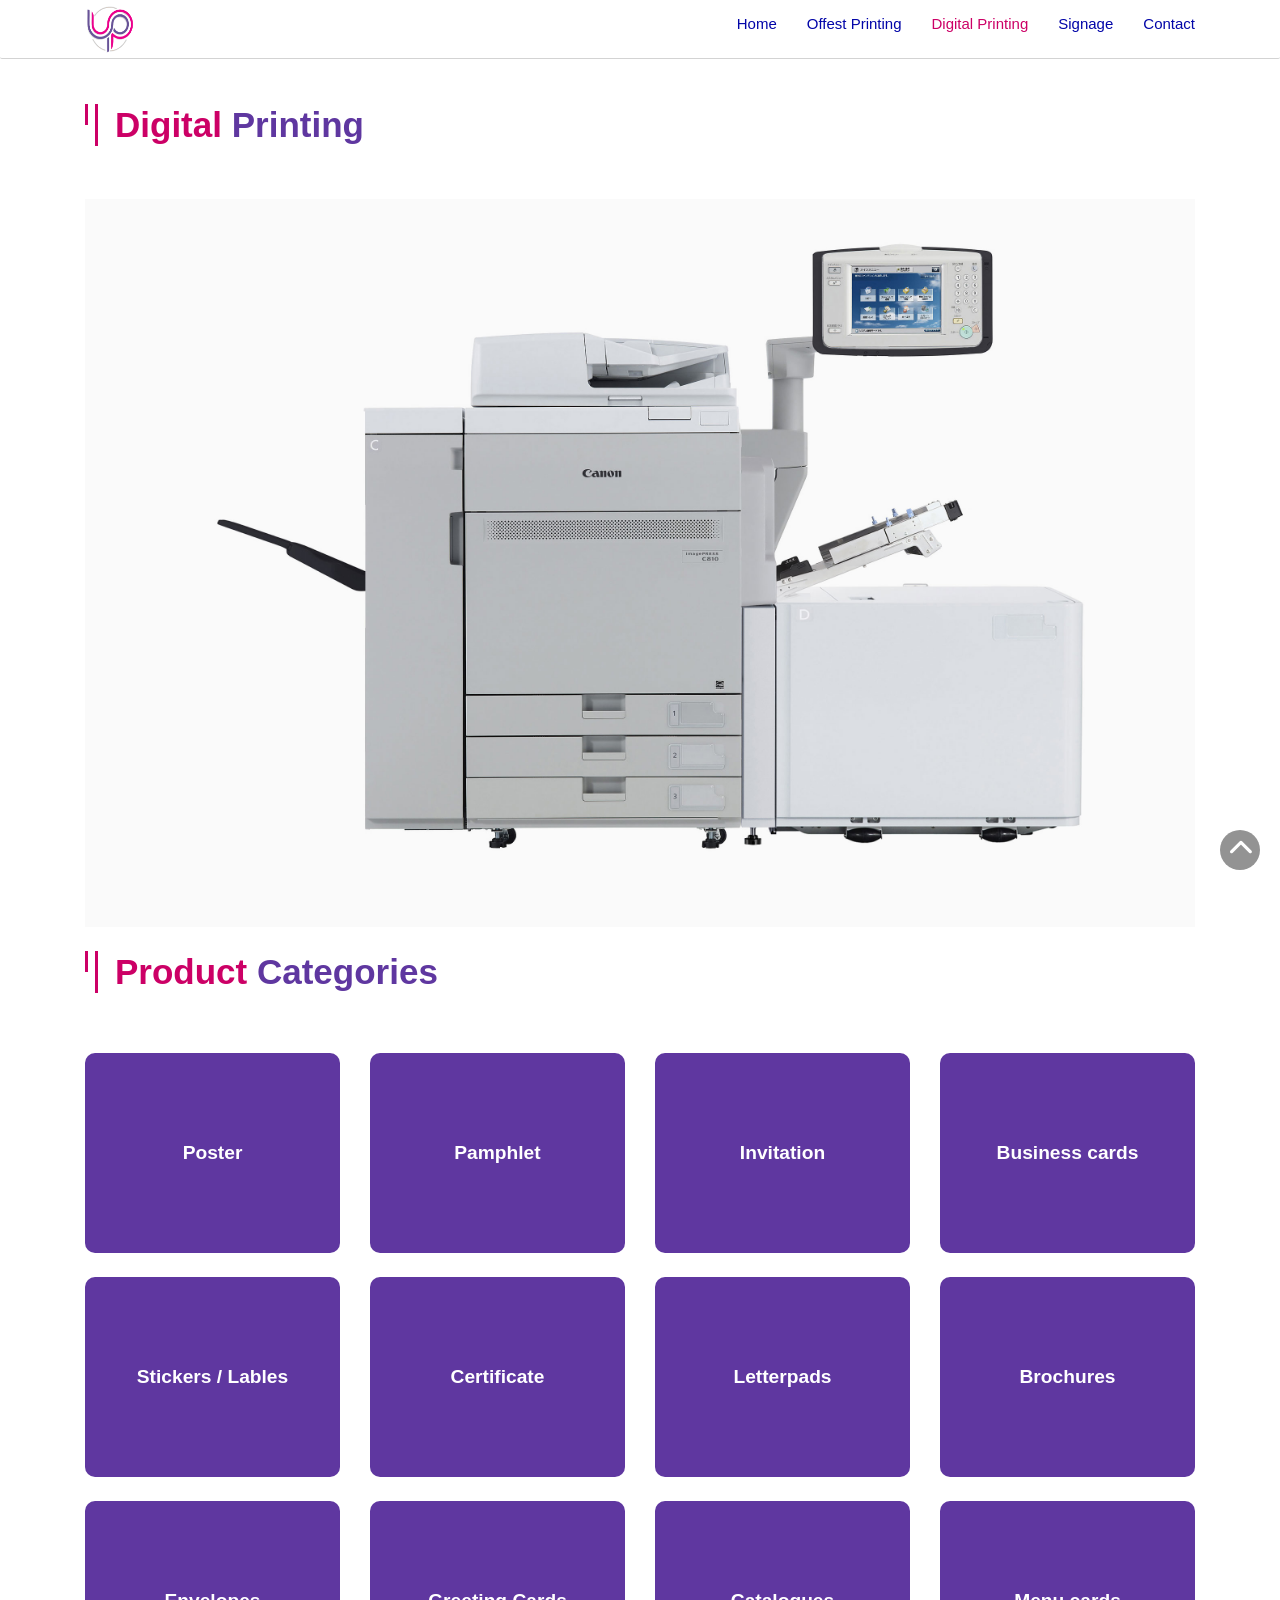
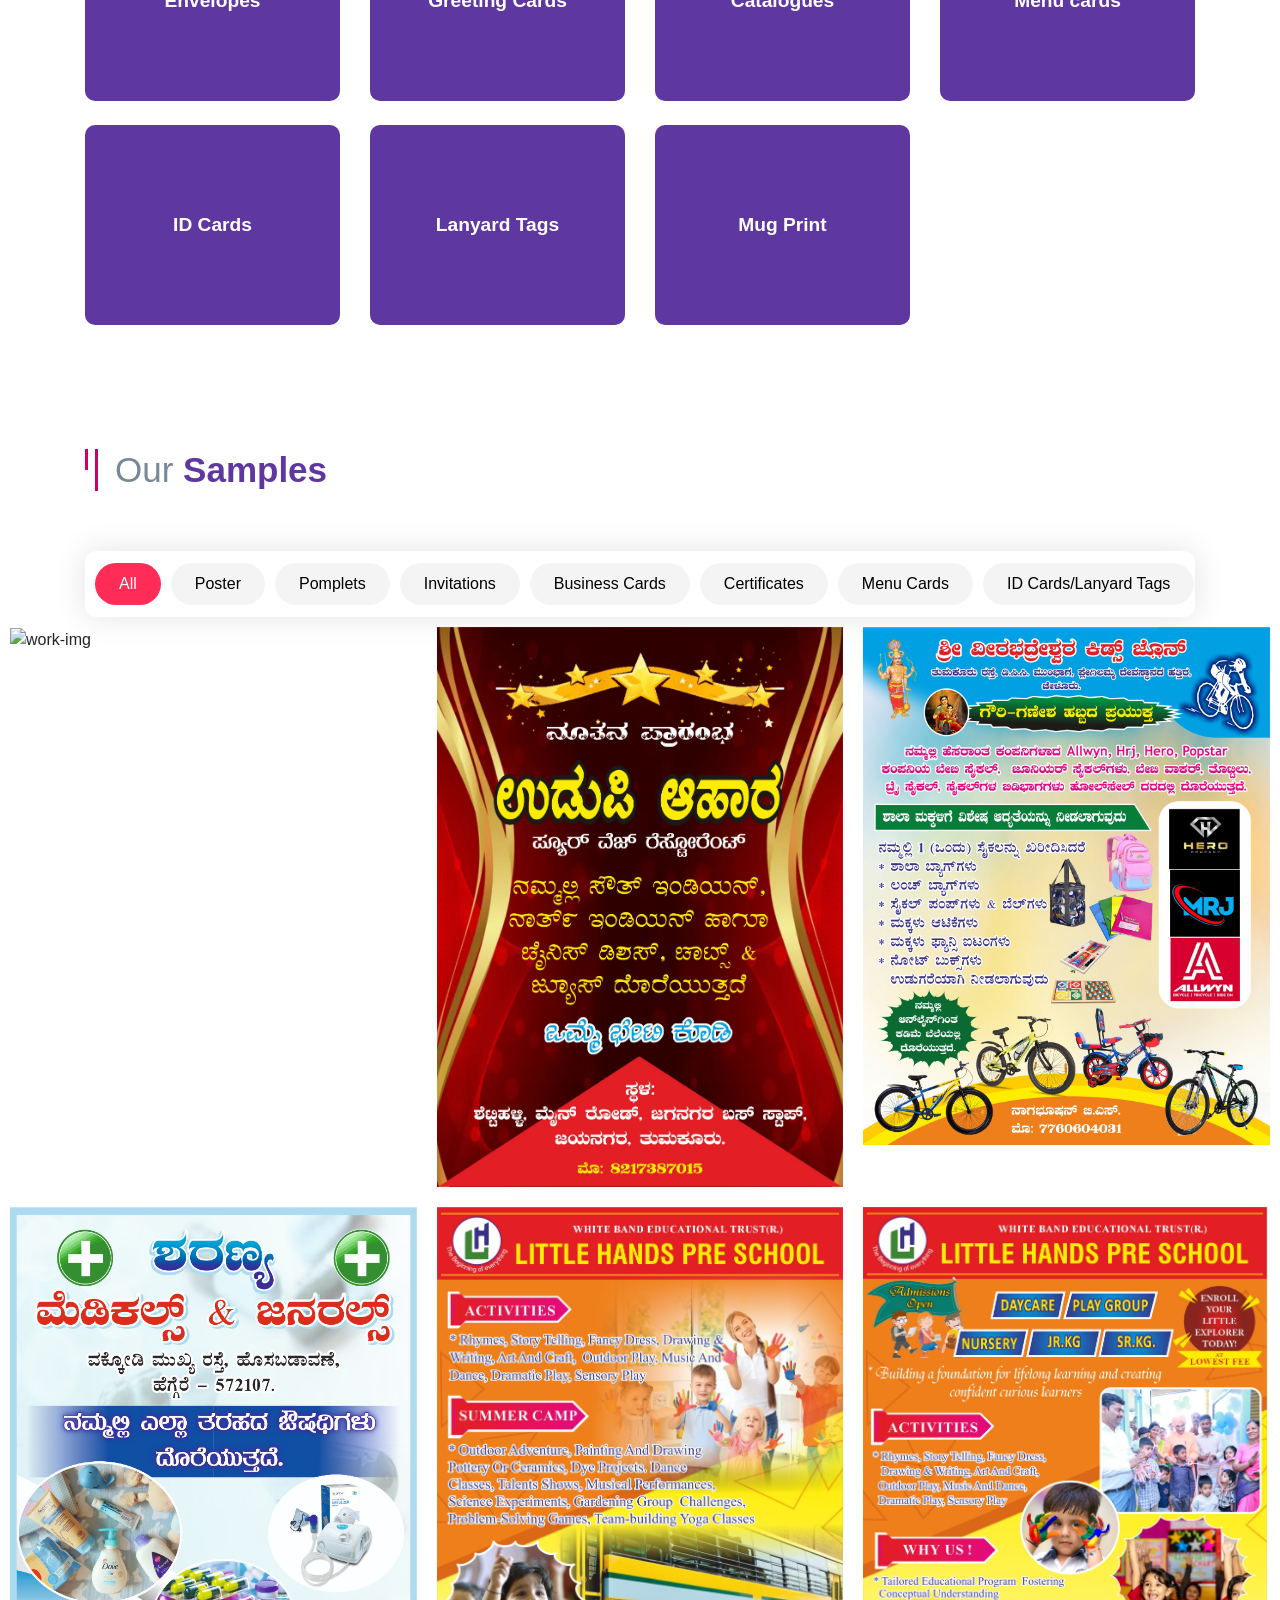
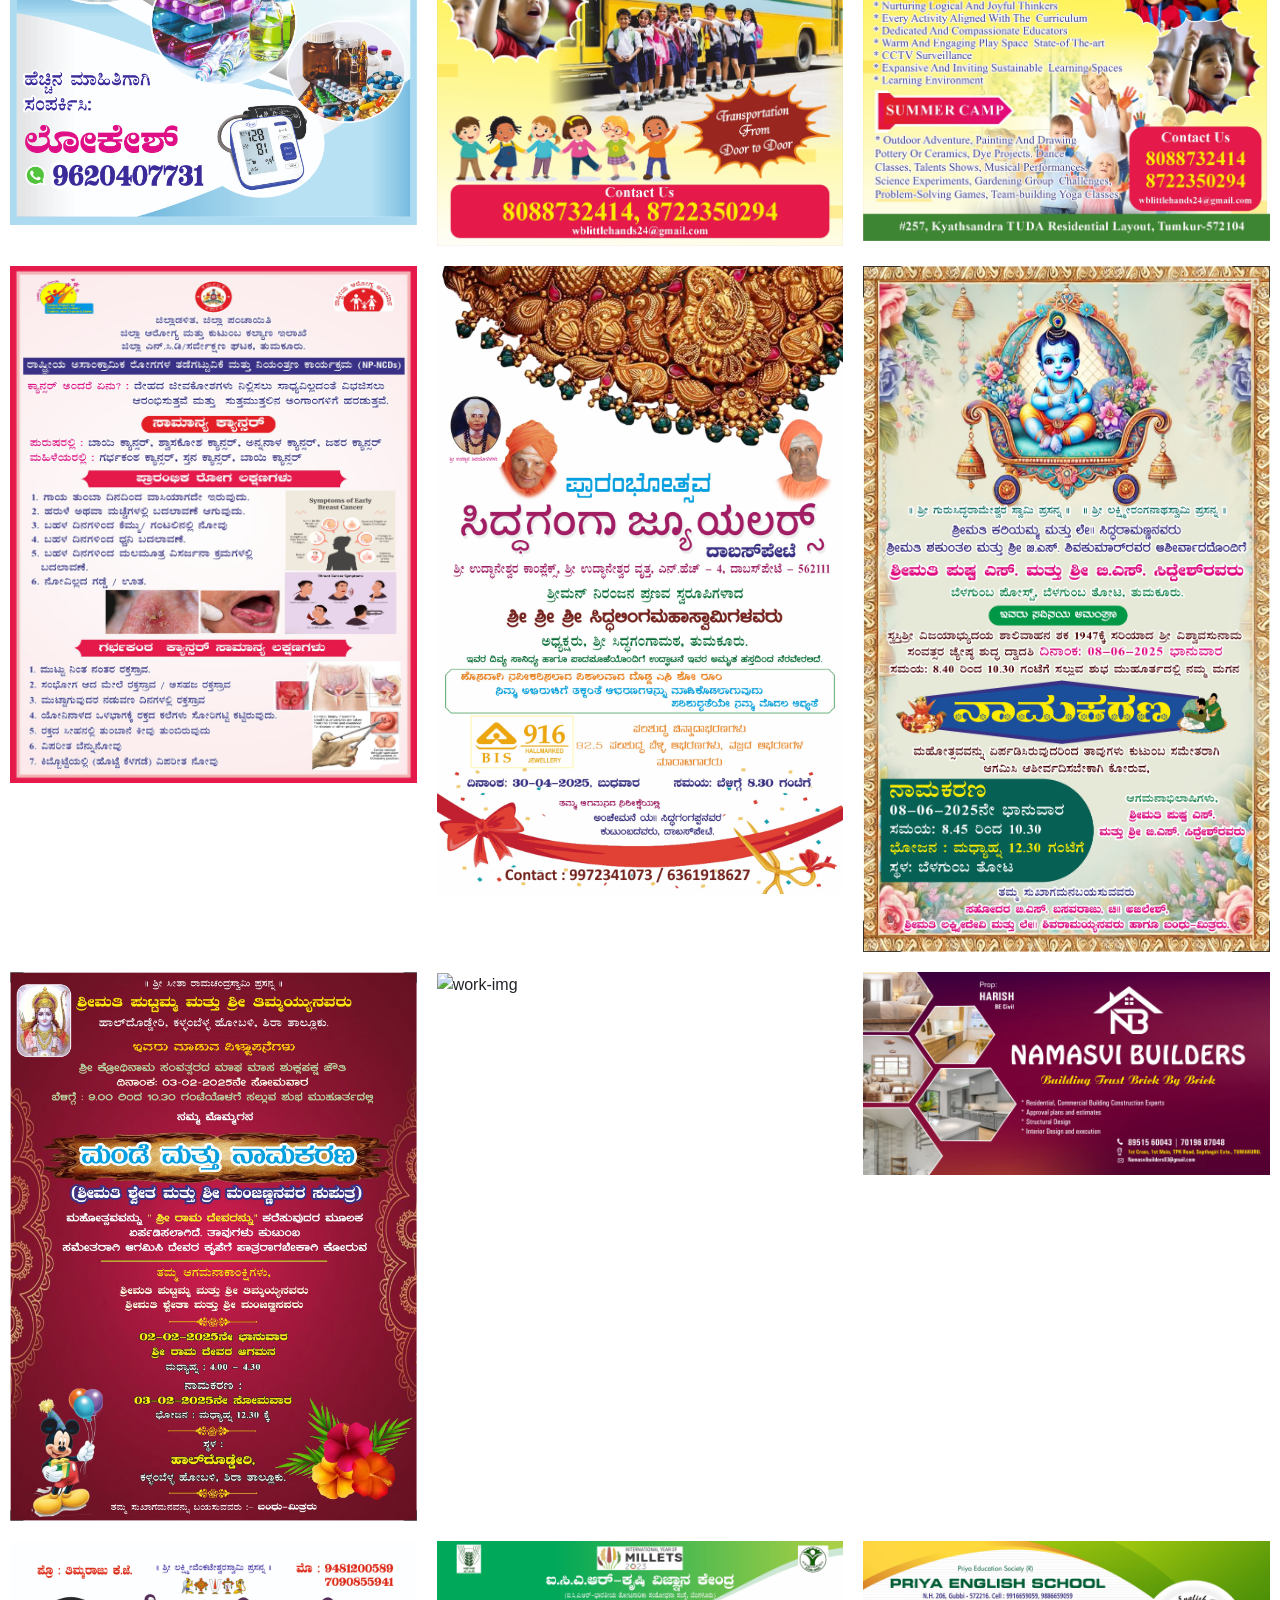
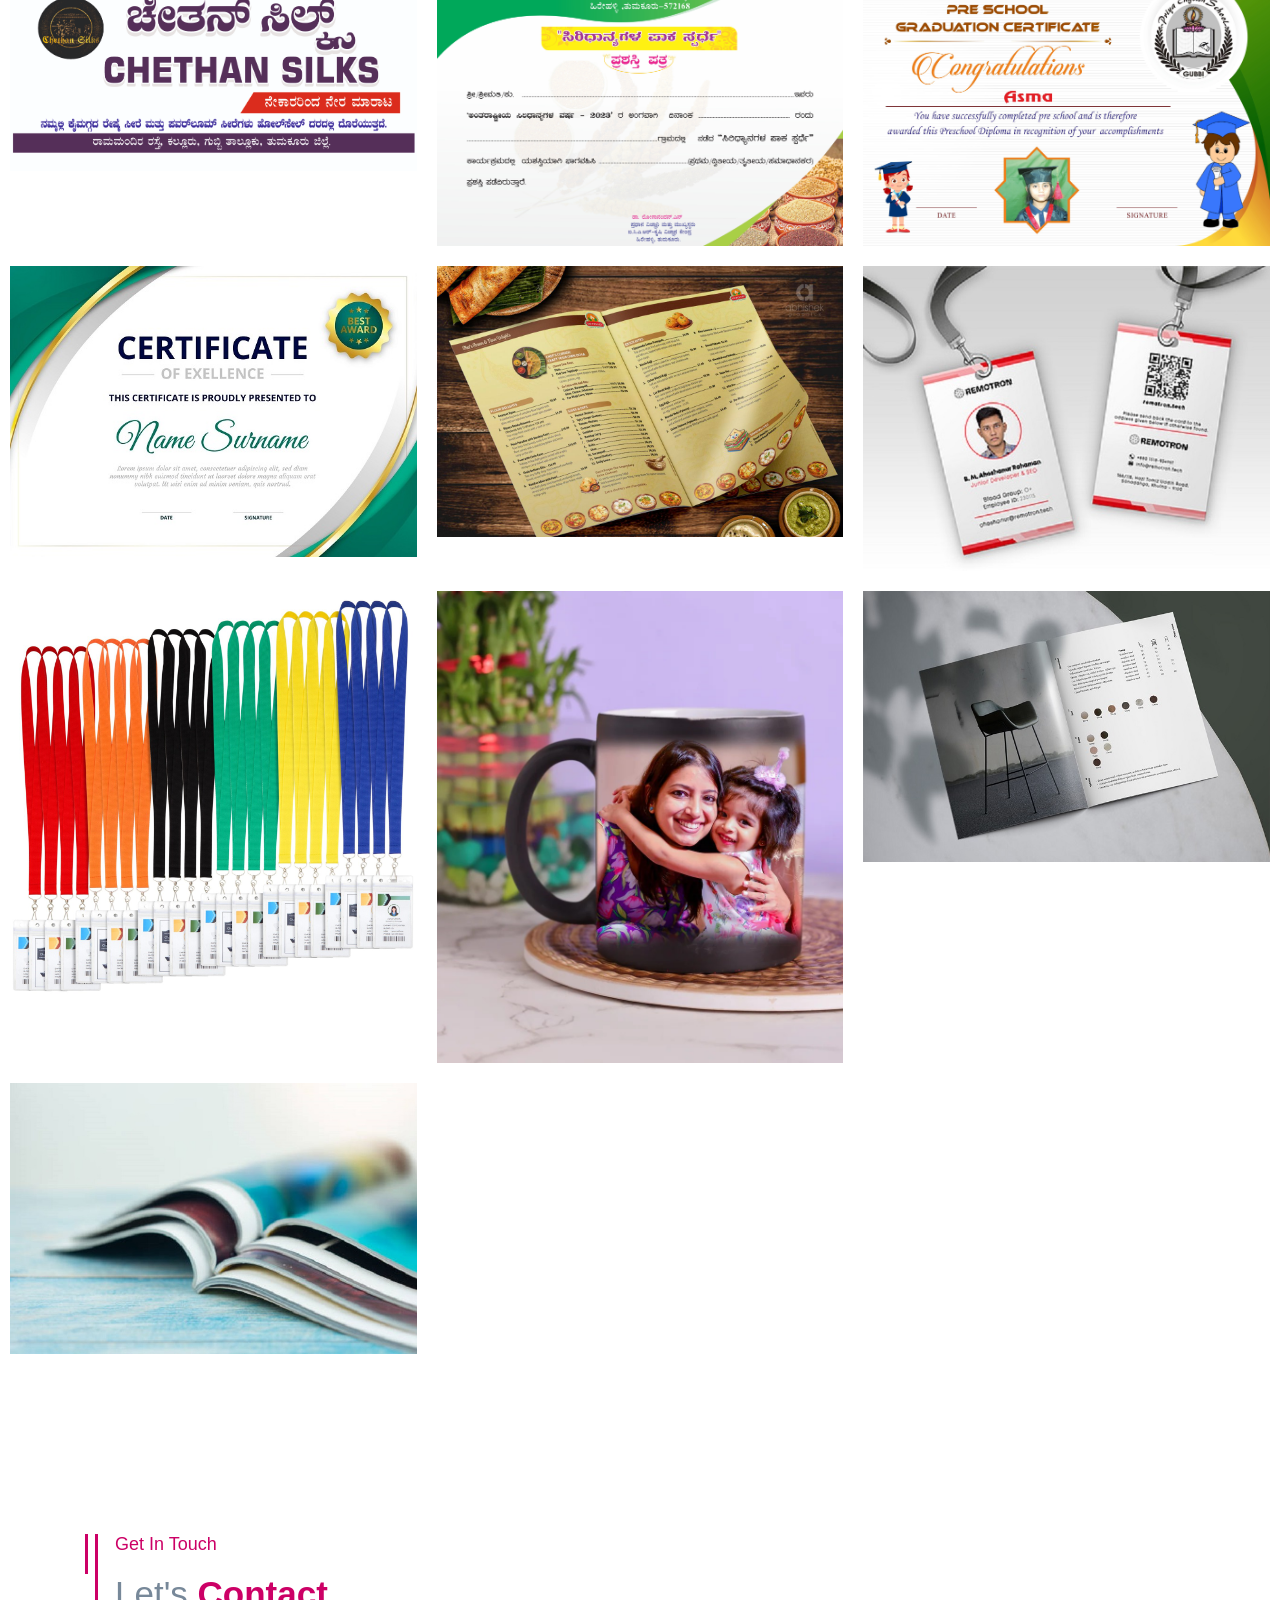
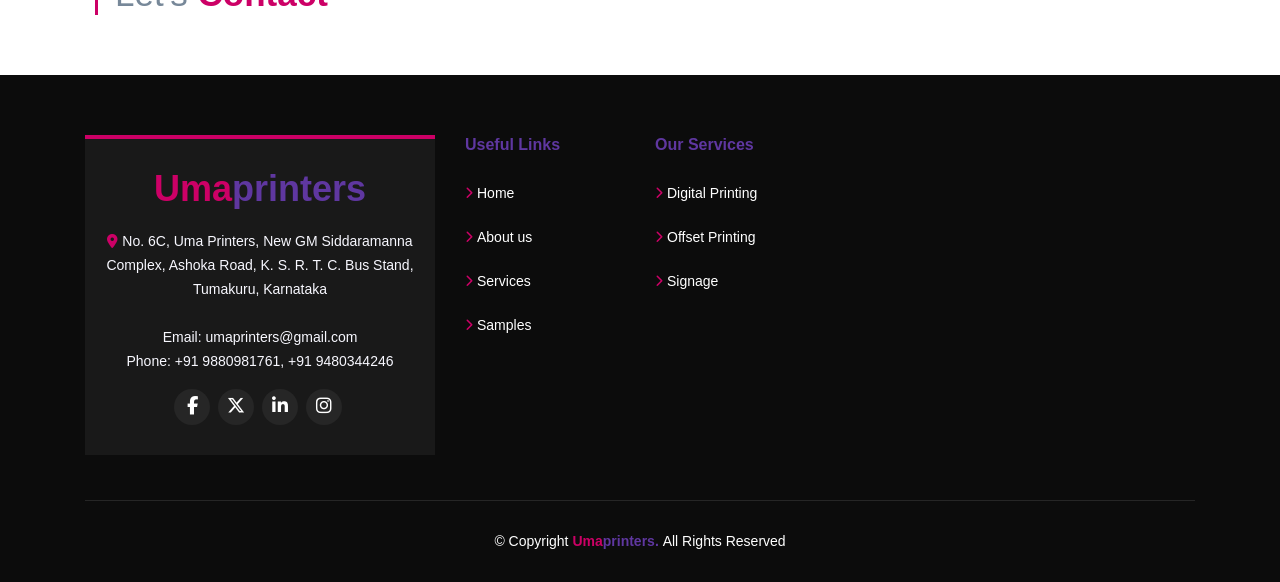
==== digitalprinting.html @ ab9febfb "upload" ====
<!Doctype html>
<html lang="en-US">


<head>
  <!-- Requi#cc0066 meta tags -->
  <meta charset="utf-8">
  <meta name="viewport" content="width=device-width, initial-scale=1">
  <meta name="description" content="Fast and affordable digital printing in Tumkur by UMA Printers. Get vibrant, high-resolution prints for visiting cards, invitations, leaflets, and more.">
  <meta name="keywords" content="digital printing Tumkur, visiting card printing Tumkur, invitation printing Tumkur, leaflet printing Tumkur, UMA Printers, near me printers">
  <!-- Bootstrap Min CSS -->
  <link rel="stylesheet" href="assets/css/bootstrap.min.css">
  <!-- Font Awesome Min JS -->
  <link rel="stylesheet" href="assets/css/all.min.css">
  <!-- Animate CSS -->
  <link rel="stylesheet" href="assets/css/animate.css">
  <!-- Magnific Popup CSS -->
  <link rel="stylesheet" href="assets/css/magnific-popup.css">
  <!-- Odometer CSS -->
  <link rel="stylesheet" href="assets/css/odometer.min.css">
  <!-- Owl Carousel CSS -->
  <link rel="stylesheet" href="assets/css/owl.carousel.css">
  <!-- Owl Theme Default CSS -->
  <link rel="stylesheet" href="assets/css/owl.theme.default.min.css">
  <!-- Style CSS -->
  <link rel="stylesheet" href="assets/css/style.css">
  <!-- Responsive CSS -->
  <link rel="stylesheet" href="assets/css/responsive.css">
  <!-- Images CSS -->
  <link rel="stylesheet" href="assets/css/Images.css">
  <!-- Work Images -->
  <link rel="stylesheet" href="https://unpkg.com/swiper@8/swiper-bundle.min.css" />
  <link rel="stylesheet" href="assets/css/work-image.css">
  <!-- Testnominals -->
  <link href="https://fonts.googleapis.com/css2?family=Montserrat:wght@400;600;700;900&display=swap" rel="stylesheet">
  <link href="https://fonts.googleapis.com/css2?family=Allura&display=swap" rel="stylesheet">
  <!-- <link href="https://cdnjs.cloudflare.com/ajax/libs/twitter-bootstrap/4.6.0/css/bootstrap.min.css" rel="stylesheet"> -->
  <link href="https://cdnjs.cloudflare.com/ajax/libs/OwlCarousel2/2.2.1/assets/owl.carousel.min.css" rel="stylesheet">
  <link rel="stylesheet" href="assets/css/Testimonials.css">
  <link rel="stylesheet" href="assets/css/digitalprinting.css">
  <!--Our Clients-->
  <link rel="stylesheet" href="assets/js/client.js">
  <link href="https://cdnjs.cloudflare.com/ajax/libs/slick-carousel/1.9.0/slick.min.css" rel="stylesheet">
  <link rel="stylesheet" href="https://cdnjs.cloudflare.com/ajax/libs/slick-carousel/1.9.0/slick-theme.min.css">
  <link rel="stylesheet" href="https://cdn.jsdelivr.net/npm/bootstrap@4.0.0/dist/css/bootstrap.min.css"
    integrity="sha384-Gn5384xqQ1aoWXA+058RXPxPg6fy4IWvTNh0E263XmFcJlSAwiGgFAW/dAiS6JXm" crossorigin="anonymous">

  <title>Uma Printers | Digital Printing Services in Tumkur</title>

  <link rel="icon" type="image/png" href="assets/img/Umaprinters logo.png">
</head>

<body data-bs-spy="scroll" data-bs-offset="70">
  <!-- Start Preloader Area -->
  <div class="preloader">
    <div class="folding-cube">
      <div class="cube1 cube"></div>
      <div class="cube2 cube"></div>
      <div class="cube4 cube"></div>
      <div class="cube3 cube"></div>
    </div>
  </div>
  <!-- End Preloader Area -->

  <!-- Start Main Header Area -->
  <nav class="navbar navbar-expand-lg navbar-light  header-sticky">
    <div class="container">
      <a class="navbar-brand" href="index.html">
        <!-- <h6 style="padding-left: 2px; font-size:xx-small;"><b>Since 1984</b></h6> -->
        <img class="img1" src="assets/img/Umaprinters logo.png" alt="Uma Printers" height="50" width="50"></a>
      <button class="navbar-toggler" type="button" data-bs-toggle="collapse" data-bs-target="#navbarSupportedContent"
        aria-controls="navbarSupportedContent" aria-expanded="false" aria-label="Toggle navigation">
        <span class="navbar-toggler-icon"></span>
      </button>

      <div class="collapse navbar-collapse" id="navbarSupportedContent">
        <ul class="navbar-nav ms-auto ">
          <li class="nav-item"><a class="nav-link" href="index.html"><span
                style="font-family: 'Franklin Gothic Medium', 'Arial Narrow', Arial, sans-serif;font-size: 15px;">Home</span></a>
          </li>
          <li class="nav-item"><a class="nav-link" href="offset.html"><span
                style="font-family: 'Franklin Gothic Medium', 'Arial Narrow', Arial, sans-serif;font-size: 15px;">Offest
                Printing</span></a></li>
          <li class="nav-item"><a class="nav-link active" href="digitalprinting.html"><span
                style="font-family: 'Franklin Gothic Medium', 'Arial Narrow', Arial, sans-serif;font-size: 15px;">Digital
                Printing</span></a></li>
          <li class="nav-item"><a class="nav-link" href="signage.html"><span
                style="font-family: 'Franklin Gothic Medium', 'Arial Narrow', Arial, sans-serif;font-size: 15px;">Signage</span></a>
          </li>
          <li class="nav-item"><a class="nav-link" href="#contact"><span
                style="font-family: 'Franklin Gothic Medium', 'Arial Narrow', Arial, sans-serif;font-size: 15px;">Contact</span></a>
          </li>
        </ul>
      </div>
    </div>
  </nav>

  
  <section id="about" class="about-areas">
    <div class="container">
      <div class="section-title">
        <h2><span style="color: #cc0066;">Digital <span style="color:rgb(95, 55, 160);">Printing</span></span></h2>
        </h2>
        <p><span></span></p>
      </div>

      

        
          <div class="about-video">
            <img src="assets/img/var/d1.jpg" alt="about" class="img-fluid w-100" height="100px">
          </div>
        
      
    </div>
  </section>
  
  <div class="container py-4" id="product">
    <div class="section-title">
      <h2><span style="color: #cc0066;">Product <span style="color:rgb(95, 55, 160);">Categories</span></span></h2>
      </h2>

    </div>


    <div class="row g-4">
      <div class="col-md-4 col-lg-3">
        <div class="category-card">
          <span class="category-title">Poster</span>
          <img src="assets/img/var/poster1.avif" alt="">
        </div>
      </div>
      <div class="col-md-4 col-lg-3">
        <div class="category-card">
          <span class="category-title">Pamphlet</span>
          <img src="assets/img/pamphlets2.jpg" alt="">
        </div>
      </div>
      <div class="col-md-4 col-lg-3">
        <div class="category-card">
          <span class="category-title">Invitation</span>
          <img src="assets/img/Cards/invitation.jpg" alt="">
        </div>
      </div>
      <div class="col-md-4 col-lg-3">
        <div class="category-card">
          <span class="category-title">Business cards</span>
          <img src="assets/img/Cards/businesscards.jpg" alt="">
        </div>
      </div>
      <div class="col-md-4 col-lg-3">
        <div class="category-card">
          <span class="category-title">Stickers / Lables</span>
          <img src="assets/img/Cards/onewayvision.jpg" alt="">
        </div>
      </div>
      <div class="col-md-4 col-lg-3">
        <div class="category-card">
          <span class="category-title">Certificate</span>
          <img src="assets/img/certificate.jpg" alt="">
        </div>
      </div>
      <div class="col-md-4 col-lg-3">
        <div class="category-card">
          <span class="category-title">Letterpads</span>
          <img src="assets/img/Cards/voucher.webp" alt="">
        </div>
      </div>
      <div class="col-md-4 col-lg-3">
        <div class="category-card">
          <span class="category-title">Brochures</span>
          <img src="assets/img/Brochures1.jpg" alt="">
        </div>
      </div>
      <div class="col-md-4 col-lg-3">
        <div class="category-card">
          <span class="category-title">Envelopes</span>
          <img src="assets/img/var/envolap.jpg" alt="">
        </div>
      </div>
      <div class="col-md-4 col-lg-3">
        <div class="category-card">
          <span class="category-title">Greeting Cards</span>
          <img src="assets/img/var/greeting cards.jpg" alt="">
        </div>
      </div>
      <div class="col-md-4 col-lg-3">
        <div class="category-card">
          <span class="category-title">Catalogues</span>
          <img src="assets/img/Catalogues1.jpg" alt="">
        </div>
      </div>
      <div class="col-md-4 col-lg-3">
        <div class="category-card">
          <span class="category-title">Menu cards</span>
          <img src="assets/img/var/menu cards.jpg" alt="">
        </div>
      </div>
      <div class="col-md-4 col-lg-3">
        <div class="category-card">
          <span class="category-title">ID Cards</span>
          <img src="assets/img/Cards/IDCard.png" alt="">
        </div>
      </div>
      <div class="col-md-4 col-lg-3">
        <div class="category-card">
          <span class="category-title">Lanyard Tags</span>
          <img src="assets/img/var/tags.jpeg" alt="">
        </div>
      </div>
      <div class="col-md-4 col-lg-3">
        <div class="category-card">
          <span class="category-title">Mug Print</span>
          <img src="assets/img/mug-print.jpg" alt="">
        </div>
      </div>
    </div>
  </div>


  <section id="work" class="work-area ptb-80">
    <div class="container">
     

      <div class="section-title" id="Samples">
        <h2>Our <span style="color:rgb(95, 55, 160);">Samples</span></h2>
      </div>

      <div class="row">
        <div class="col-lg-12 col-md-12">
          <div class="shorting-menu">
            <button class="filter" data-filter="all">All</button>
            <button class="filter" data-filter=".poster">Poster</button>
            <button class="filter" data-filter=".Pomplets">Pomplets</button>
            <button class="filter" data-filter=".invitation">Invitations</button>
            <button class="filter" data-filter=".businesscards">Business Cards</button>
            <button class="filter" data-filter=".certificate">Certificates</button>
            <button class="filter" data-filter=".menucards">Menu cards</button>
            <button class="filter" data-filter=".idcards">ID Cards/Lanyard Tags</button>
            <button class="filter" data-filter=".Catalogues">Catalogues</button>
            <button class="filter" data-filter=".mugprint">Mug Print</button>
          </div>
        </div>
      </div>
    </div>

    <div class="shorting">
      <div class="row m-0">
        <div class="col-lg-4 col-md-6 mix poster p-0">
          <div class="single-work">
            <img src="assets/img/var/pamhlets a.jpg" alt="work-img">

            <div class="work-content">
              <h4>Poster</h4>
            </div>

            <a href="assets/img/var/pamhlets a.jpg" class="popup-btn"><i class="fa fa-plus"></i></a>
          </div>
        </div>

        <div class="col-lg-4 col-md-6 mix poster p-0">
          <div class="single-work">
            <img src="assets/img/var/pm.jpg" alt="work-img">

            <div class="work-content">
              <h4>Poster</h4>
            </div>

            <a href="assets/img/var/pm.jpg" class="popup-btn"><i class="fa fa-plus"></i></a>
          </div>
        </div>

        <div class="col-lg-4 col-md-6 mix poster p-0">
          <div class="single-work">
            <img src="assets/img/var/veerabhadeshwara kids pamphlets.jpg" alt="work-img">

            <div class="work-content">
              <h4>Poster</h4>
            </div>

            <a href="assets/img/var/veerabhadeshwara kids pamphlets.jpg" class="popup-btn"><i class="fa fa-plus"></i></a>
          </div>
        </div>

        <div class="col-lg-4 col-md-6 mix Pomplets p-0">
          <div class="single-work">
            <img src="assets/img/var/pamhlets b.jpg" alt="work-img">

            <div class="work-content">
              <h4>Pomplets</h4>
            </div>

            <a href="assets/img/var/pamhlets b.jpg" class="popup-btn"><i class="fa fa-plus"></i></a>
          </div>
        </div>

        <div class="col-lg-4 col-md-6 mix Pomplets p-0">
          <div class="single-work">
            <img src="assets/img/var/little hand pre school pamphlets. 1.jpg" alt="work-img">

            <div class="work-content">
              <h4>Pomplets</h4>
            </div>

            <a href="assets/img/var/little hand pre school pamphlets. 1.jpg" class="popup-btn"><i class="fa fa-plus"></i></a>
          </div>
        </div>

        <div class="col-lg-4 col-md-6 mix Pomplets p-0">
          <div class="single-work">
            <img src="assets/img/var/little hand pre school pamphlets.jpg" alt="work-img">

            <div class="work-content">
              <h4>Pomplets</h4>
            </div>

            <a href="assets/img/var/little hand pre school pamphlets.jpg" class="popup-btn"><i class="fa fa-plus"></i></a>
          </div>
        </div>

        <div class="col-lg-4 col-md-6 mix Pomplets p-0">
          <div class="single-work">
            <img src="assets/img/var/p.jpg" alt="work-img">

            <div class="work-content">
              <h4>Pomplets</h4>
            </div>

            <a href="assets/img/var/p.jpg" class="popup-btn"><i class="fa fa-plus"></i></a>
          </div>
        </div>

       

        <div class="col-lg-4 col-md-6 mix invitation p-0">
          <div class="single-work">
            <img src="assets/img/var/siddaganga jwellers invitation.jpg" alt="work-img">

            <div class="work-content">
              <h4>Invitation</h4>
            </div>

            <a href="assets/img/var/siddaganga jwellers invitation.jpg" class="popup-btn"><i class="fa fa-plus"></i></a>
          </div>
        </div>

        <div class="col-lg-4 col-md-6 mix invitation p-0">
          <div class="single-work">
            <img src="assets/img/var/7x4 . 01.jpg" alt="work-img">

            <div class="work-content">
              <h4>Invitation</h4>
            </div>

            <a href="assets/img/var/7x4 . 01.jpg" class="popup-btn"><i class="fa fa-plus"></i></a>
          </div>
        </div>

        <div class="col-lg-4 col-md-6 mix invitation p-0">
          <div class="single-work">
            <img src="assets/img/var/7x5 02.jpg" alt="work-img">

            <div class="work-content">
              <h4>Invitation</h4>
            </div>

            <a href="assets/img/var/7x5 02.jpg" class="popup-btn"><i class="fa fa-plus"></i></a>
          </div>
        </div>

        <div class="col-lg-4 col-md-6 mix businesscards p-0">
          <div class="single-work">
            <img src="assets/img/var/Namasvi Builders a.jpg" alt="work-img">

            <div class="work-content">
              <h4>Businesscards</h4>
            </div>

            <a href="assets/img/var/Namasvi Builders a.jpg" class="popup-btn"><i class="fa fa-plus"></i></a>
          </div>
        </div>

        <div class="col-lg-4 col-md-6 mix businesscards p-0">
          <div class="single-work">
            <img src="assets/img/var/Namasvi Builders.jpg" alt="work-img">

            <div class="work-content">
              <h4>Businesscards</h4>
            </div>

            <a href="assets/img/var/Namasvi Builders.jpg" class="popup-btn"><i class="fa fa-plus"></i></a>
          </div>
        </div>

        <div class="col-lg-4 col-md-6 mix businesscards p-0">
          <div class="single-work">
            <img src="assets/img/var/1000 visiting Cards Single Side with Glossy Lamination.jpg" alt="work-img">

            <div class="work-content">
              <h4>Businesscards</h4>
            </div>

            <a href="assets/img/var/1000 visiting Cards Single Side with Glossy Lamination.jpg" class="popup-btn"><i class="fa fa-plus"></i></a>
          </div>
        </div>

        <div class="col-lg-4 col-md-6 mix certificate p-0">
          <div class="single-work">
            <img src="assets/img/certificate.jpg" alt="work-img">

            <div class="work-content">
              <h4>Certificate</h4>
            </div>

            <a href="assets/img/certificate.jpg" class="popup-btn"><i class="fa fa-plus"></i></a>
          </div>
        </div>

        <div class="col-lg-4 col-md-6 mix certificate p-0">
          <div class="single-work">
            <img src="assets/img/var/Priya English School Graduation Certificatwe.jpg" alt="work-img">

            <div class="work-content">
              <h4>Certificate</h4>
            </div>

            <a href="assets/img/var/Priya English School Graduation Certificatwe.jpg" class="popup-btn"><i class="fa fa-plus"></i></a>
          </div>
        </div>

        <div class="col-lg-4 col-md-6 mix certificate p-0">
          <div class="single-work">
            <img src="assets/img/certificate2.jpg" alt="work-img">

            <div class="work-content">
              <h4>Certificate</h4>
            </div>

            <a href="assets/img/certificate2.jpg" class="popup-btn"><i class="fa fa-plus"></i></a>
          </div>
        </div>

        <div class="col-lg-4 col-md-6 mix menucards p-0">
          <div class="single-work">
            <img src="assets/img/var/menu cards.jpg" alt="work-img">

            <div class="work-content">
              <h4>Menu Card</h4>
            </div>

            <a href="assets/img/var/menu cards.jpg" class="popup-btn"><i class="fa fa-plus"></i></a>
          </div>
        </div>

        <div class="col-lg-4 col-md-6 mix idcards p-0">
          <div class="single-work">
            <img src="assets/img/ID Cards1.jpg" alt="work-img">

            <div class="work-content">
              <h4>IDCard/Tag</h4>
            </div>

            <a href="assets/img/ID Cards1.jpg" class="popup-btn"><i class="fa fa-plus"></i></a>
          </div>
        </div>

        <div class="col-lg-4 col-md-6 mix idcards p-0">
          <div class="single-work">
            <img src="assets/img/var/tags.jpeg" alt="work-img">

            <div class="work-content">
              <h4>IDCard/Tag</h4>
            </div>

            <a href="assets/img/var/tags.jpeg" class="popup-btn"><i class="fa fa-plus"></i></a>
          </div>
        </div>

        <div class="col-lg-4 col-md-6 mix mugprint p-0">
          <div class="single-work">
            <img src="assets/img/mug-print.jpg" alt="work-img">

            <div class="work-content">
              <h4>mug-print</h4>
            </div>

            <a href="assets/img/mug-print.jpg" class="popup-btn"><i class="fa fa-plus"></i></a>
          </div>
        </div>

        <div class="col-lg-4 col-md-6 mix Catalogues p-0">
          <div class="single-work">
            <img src="assets/img/Catalogues1.jpg" alt="work-img">

            <div class="work-content">
              <h4>Catalogues</h4>
            </div>

            <a href="assets/img/Catalogues1.jpg" class="popup-btn"><i class="fa fa-plus"></i></a>
          </div>
        </div>

        <div class="col-lg-4 col-md-6 mix Catalogues p-0">
          <div class="single-work">
            <img src="assets/img/Catalogues2.jpg" alt="work-img">

            <div class="work-content">
              <h4>Catalogues</h4>
            </div>

            <a href="assets/img/Catalogues2.jpg" class="popup-btn"><i class="fa fa-plus"></i></a>
          </div>
        </div>
      </div>
    </div>
  </section>
  <!-- End Work Area-->

  


  <!-- Start Contact Area -->
  <section id="contact" class="contact-area">
    <div class="container">
      <div class="section-title">
        <h4>Get in Touch</h4>
        <h2>Let's <span>Contact</span> </h2>
      </div>
    </div>
  </section>



  <footer id="footer">
    <div class="footer-top">
      <div class="container">
        <div class="row">

          <div class="col-lg-4 col-md-6">
            <div class="footer-info">
              <h3><span style="color: #cc0066;">Uma</span><span style="color: rgb(95, 55, 160);">printers</span></h3>
              <p id="address">
                <i class="fas fa-map-marker-alt" style="color: #cc0066;"></i> No. 6C, Uma Printers, New GM Siddaramanna
                Complex, Ashoka Road, K. S. R. T. C. Bus Stand, Tumakuru, Karnataka<br><br>
                <strong>Email:</strong> umaprinters@gmail.com<br>
                <strong>Phone:</strong> +91 9880981761, +91 9480344246<br>
              </p>
              <div class="social-links mt-3">
                <a href="#" class="facebook"><i class="fa-brands fa-facebook-f"></i></a>
                <a href="#" class="skype"><i class="fa-brands fa-x-twitter" style="color: #ffffff;"></i></a>
                <a href="#" class="linkedin"><i class="fa-brands fa-linkedin-in"></i></a>
                <a href="#" class="instagram"><i class="fa-brands fa-instagram"></i></i></a>
              </div>
            </div>
          </div>

          <div class="col-lg-2 col-md-6 footer-links">
            <h4 class="pb-4" style="color: rgb(95, 55, 160);">Useful Links</h4>
            <ul>
              <li><i class="fa fa-chevron-right" aria-hidden="true"></i><a href="index.html">Home</a></li>
              <li><i class="fa fa-chevron-right" aria-hidden="true"></i><a href="#about">About us</a></li>
              <li><i class="fa fa-chevron-right" aria-hidden="true"></i> <a href="#product">Services</a></li>
              <li><i class="fa fa-chevron-right" aria-hidden="true"></i><a href="#Samples">Samples</a></li>
            </ul>
          </div>

          <div class="col-lg-2 col-md-6 footer-links">
            <h4 class="pb-4" style="color: rgb(95, 55, 160);">Our Services</h4>
            <ul>
              <li><i class="fa fa-chevron-right" aria-hidden="true"></i><a href="digitalprinting.html">Digital Printing</a></li>
              <li><i class="fa fa-chevron-right"></i> <a href="offset.html">Offset Printing</a></li>
              <li><i class="fa fa-chevron-right"></i> <a href="signage.html">Signage</a></li>
            </ul>
          </div>

          <div class="col-lg-4 col-md-6 footer-newsletter">
            <div style="max-width:100%;overflow:hidden;color:red;width:350px;height:320px;">
              <div id="embed-map-display" style="height:100%; width:100%;max-width:100%;"><iframe
                  style="height:100%;width:100%;border:0;" frameborder="0"
                  src="https://www.google.com/maps/embed/v1/place?q=Uma+Printers,+New+GM+Siddaramanna+Complex,+Ashoka+Road,+Opposite+K.+S.+R.+T.+C.+Bus+Stand,+Ward+No.+18,+Tumkur,+Tumakuru,+Karnataka,+India&key=AIzaSyBFw0Qbyq9zTFTd-tUY6dZWTgaQzuU17R8"></iframe>
              </div><a class="the-googlemap-enabler" rel="nofollow" href="https://www.bootstrapskins.com/themes"
                id="get-data-for-embed-map">premium bootstrap themes</a>
              <style>
                #embed-map-display img.text-marker {
                  max-width: none !important;
                  background: none !important;
                }

                img {
                  max-width: none
                }
              </style>
            </div>

          </div>

        </div>
      </div>
    </div>

    <div class="container">
      <div class="copyright">
        &copy; Copyright <strong><span style="color:#cc0066">Uma</span><span style="color:rgb(95, 55, 160);">printers.
          </span> </strong>All Rights Reserved
      </div>
      <!-- <div class="credits">Designed by <span style="color: #e8511f;"><strong>Techno</span><span style="color: #428bca;">tharanga</span></strong></span> -->
    </div>
  </footer><!-- End Footer -->
  <!-- End Footer Area -->

  <div class="go-top"><i class="fa-solid fa-chevron-up"></i></div>
  <link rel="stylesheet" href="https://cdnjs.cloudflare.com/ajax/libs/font-awesome/6.4.2/css/all.min.css">
  <!-- JQuery Min JS -->
  <script src="assets/js/jquery.min.js"></script>
  <!-- Bootstrap Min JS -->
  <script src="assets/js/bootstrap.bundle.min.js"></script>
  <!-- Owl Carousel JS -->
  <script src="assets/js/owl.carousel.min.js"></script>
  <!-- Magnific Popup JS -->
  <script src="assets/js/jquery.magnific-popup.min.js"></script>
  <!-- Appear JS -->
  <script src="assets/js/appear.min.js"></script>
  <!-- Odometer JS -->
  <script src="assets/js/odometer.min.js"></script>
  <!-- Mixitup min JS -->
  <script src="assets/js/mixitup.min.js"></script>
  <!-- Jquery Ripples Min JS -->
  <script src="assets/js/jquery.ripples-min.js"></script>
  <!-- Jquery Particles Min JS -->
  <script src="assets/js/particles.min.js"></script>
  <!-- Form Validator Min JS -->
  <script src="assets/js/form-validator.min.js"></script>
  <!-- Contact Form Min JS -->
  <script src="assets/js/contact-form-script.js"></script>
  <!-- ajaxChimp Min JS -->
  <script src="assets/js/jquery.ajaxchimp.min.js"></script>
  <!-- WoW JS -->
  <script src="assets/js/wow.js"></script>
  <!-- Main JS -->
  <script src="assets/js/main.js"></script>
  <!-- Work Image-->
  <script type="module" src="https://unpkg.com/ionicons@5.5.2/dist/ionicons/ionicons.esm.js"></script>
  <script nomodule src="https://unpkg.com/ionicons@5.5.2/dist/ionicons/ionicons.js"></script>
  <script src="https://unpkg.com/swiper@8/swiper-bundle.min.js"></script>
  <script src="assets/js/work-image.js"></script>

  <!--Testnominals-->
  <script src="assets/js/Testimonials.js"></script>
  <script src="https://cdnjs.cloudflare.com/ajax/libs/jquery/3.6.0/jquery.min.js">
  </script>
  <script src="https://cdnjs.cloudflare.com/ajax/libs/OwlCarousel2/2.2.1/owl.carousel.min.js">
  </script>
  <!-- <script src="https://cdnjs.cloudflare.com/ajax/libs/twitter-bootstrap/4.6.0/js/bootstrap.min.js"> -->
  </script>

  <!--Testnominals-->
  <script src="https://code.jquery.com/jquery-2.2.0.min.js" type="text/javascript"></script>
  <script src="https://cdn.jsdelivr.net/jquery.slick/1.6.0/slick.min.js"></script>
  <script src="https://maxcdn.bootstrapcdn.com/bootstrap/3.3.6/js/bootstrap.min.js"></script>
  <script type="text/javascript" src="assets/js/client.js"></script>

  <!--Our Clients-->
  <script src="https://cdnjs.cloudflare.com/ajax/libs/jquery/3.5.1/jquery.min.js"></script>
  <script src="https://cdnjs.cloudflare.com/ajax/libs/slick-carousel/1.9.0/slick.min.js"> </script>

  <script src="https://code.jquery.com/jquery-3.2.1.slim.min.js"
    integrity="sha384-KJ3o2DKtIkvYIK3UENzmM7KCkRr/rE9/Qpg6aAZGJwFDMVNA/GpGFF93hXpG5KkN"
    crossorigin="anonymous"></script>
  <script src="https://cdn.jsdelivr.net/npm/popper.js@1.12.9/dist/umd/popper.min.js"
    integrity="sha384-ApNbgh9B+Y1QKtv3Rn7W3mgPxhU9K/ScQsAP7hUibX39j7fakFPskvXusvfa0b4Q"
    crossorigin="anonymous"></script>
  <script src="https://cdn.jsdelivr.net/npm/bootstrap@4.0.0/dist/js/bootstrap.min.js"
    integrity="sha384-JZR6Spejh4U02d8jOt6vLEHfe/JQGiRRSQQxSfFWpi1MquVdAyjUar5+76PVCmYl"
    crossorigin="anonymous"></script>
</body>

</html>
---- assets/css/style.css ----
/*
==============================
Default CSS
==============================
*/

@import url("https://fonts.googleapis.com/css?family=Poppins:100,100i,200,200i,300,300i,400,400i,500,500i,600,600i,700,700i,800,800i,900,900i");

body {
  padding: 0;
  margin: 0;
  font-family: "Poppins", sans-serif;
  background-color: #13ac2c;
}

.h1,
.h2,
.h3,
.h4,
.h5,
.h6,
h1,
h2,
h3,
h4,
h5,
h6 {
  margin-bottom: 0;
  font-weight: 400;
  line-height: 1;
}

ul {
  padding-left: 0;
  margin-bottom: 0;
}

ul li {
  list-style: none;
}

:focus {
  outline: 0 !important;
}

p {
  margin-bottom: 0;
  font-weight: 300;
  line-height: 1.8;
  color: #666666;
}

a {
  color: #222222;
  text-decoration: none;
  -webkit-transition: .4s;
  transition: .4s;
}

a:hover,
a:focus {
  color: #cc0066;
  text-decoration: none;
}

img {
  max-width: 100%;
}

.ptb-80 {
  padding-bottom: 80px;
  padding-top: 80px;
}

.d-table {
  width: 100%;
  height: 100%;
}

.row2 {
  padding-top: 50px;
}

.d-table-cell {
  vertical-align: middle;
}

.bg-f6f6f6 {
  background: #f6f6f6;
}

/*Btn Btn-Primary*/
.btn {
  padding: 9px 25px;
  font-size: 16px;
  border-radius: 30px;
  -webkit-transition: .4s;
  transition: .4s;
}

.btn-primary {
  color: #fff;
  background-color: #cc0066;
  border-color: #cc0066;
}

.btn-primary:hover,
.btn-primary:focus,
.btn-primary.disabled:hover,
.btn-primary.disabled:focus {
  color: #cc0066;
  background-color: #fff;
  border-color: #cc0066;
}

.btn-primary:not(:disabled):not(.disabled).active,
.btn-primary:not(:disabled):not(.disabled):active {
  color: #fff;
  background-color: #cc0066;
  border-color: #cc0066;
}

.btn-primary:not(:disabled):not(.disabled).active:focus,
.btn-primary:not(:disabled):not(.disabled):active:focus {
  -webkit-box-shadow: none;
  box-shadow: none;
}

.btn-primary.focus,
.btn-primary:focus {
  -webkit-box-shadow: none;
  box-shadow: none;
}

.btn-primary.disabled,
.btn-primary:disabled {
  color: #fff;
  background-color: #cc0066;
  border-color: #cc0066;
  opacity: 1;
}

/* Section Title */
.section-title {
  margin-bottom: 60px;
  padding-left: 30px;
  position: relative;
}

.section-title1 {
  padding-bottom: 0px;
  padding-top: 0px;
}

.section-title::before,
.section-title::after {
  content: '';
  position: absolute;
  width: 3px;
  height: 100%;
  left: 10px;
  top: 0;
  background: #cc0066;
  -webkit-transition: .4s;
  transition: .4s;
}

.section-title::after {
  left: 0;
  height: 50%;
}

.section-title:hover::before {
  height: 50%;
}

.section-title:hover::after {
  height: 100%;
}

.section-title h2 {
  font-size: 35px;
  font-weight: 200;
  margin-bottom: 20px;
  color: lightslategrey
}

.section-title h2 span {
  color: #cc0066;
  font-weight: 600;
}

.section-title p {
  max-width: 635px;
  margin-top: -7px;
}

.section-title h4 {
  font-size: 18px;
  font-weight: 300;
  color: #cc0066;
  margin-bottom: 17px;
  text-transform: capitalize;
}

/* Form Control */
.form-group {
  margin-bottom: 20px;
}

.form-control {
  height: 45px;
  padding: 10px;
  font-size: 15px;
  background-color: #ffffff;
  border: 1px solid #eeeeee;
  border-radius: 0;
}

.form-control:focus {
  border-color: #dddddd;
  outline: 0;
  -webkit-box-shadow: none;
  box-shadow: none;
}

label {
  margin-bottom: 10px;
}

textarea.form-control {
  min-height: 125px;
}

/* Owl Carousel Button */
.owl-theme .owl-controls {
  margin-top: 50px;
  line-height: 0;
}

.owl-theme .owl-nav {
  margin-top: 0;
}

.owl-theme .owl-dots {
  margin-top: 50px !important;
}

.owl-theme .owl-dots .owl-dot span {
  width: 15px;
  height: 15px;
  margin: 0 4px;
  background: transparent;
  border-radius: 50%;
  border: 2px solid #dddddd;
  -webkit-transition: .4s;
  transition: .4s;
}

.owl-theme .owl-dots .owl-dot.active span {
  background: #869791;
  border-radius: 5px;
  width: 35px;
  height: 10px;
  border-color: #cc0066;
  background: #cc0066;
}

.owl-theme .owl-dots .owl-dot:hover span {
  background: #cc0066;
  border-color: #cc0066;
}

.owl-theme .owl-nav [class*="owl-"] {
  position: absolute;
  left: 40px;
  top: 50%;
  margin-top: -20px;
  background: rgba(255, 255, 255, 0.33) !important;
  width: 60px;
  text-align: center;
  height: 60px;
  line-height: 54px !important;
  border-radius: 50%;
  font-size: 30px !important;
  color: #ffffff !important;
  -webkit-transition: .4s;
  transition: .4s;
}

.owl-theme .owl-nav [class*="owl-"]:hover {
  background: #cc0066 !important;
  color: #ffffff;
}

.owl-theme .owl-nav .owl-next {
  left: auto;
  right: 40px;
}

/*
==============================
Preloader CSS
==============================
*/
.preloader {
  position: fixed;
  width: 100%;
  height: 100%;
  background: #ffffff;
  z-index: 99999;
}

.preloader .folding-cube {
  left: 0;
  width: 60px;
  height: 60px;
  position: absolute;
  -webkit-transform: rotateZ(45deg);
  transform: rotateZ(45deg);
  top: 50%;
  right: 0;
  margin: -60px auto 0;
}

.preloader .folding-cube .cube {
  float: left;
  width: 50%;
  height: 50%;
  position: relative;
  -webkit-transform: scale(1.1);
  transform: scale(1.1);
}

.preloader .folding-cube .cube::before {
  content: '';
  position: absolute;
  top: 0;
  left: 0;
  width: 100%;
  height: 100%;
  background-color: #cc0066;
  -webkit-animation: sk-foldCubeAngle 2.4s infinite linear both;
  animation: sk-foldCubeAngle 2.4s infinite linear both;
  -webkit-transform-origin: 100% 100%;
  transform-origin: 100% 100%;
}

.preloader .folding-cube .cube2 {
  -webkit-transform: scale(1.1) rotateZ(90deg);
  transform: scale(1.1) rotateZ(90deg);
}

.preloader .folding-cube .cube2::before {
  -webkit-animation-delay: 0.3s;
  animation-delay: 0.3s;
}

.preloader .folding-cube .cube3 {
  -webkit-transform: scale(1.1) rotateZ(180deg);
  transform: scale(1.1) rotateZ(180deg);
}

.preloader .folding-cube .cube3::before {
  -webkit-animation-delay: 0.6s;
  animation-delay: 0.6s;
}

.preloader .folding-cube .cube4 {
  -webkit-transform: scale(1.1) rotateZ(270deg);
  transform: scale(1.1) rotateZ(270deg);
}

.preloader .folding-cube .cube4::before {
  -webkit-animation-delay: 0.9s;
  animation-delay: 0.9s;
}

@-webkit-keyframes sk-foldCubeAngle {

  0%,
  10% {
    -webkit-transform: perspective(140px) rotateX(-180deg);
    transform: perspective(140px) rotateX(-180deg);
    opacity: 0;
  }

  25%,
  75% {
    -webkit-transform: perspective(140px) rotateX(0deg);
    transform: perspective(140px) rotateX(0deg);
    opacity: 1;
  }

  90%,
  100% {
    -webkit-transform: perspective(140px) rotateY(180deg);
    transform: perspective(140px) rotateY(180deg);
    opacity: 0;
  }
}

@keyframes sk-foldCubeAngle {

  0%,
  10% {
    -webkit-transform: perspective(140px) rotateX(-180deg);
    transform: perspective(140px) rotateX(-180deg);
    opacity: 0;
  }

  25%,
  75% {
    -webkit-transform: perspective(140px) rotateX(0deg);
    transform: perspective(140px) rotateX(0deg);
    opacity: 1;
  }

  90%,
  100% {
    -webkit-transform: perspective(140px) rotateY(180deg);
    transform: perspective(140px) rotateY(180deg);
    opacity: 0;
  }
}




/*
==============================
Main Header CSS
==============================
*/
.navbar {
  position: absolute;
  top: 0;
  left: 0;
  width: 100%;
  z-index: 2;
  background: rgba(255, 255, 255, 0.1);
  padding-top: 20px;
  padding-bottom: 20px;
  height: 3.7rem;
  border-bottom: 1px solid lightgrey;
  border-radius: 2px;
}

/* .header-sticky.is-sticky {
  position: absolute;
  top: 0;
  left: 0;
  width: 100%;
  z-index: 999;
  -webkit-box-shadow: 0 8px 6px -6px rgba(0, 0, 0, 0.4);
          box-shadow: 0 8px 6px -6px rgba(0, 0, 0, 0.4);
  -webkit-animation: 500ms ease-in-out 0s normal none 1 running fadeInDown;
          animation: 500ms ease-in-out 0s normal none 1 running fadeInDown;
  padding-top: 5px;
  padding-bottom: 5px;
  background: #ffffff !important;
  height: 3.5rem;
} */

.navbar-light .navbar-brand {
  color: #ffffff;
  font-weight: 600;
  text-transform: uppercase;
}

.navbar-light .navbar-brand span {
  color: #cc0066;
  font-size: 35px;
  font-weight: 700;
  text-transform: lowercase;
}

.navbar-light .navbar-brand:focus,
.navbar-light .navbar-brand:hover {
  color: #ffffff;
}

.navbar-light .navbar-nav .nav-item {
  padding-right: 15px;
  padding-left: 15px;
}

.navbar-light .navbar-nav .nav-item:last-child {
  padding-right: 0;
}

.navbar-light .navbar-nav .nav-item .nav-link {
  color: #0205a8;
  padding-right: 0;
  padding-left: 0;
}

.navbar-light .navbar-nav .nav-item .nav-link.active,
.navbar-light .navbar-nav .nav-item .nav-link.show,
.navbar-light .navbar-nav .nav-item .nav-link:hover,
.navbar-light .navbar-nav .nav-item .nav-link:focus {
  color: #cc0066;
}

.navbar-light .navbar-nav .active .nav-link,
.navbar-light .navbar-nav.show .nav-link {
  color: #cc0066;
}

.navbar-light.header-sticky.is-sticky .navbar-brand {
  color: #000000;
}

.navbar-light.header-sticky.is-sticky .navbar-nav .nav-link {
  color: #000000;
  padding-right: 0;
  padding-left: 0;
}

.navbar-light.header-sticky.is-sticky .navbar-nav .nav-link.active,
.navbar-light.header-sticky.is-sticky .navbar-nav .nav-link.show,
.navbar-light.header-sticky.is-sticky .navbar-nav .nav-link:hover,
.navbar-light.header-sticky.is-sticky .navbar-nav .nav-link:focus {
  color: #cc0066;
}

.navbar-light.header-sticky.is-sticky .navbar-nav .active .nav-link,
.navbar-light.header-sticky.is-sticky .navbar-nav .show .nav-link {
  color: #cc0066;
}

/*
==============================
Main Banner CSS
==============================
*/
/* .main-banner {
  height: 650px;
  width: 100%;
  background-position: center center;
  background-size: cover;
  background-repeat: no-repeat;
  position: relative;
  overflow: hidden;
  z-index: 1;
}

.main-banner::before {
  content: '';
  position: absolute;
  left: 0;
  top: 0;
  width: 100%;
  height: 100%;
  background: #000;
  opacity: .77;
  z-index: -1;
}

.main-banner.with-color::before {
  z-index: 1;
}

.item-bg-one {
  background-image: url(../img/bg2.avif);
  background-attachment: fixed;
}

.item-bg-two {
  background-image: url(../img/main-bg-2.jpg);
}

.item-bg-three {
  background-image: url(../img/main-bg-3.jpg);
}

.main-banner-text {
  text-align: center;
  position: relative;
  z-index: 1;
  padding-top: 100px;
}

.main-banner-text h4 {
  color: #fff;
  font-weight: 200;
  font-size: 24px;
  letter-spacing: 1px;
}

.main-banner-text h1 {
  color: #fff;
  font-size: 55px;
  margin-top: 25px;
  margin-bottom: 30px;
  font-weight: 200;
  letter-spacing: 2px;
}

.main-banner-text h1 span {
  color: #cc0066;
  font-weight: 600;
}

.main-banner-text p {
  color: #fff;
  max-width: 730px;
  margin: auto;
  margin-bottom: 30px;
}

.main-banner-text .btn:hover, .main-banner-text .btn:focus {
  border-color: #ffffff;
}

.main-banner-text .view-work {
  background: transparent;
  border-color: #fff;
  margin-left: 10px;
}

.main-banner-text .view-work:hover, .main-banner-text .view-work:focus {
  border-color: #cc0066;
  background: #cc0066;
  color: #ffffff;
}

.home-slides .owl-controls {
  margin-top: 0;
} */

/*
==============================
Video Banner CSS
==============================
*/
/* .video-background {
  position: absolute;
  left: 0;
  top: 0;
  width: auto;
  height: auto;
  min-height: 100%;
  min-width: 100%;
  z-index: -100;
} */

/*
==============================
Creative Banner CSS
==============================
*/
.creative-banner-one {
  position: absolute;
  bottom: 0;
  left: 0;
  width: 100%;
  border-width: 10rem 100vw 0 0;
  border-color: transparent #ffffff #ffffff transparent;
  border-style: solid;
}

.creative-banner-two {
  position: relative;
  top: 100%;
  width: 100%;
  height: 0;
  z-index: 9;
}

.creative-banner-two::before {
  content: "";
  border-right: 50vw solid #ffffff;
  border-top: 160px solid transparent;
  bottom: 0;
  right: 0;
  position: absolute;
  height: 0;
  width: 0;
}

.creative-banner-two::after {
  content: '';
  position: absolute;
  border-left: 50vw solid #ffffff;
  border-top: 160px solid transparent;
  bottom: 0;
  height: 0;
  left: 0;
  width: 0;
}

.creative-banner-three {
  position: relative;
  top: 100%;
  width: 100%;
  height: 0;
}

.creative-banner-three::before {
  content: '';
  position: absolute;
  bottom: -25px;
  left: 0;
  width: 100%;
  background-image: url(../img/shape.png);
  height: 150px;
  background-position: center center;
  background-size: cover;
  background-repeat: no-repeat;
}

/*
==============================
Particles Banner CSS
==============================
*/
#particles-js {
  width: 100%;
  height: 100%;
  position: absolute;
  left: 0;
  top: 0;
}

#particles-js-two {
  width: 100%;
  height: 100%;
  position: absolute;
  left: 0;
  top: 0;
}

/*
==============================
Welcome Area CSS
==============================
*/
.single-box {
  text-align: center;
  -webkit-box-shadow: 0 0 30px 0 rgba(67, 67, 67, 0.15);
  box-shadow: 0 0 30px 0 rgba(67, 67, 67, 0.15);
  padding: 30px 20px;
  position: relative;
  border-radius: 10px;
  overflow: hidden;
  -webkit-transition: .4s;
  transition: .4s;
}

.single-box:hover {
  background-color: #cc0066;
  color: whitesmoke;
  /* -webkit-box-shadow: unset;
          box-shadow: unset; */
  -webkit-transform: translateX(5px);
  transform: translateX(5px);
}

.single-box .icon {
  color: #cc0066;
  font-size: 45px;
}

.single-box:hover .icon {
  color: whitesmoke;
}

.single-box h3 {
  margin-top: 25px;
  margin-bottom: 20px;
  font-weight: 600;
  font-size: 20px;
}

.single-box a {
  position: absolute;
  right: -20px;
  bottom: -20px;
  width: 45px;
  height: 40px;
  line-height: 44px;
  text-align: center;
  -webkit-box-shadow: 0px 0px 25px 0px rgba(0, 27, 103, 0.3);
  box-shadow: 0px 0px 25px 0px rgba(0, 27, 103, 0.3);
  border-radius: 50% 0 0 0;
  opacity: 0;
  visibility: hidden;
}

.single-box:hover a {
  background: #cc0066;
  color: #ffffff;
  opacity: 1;
  visibility: visible;
  right: 0;
  bottom: 0;
}

/*
==============================
About Area CSS
==============================
*/
.about-area {
  /* background-image: url(../img/patt.png); */
  background-position: center center;
  padding-top: 155px;
}

.about-areas {
  /* background-image: url(../img/patt.png); */
  background-position: center center;
  padding-top: 45px;
}

.about-video {
  position: relative;
}

.about-video img {
  width: 100%;
  /* height: 300px; */
}

/* .about-video .video-btn {
  position: absolute;
  top: 50%;
  left: 0;
  right: 0;
  text-align: center;
  margin-top: -26px;
} */

.about-video .video-btn a {
  color: #ffffff;
  display: inline-block;
  width: 70px;
  height: 70px;
  line-height: 72px;
  background: #cc0066;
  position: relative;
  font-size: 30px;
  border-radius: 50%;
}

.about-video .video-btn a::before,
.about-video .video-btn a::after {
  content: "";
  position: absolute;
  z-index: 0;
  left: 50%;
  top: 50%;
  -webkit-transform: translateX(-50%) translateY(-50%);
  transform: translateX(-50%) translateY(-50%);
  display: block;
  width: 88px;
  height: 88px;
  border-radius: 50%;
  -webkit-transition: all 200ms;
  transition: all 200ms;
  -webkit-animation: pulse-border 1500ms ease-out infinite;
  animation: pulse-border 1500ms ease-out infinite;
  border: 10px solid #fff;
}

.welcome-area {
  padding-top: 40px;
}

@-webkit-keyframes pulse-border {
  0% {
    -webkit-transform: translateX(-50%) translateY(-50%) translateZ(0) scale(1);
    transform: translateX(-50%) translateY(-50%) translateZ(0) scale(1);
    opacity: 1;
  }

  100% {
    -webkit-transform: translateX(-50%) translateY(-50%) translateZ(0) scale(1.2);
    transform: translateX(-50%) translateY(-50%) translateZ(0) scale(1.2);
    opacity: 0;
  }
}

@keyframes pulse-border {
  0% {
    -webkit-transform: translateX(-50%) translateY(-50%) translateZ(0) scale(1);
    transform: translateX(-50%) translateY(-50%) translateZ(0) scale(1);
    opacity: 1;
  }

  100% {
    -webkit-transform: translateX(-50%) translateY(-50%) translateZ(0) scale(1.2);
    transform: translateX(-50%) translateY(-50%) translateZ(0) scale(1.2);
    opacity: 0;
  }
}

.about-addax {
  margin-top: 12px;
}

.about-addax .section-title {
  margin-bottom: 20px;
  padding-left: 0;
}

.about-addax .section-title::before,
.about-addax .section-title::after {
  display: none;
}

.about-addax .section-title h2 {
  font-size: 25px;
}

.about-addax ul {
  margin-bottom: 30px;
}

.about-addax ul li {
  margin-bottom: 10px;
  font-weight: 300px;
  color: #666666;
}

.container ul li {
  margin-bottom: 10px;
  font-weight: 300;
  color: #666666;
}



.container ul li:hover {
  /* font-size: 18px; */
  color: #cc0066;
}

.about-addax ul li i {
  color: #cc0066;
  margin-right: 5px;
}

.about-addax ul li:last-child {
  margin-bottom: 0;
}

.about-addax .float-start {
  margin-right: 45px;
}

.listdigital1 {
  margin-top: 20px;
  margin-bottom: 30px;
  text-align: center;
}

.float-start {
  margin-bottom: 50px;
}

.container .float-start {
  margin-right: 45px;
}

/* .services-area .row{
  background-image: url(../img/colorbg1.avif);
  background-size: cover;
  background-position: center center;
  background-repeat: no-repeat;
  padding-top: 40px;
  padding-bottom: 0px;
} */

/*
==============================
Who We Are Area CSS
==============================
*/
.who-we-are {
  padding-bottom: 50px;
}

.single-who-we-are {
  border-radius: 5px;
  margin-bottom: 30px;
  position: relative;
  overflow: hidden;
  -webkit-box-shadow: 0 20px 40px 0 rgba(28, 30, 35, 0.2);
  box-shadow: 0 20px 40px 0 rgba(28, 30, 35, 0.2);
  background: #ffffff;
  padding: 50px 30px;
  -webkit-transition: all 0.5s ease-in-out 0s;
  transition: all 0.5s ease-in-out 0s;
}

.single-who-we-are:hover {
  background: #cc0066;
  color: #ffffff;
  -webkit-transform: translateX(5px);
  transform: translateX(5px);
}

.single-who-we-are i {
  font-size: 50px;
  color: #cc0066;
  -webkit-transition: .4s;
  transition: .4s;
}

.single-who-we-are:hover i {
  color: #ffffff;
}

.single-who-we-are h4 {
  margin-bottom: 20px;
  margin-top: 25px;
  font-size: 22px;
  font-weight: 500;
}

.single-who-we-are p {
  -webkit-transition: .4s;
  transition: .4s;
}

.single-who-we-are:hover p {
  color: #ffffff;
}

.single-who-we-are span {
  bottom: 0;
  color: rgba(0, 0, 0, 0.03);
  font-size: 200px;
  line-height: 180px;
  position: absolute;
  right: 0;
  -webkit-transition: .4s;
  transition: .4s;
}

.single-who-we-are:hover span {
  color: rgba(255, 255, 255, 0.2);
}

/*
==============================
Strategy Area CSS
==============================
*/
.strategy-area {
  position: relative;
}

.strategy-area .image {
  background-image: url(../img/about-strategy.jpg);
  background-size: cover;
  background-position: center center;
  background-repeat: no-repeat;
  width: 100%;
  height: 100%;
}

.strategy-area .image img {
  display: none;
}

.about-strategy {
  padding-left: 25px;
}

.about-strategy .section-title {
  margin-bottom: 20px;
  padding-left: 0;
}

.about-strategy .section-title::before,
.about-strategy .section-title::after {
  display: none;
}

.about-strategy ul {
  margin-bottom: 30px;
}

.about-strategy ul li {
  margin-bottom: 10px;
  font-weight: 300;
  color: #666666;
}

.about-strategy ul li:last-child {
  margin-bottom: 0;
}

.about-strategy ul li i {
  color: #cc0066;
  margin-right: 5px;
}

/*
==============================
CTR Area CSS
==============================
*/
.ctr-area {
  text-align: center;
  background-image: url(../img/ctr-bg.jpg);
  position: relative;
  background-position: center center;
  background-size: cover;
  background-repeat: no-repeat;
}

.ctr-area::before {
  content: '';
  position: absolute;
  left: 0;
  top: 0;
  width: 100%;
  height: 100%;
  background: #000000;
  opacity: .88;
}

.ctr-area .section-title {
  padding-left: 0;
}

.ctr-area .section-title::after,
.ctr-area .section-title::before {
  display: none;
}

.ctr-area .section-title h2 {
  color: #ffffff;
  font-weight: 500;
  margin-top: 30px;
  margin-bottom: 30px;
}

.ctr-area .section-title p {
  margin-left: auto;
  margin-right: auto;
  margin-bottom: 25px;
  color: #ffffff;
}

.ctr-area .view-work {
  background: transparent;
  border-color: #ffffff;
  margin-left: 10px;
}

.ctr-area .view-work:hover,
.ctr-area .view-work:focus {
  border-color: #cc0066;
  background: #cc0066;
  color: #ffffff;
}

.ctr-area .btn:hover,
.ctr-area .btn:focus {
  border-color: #ffffff;
}

/*
==============================
Skill Area CSS
==============================
*/
.about-skill .section-title {
  padding-left: 0;
}

.about-skill .section-title::before,
.about-skill .section-title::after {
  display: none;
}

.about-skill .progress-title {
  font-size: 17px;
  margin-bottom: 13px;
}

.about-skill .progress {
  height: 20px;
  background: #fff;
  border-radius: 10px;
  -webkit-box-shadow: none;
  box-shadow: none;
  margin-bottom: 30px;
  overflow: visible;
}

.about-skill .progress .progress-bar {
  -webkit-box-shadow: none;
  box-shadow: none;
  position: relative;
  -webkit-animation: animate-positive 2s;
  animation: animate-positive 2s;
  background: #cc0066;
  border-radius: 10px;
}

.about-skill .progress .progress-value {
  font-size: 15px;
  font-weight: 300;
  color: #ffffff;
  position: absolute;
  top: 0;
  right: 10px;
}

@-webkit-keyframes animate-positive {
  0% {
    width: 0;
  }
}

@keyframes animate-positive {
  0% {
    width: 0;
  }
}

.skill-video {
  position: relative;
}

.skill-video img {
  width: 100%;
}

.skill-video .video-btn {
  position: absolute;
  top: 50%;
  left: 0;
  right: 0;
  text-align: center;
  margin-top: -26px;
}

.skill-video .video-btn a {
  color: #ffffff;
  display: inline-block;
  width: 70px;
  height: 70px;
  line-height: 72px;
  background: #cc0066;
  position: relative;
  font-size: 30px;
  border-radius: 50%;
}

.skill-video .video-btn a::before,
.skill-video .video-btn a::after {
  content: "";
  position: absolute;
  z-index: 0;
  left: 50%;
  top: 50%;
  -webkit-transform: translateX(-50%) translateY(-50%);
  transform: translateX(-50%) translateY(-50%);
  display: block;
  width: 88px;
  height: 88px;
  border-radius: 50%;
  -webkit-transition: all 200ms;
  transition: all 200ms;
  -webkit-animation: pulse-border 1500ms ease-out infinite;
  animation: pulse-border 1500ms ease-out infinite;
  border: 10px solid #ffffff;
}

.skill-video .video-btn a::after {
  width: 70px;
  height: 70px;
  -webkit-transition: all 200ms;
  transition: all 200ms;
}

@-webkit-keyframes pulse-border {
  0% {
    -webkit-transform: translateX(-50%) translateY(-50%) translateZ(0) scale(1);
    transform: translateX(-50%) translateY(-50%) translateZ(0) scale(1);
    opacity: 1;
  }

  100% {
    -webkit-transform: translateX(-50%) translateY(-50%) translateZ(0) scale(1.3);
    transform: translateX(-50%) translateY(-50%) translateZ(0) scale(1.3);
    opacity: 0;
  }
}

@keyframes pulse-border {
  0% {
    -webkit-transform: translateX(-50%) translateY(-50%) translateZ(0) scale(1);
    transform: translateX(-50%) translateY(-50%) translateZ(0) scale(1);
    opacity: 1;
  }

  100% {
    -webkit-transform: translateX(-50%) translateY(-50%) translateZ(0) scale(1.3);
    transform: translateX(-50%) translateY(-50%) translateZ(0) scale(1.3);
    opacity: 0;
  }
}

/*
==============================
Fun Facts Area CSS
==============================
*/
.funFacts-area {
  background-image: url(../img/funfact-bg.jpg);
  position: relative;
  background-position: center center;
  background-size: cover;
  background-repeat: no-repeat;
}

.funFacts-area::before {
  content: '';
  position: absolute;
  left: 0;
  top: 0;
  width: 100%;
  height: 100%;
  background: #000000;
  opacity: .77;
}

.funFact {
  position: relative;
  padding-left: 65px;
}

.funFact i {
  font-size: 50px;
  color: #cc0066;
  position: absolute;
  left: 0;
  top: 2px;
}

.funFact .fa.fa-users {
  left: -10px;
}

.funFact h2 {
  color: #ffffff;
  margin-bottom: 5px;
  font-size: 45px;
  font-weight: 600;
}

.funFact p {
  color: #ffffff;
  font-size: 18px;
}

/*
==============================
Team Area CSS
==============================
*/

/*
==============================
How We Work CSS
==============================
*/
.how-work {
  background-image: url(../img/dott.jpg);
  background-position: center;
  background-size: contain;
  background-repeat: repeat;
}

.single-how-work {
  -webkit-box-shadow: 0 0 30px 0 rgba(67, 67, 67, 0.15);
  box-shadow: 0 0 30px 0 rgba(67, 67, 67, 0.15);
  background: #ffffff;
  padding: 35px;
  border-radius: 5px;
  -webkit-transition: all 0.5s ease-in-out 0s;
  transition: all 0.5s ease-in-out 0s;
}

.single-how-work:hover {
  -webkit-transform: translateX(5px);
  transform: translateX(5px);
}

.single-how-work h3 {
  color: #cc0066;
  font-size: 45px;
  font-weight: 700;
}

.single-how-work h4 {
  margin-top: 25px;
  margin-bottom: 18px;
  font-size: 22px;
}

/*
==============================
Services Area CSS
==============================
*/
.services-area {
  padding-top: 100px;
  padding-bottom: 0px !important;
}

/* .services-area .single-box {
  margin-bottom: 30px;
} */

.single-services {
  margin-bottom: 30px;
  -webkit-box-shadow: 0 0 30px 0 rgba(67, 67, 67, 0.15);
  box-shadow: 0 0 30px 0 rgba(67, 67, 67, 0.15);
  text-align: center;
  position: relative;
  -webkit-transition: .4s;
  transition: .4s;
}

.single-services:hover {
  -webkit-box-shadow: unset;
  box-shadow: unset;
  -webkit-transform: translateX(5px);
  transform: translateX(5px);
}

.single-services::before {
  content: '';
  position: absolute;
  left: 0;
  bottom: 0;
  width: 50px;
  border-left: 2px solid #cc0066;
  height: 50px;
  border-bottom: 2px solid #cc0066;
  opacity: 0;
  -webkit-transition: .4s;
  transition: .4s;
}

.single-services:hover::before {
  opacity: 1;
  width: 100%;
  height: 50%;
}

.single-services .services-img {
  position: relative;
}

.single-services .services-img::before {
  content: '';
  position: absolute;
  left: 0;
  top: 0;
  width: 100%;
  height: 100%;
  /* background: #000000; */
  opacity: .66;
}

.single-services .services-img .icon {
  position: absolute;
  top: 50%;
  left: 0;
  width: 100%;
  margin-top: -30px;
}

.single-services i {
  width: 70px;
  height: 70px;
  line-height: 71px;
  border: 1px solid #ffffff;
  font-size: 30px;
  color: #ffffff;
  border-radius: 50%;
  -webkit-transition: .4s;
  transition: .4s;
}

.single-services:hover i {
  background: #ffffff;
  color: #cc0066;
}

.single-services .services-content {
  padding: 20px 15px;
  position: relative;
  color: white;
}

.single-services:hover {
  /* padding: 30px 25px; */
  position: relative;
  color: white;
  background-color: #cc0066;
}

.single-services .services-content h3 {
  font-size: 22px;
  font-weight: 500;
  margin-bottom: 18px;
}

/*
==============================
Why We Are Different CSS
==============================
*/
.tabset input[type="radio"] {
  display: none;
}

.tabset .tab-panel {
  display: none;
}

.tabset input:first-child:checked~.tab-panels .tab-panel:first-child {
  display: block;
}

.tabset input:nth-child(3):checked~.tab-panels .tab-panel:nth-child(2) {
  display: block;
}

.tabset input:nth-child(5):checked~.tab-panels .tab-panel:nth-child(3) {
  display: block;
}

.tabset input:nth-child(7):checked~.tab-panels .tab-panel:nth-child(4) {
  display: block;
}

.tabset input:nth-child(9):checked~.tab-panels .tab-panel:nth-child(5) {
  display: block;
}

.tabset input:nth-child(11):checked~.tab-panels .tab-panel:nth-child(6) {
  display: block;
}

.tabset label {
  position: relative;
  display: inline-block;
  padding: 15px 32px;
  margin-right: 6px;
  margin-bottom: 0;
  cursor: pointer;
  background: transparent;
  -webkit-transition: background ease 0.2s;
  transition: background ease 0.2s;
  border: 1px solid #dddddd;
  border-radius: 5px;
  font-size: 18px;
}

.tabset input:checked+label {
  border-color: #cc0066;
  background: #cc0066;
  color: #ffffff;
}

.tab-panel {
  margin-top: 35px;
}

.tab-panel .why-we-different-text h4 {
  font-size: 35px;
  font-weight: 200;
  margin-bottom: 20px;
}

.tab-panel .why-we-different-text p {
  max-width: 635px;
  margin-top: -7px;
}

.tab-panel .why-we-different-text ul {
  margin-top: 25px;
  margin-bottom: 30px;
}

.tab-panel .why-we-different-text ul li {
  margin-bottom: 10px;
  font-weight: 300;
  color: #666666;
}

.tab-panel .why-we-different-text ul li:last-child {
  margin-bottom: 0;
}

.tab-panel .why-we-different-text ul li i {
  color: #cc0066;
  margin-right: 5px;
}

.why-we-different-img img {
  width: 100%;
}

/*
==============================
Work Area CSS
==============================
*/
#work {
  padding-top: 100px;
}

.shorting-menu {
  display: flex;
  gap: 10px;
  /* spacing between buttons */
  overflow-x: auto;
  /* allow horizontal scroll */
  white-space: nowrap;
  /* keep buttons in one row */
  -webkit-overflow-scrolling: touch;
  /* smooth scrolling on mobile */
  padding: 12px 10px;
  border-radius: 12px;
  background: #fff;
  box-shadow: 0 0 30px 0 rgba(67, 67, 67, 0.15);
}

/* Hide scrollbar (optional) */
.shorting-menu::-webkit-scrollbar {
  display: none;
}

.shorting-menu::-webkit-scrollbar-thumb {
  background: #ccc;
  border-radius: 10px;
}

.shorting-menu::-webkit-scrollbar-track {
  background: transparent;
}

.shorting-menu .filter {
  border: none;
  background: #f4f4f4;
  padding: 9px 24px;
  text-transform: capitalize;
  font-size: 16px;
  cursor: pointer;
  transition: .4s;
  border-radius: 30px;
  color: #000;
  flex-shrink: 0;
  /* prevent shrinking */
}

.shorting-menu .filter.mixitup-control-active,
.shorting-menu .filter:hover {
  background: #ff2c57;
  color: #fff;
}



.single-work {
  overflow: hidden;
  position: relative;
  padding: 10px;
}

.single-work img {
  width: 100%;
}

.single-work::before {
  content: '';
  position: absolute;
  top: 15px;
  width: 95%;
  height: 93%;
  background: #000000;
  left: 14px;
  opacity: 0;
  visibility: hidden;
  -webkit-transition: .4s;
  transition: .4s;
}

.single-work:hover::before {
  top: 21px;
  width: 88%;
  height: 85%;
  left: 21px;
  opacity: .66;
  visibility: visible;
}

.single-work .work-content {
  position: absolute;
  bottom: 20px;
  width: 81%;
  background: #ffffff;
  left: 35px;
  text-align: center;
  padding-top: 10px;
  padding-bottom: 10px;
  opacity: 0;
  visibility: hidden;
  -webkit-transition: .4s;
  transition: .4s;
}

.single-work .work-content h4 {
  font-size: 15px;
  margin-bottom: 10px;
}

.single-work .work-content ul li {
  display: inline-block;
  font-size: 14px;
}

.single-work:hover .work-content {
  bottom: 35px;
  opacity: 1;
  visibility: visible;
}

.single-work .popup-btn {
  position: absolute;
  top: 20px;
  right: 40px;
  width: 45px;
  text-align: center;
  height: 45px;
  line-height: 46px;
  border-radius: 50%;
  color: #ffffff;
  font-size: 22px;
  opacity: 0;
  visibility: hidden;
  border: 1px solid #ffffff;
  -webkit-transition: .4s;
  transition: .4s;
}

.single-work .popup-btn:hover {
  background: #cc0066;
  border-color: #cc0066;
}

.single-work:hover .popup-btn {
  top: 36px;
  opacity: 1;
  visibility: visible;
}

/*
==============================
Pricing Area CSS
==============================
*/
.pricingTable {
  padding: 30px 0;
  text-align: center;
  position: relative;
  background-image: url(../img/patt.png);
  background-position: center center;
  -webkit-box-shadow: 0 0 30px 0 rgba(67, 67, 67, 0.15);
  box-shadow: 0 0 30px 0 rgba(67, 67, 67, 0.15);
  -webkit-transition: .4s;
  transition: .4s;
}

.pricingTable:hover {
  -webkit-transform: translateX(5px);
  transform: translateX(5px);
}

.pricingTable::after {
  content: "";
  width: 70px;
  height: 30px;
  background: #cc0066;
  margin: 0 auto;
  position: absolute;
  top: 80px;
  left: 0;
  right: 0;
  -webkit-clip-path: polygon(50% 100%, 0 0, 100% 0);
  clip-path: polygon(50% 100%, 0 0, 100% 0);
}

.pricingTable .title {
  padding: 20px 0;
  margin-bottom: 35px;
  background: #cc0066;
  font-size: 25px;
  color: #ffffff;
  text-transform: uppercase;
}

.pricingTable .price-value {
  margin-bottom: 25px;
  color: #cc0066;
}

.pricingTable .price-value .amount {
  display: inline-block;
  font-size: 44px;
  font-weight: 500;
}

.pricingTable .price-value .month {
  display: block;
  font-size: 15px;
  line-height: 16px;
  text-transform: capitalize;
  color: #666;
  margin-left: 50px;
}

.pricingTable .currency {
  display: inline-block;
  font-size: 25px;
  vertical-align: top;
  margin-top: 6px;
}

.pricingTable .pricing-content {
  border-top: 2px solid #eeeeee;
  border-bottom: 2px solid #eeeeee;
  margin-bottom: 30px;
  padding-top: 25px;
  padding-bottom: 25px;
}

.pricingTable .pricing-content li {
  color: #8b8b8b;
  margin-top: 16px;
}

.pricingTable .pricing-content li:first-child {
  margin-top: 0;
}

.pricingTable .pricing-content li i {
  color: #cc0066;
  margin-right: 4px;
}

/*
==============================
FAQ Area CSS
==============================
*/
.faq-area .image {
  background-image: url(../img/faq-img.jpg);
  width: 100%;
  height: 100%;
  background-size: cover;
  background-position: center center;
  background-repeat: no-repeat;
}

.card {
  background-color: transparent;
  border-radius: 10px !important;
  margin-bottom: 6px;
  border: none;
  -webkit-box-shadow: 0 0 30px 0 rgba(67, 67, 67, 0.15);
  box-shadow: 0 0 30px 0 rgba(67, 67, 67, 0.15);
}

.card .card-header {
  padding: 0;
  margin-bottom: 0;
  border: none;
  background: transparent;
}

.card .card-header:first-child {
  border-radius: 0;
}

.card .card-header a {
  display: block;
}

.card .card-header a:hover {
  background: #cc0066;
}

.card .card-header a h5 {
  font-size: 17px;
  overflow: hidden;
  padding: 20px;
  color: #ffffff;
  line-height: 16px;
  background: #cc0066;
}

.card .card-header a.collapsed h5 {
  color: #000000;
  background: transparent;
  -webkit-transition: .4s;
  transition: .4s;
}

.card .card-header a.collapsed h5:hover {
  color: #ffffff;
}

.card .card-header a i {
  float: right;
  font-size: 16px;
}

.card .card-header a.collapsed .fa.fa-plus::before {
  content: "\f067";
}

.card .card-header a .fa.fa-plus::before {
  content: "\f068";
}

.card .card-body {
  line-height: 1.9;
  background: transparent;
  color: #666666;
}


/*
==============================
Footer Area CSS
==============================
*/
.footer-area {
  text-align: center;
  padding: 50px 0;
  background: #222222;
}

.contact-area {
  padding-top: 90px;
}

.footer-area h4 {
  line-height: 22px;
  margin-bottom: 30px;
}

.footer-area h4 a {
  color: rgb(95, 55, 160);
  font-weight: 600;
  /* text-transform: uppercase; */
  font-size: 35px;
}

.footer-area h4 span {
  color: #cc0066;
  font-size: 40px;
  font-weight: 700;
  /* text-transform: lowercase; */
}

.footer-area ul li {
  display: inline-block;
}

.footer-area ul li a {
  width: 35px;
  height: 35px;
  text-align: center;
  line-height: 34px;
  border: 1px solid #ffffff;
  border-radius: 50%;
  color: #ffffff;
  font-size: 15px;
}

.footer-area ul li a:hover,
.footer-area ul li a:focus {
  background: #cc0066;
  color: #ffffff;
  border-color: #cc0066;
}

.footer-area p {
  line-height: 1;
  margin-top: 30px;
  color: #ffffff;
}



#footer {
  background: #0c0c0c;
  padding: 0 0 30px 0;
  color: #fff;
  font-size: 14px;
}

#footer .footer-top {
  padding: 60px 0 30px 0;
}

#footer .footer-top .footer-info {
  margin-bottom: 15px;
  background: #191919;
  color: #fff;
  border-top: 4px solid #cc0066;
  text-align: center;
  padding: 30px 20px;
}

#footer .footer-top .footer-info h3 {
  font-size: 36px;
  margin: 0 0 20px 0;
  padding: 2px 0 2px 0;
  line-height: 1;
  font-weight: 700;
}

#footer .footer-top .footer-info p {
  font-size: 14px;
  line-height: 24px;
  margin-bottom: 0;
  font-family: "Raleway", sans-serif;
}

#footer .footer-top .social-links a {
  font-size: 18px;
  display: inline-block;
  background: #262626;
  color: #fff;
  line-height: 1;
  padding: 8px 0;
  margin-right: 4px;
  border-radius: 50%;
  text-align: center;
  width: 36px;
  height: 36px;
  transition: 0.3s;
}

#footer .footer-top .social-links a:hover {
  background: #cc0066;
  color: #fff;
  text-decoration: none;
}

#footer .footer-top h4 {
  font-size: 16px;
  font-weight: 600;
  color: #fff;
  position: relative;
  padding-bottom: 12px;
}

#footer .footer-top .footer-links {
  margin-bottom: 30px;
}

#footer .footer-top .footer-links ul {
  list-style: none;
  padding: 0;
  margin: 0;
}

#footer .footer-top .footer-links ul i {
  padding-right: 4px;
  color: #cc0066;
  font-size: 12px;
  line-height: 1;
}

#footer .footer-top .footer-links ul li {
  padding: 10px 0;
  display: flex;
  align-items: center;
}

#footer .footer-top .footer-links ul li:first-child {
  padding-top: 0;
}

#footer .footer-top .footer-links ul a {
  color: #fff;
  transition: 0.3s;
  display: inline-block;
  line-height: 1;
}

#footer .footer-top .footer-links ul a:hover {
  color: #cc0066;
}

#footer .footer-top .footer-newsletter form {
  margin-top: 30px;
  background: #fff;
  padding: 6px 10px;
  position: relative;
  border-radius: 4;
}

#footer .footer-top .footer-newsletter form input[type=email] {
  border: 0;
  padding: 4px;
  width: calc(100% - 110px);
}

#footer .footer-top .footer-newsletter form input[type=submit] {
  position: absolute;
  top: 0;
  right: 0;
  bottom: 0;
  border: 0;
  background: none;
  font-size: 16px;
  padding: 0 20px;
  background: #cc0066;
  color: #fff;
  transition: 0.3s;
  border-radius: 4;
}

#footer .footer-top .footer-newsletter form input[type=submit]:hover {
  background: #cc0066;
}

#footer .copyright {
  border-top: 1px solid #262626;
  text-align: center;
  padding-top: 30px;
}

#footer .credits {
  padding-top: 5px;
  text-align: center;
  font-size: 13px;
  color: #fff;
}

#footer .credits a {
  color: #e82d2d;
}

@media (max-width: 575px) {
  #footer .footer-top .footer-info {
    margin: -20px 0 30px 0;
  }
}

/*
==============================
Go Top CSS
==============================
*/
.go-top {
  position: fixed;
  cursor: pointer;
  bottom: 30px;
  right: 20px;
  font-size: 25px;
  color: #ffffff;
  background-color: #000000;
  z-index: 1;
  display: none;
  width: 40px;
  text-align: center;
  height: 40px;
  line-height: 39px;
  border-radius: 50%;
  -webkit-transition: .4s;
  transition: .4s;
}

.go-top:hover {
  color: #ffffff;
  background: #cc0066;
}

/*# sourceMappingURL=style.css.map */

/*
==============================
Team Section
==============================
*/


.team-members {
  margin: 0;
  padding: 0;
  box-sizing: border-box;
  font-family: 'Segoe UI', Tahoma, Geneva, Verdana, sans-serif;
}

.team-members {
  width: 100%;
  display: flex;
  flex-direction: column;
  align-items: center;
  justify-content: center;
  background: #222;
  color: white;
}

.team-heading h6 {
  font-family: allura;
  font-weight: 900;
  font-size: 80px;
  text-align: center;
  padding-top: 80px;
  padding-bottom: 50px;
}

.team-members h2 {
  font-size: 30px;
  margin: 15px;
  font-weight: 600;
}

.team-members h4 {
  font-size: 15px;
  margin: 15px;
  font-weight: 600;
}

.team-members .container {
  display: flex;
  flex-wrap: wrap;
  align-items: center;
  justify-content: center;
  text-align: center;
}

.team-members .container .card {
  width: 300px;
  margin: 10px;
  background: #444;
  border-radius: 10px;
  transition: 0.3s;
  padding-top: 10px;
}

.team-members .container .card:hover {
  background: rgb(156, 88, 110);
}

.team-members .container .card .content {
  transition: 0.3s;
}

.team-members .container .card .content:hover {
  transform: scale(1.069);
}

.team-members .container .card .profile {
  width: 140px;
  height: 140px;
  border-radius: 50%;
  overflow: hidden;
  margin: 20px auto;
  border: 5px solid coral;
}

.team-members .container .card .profile img {
  width: 100%;
  height: 100%;
  object-fit: cover;
}

.team-members .container .card .detail h2,
.team-members .container .card .detail h4 {
  margin: 10px 0;
}

.team-members .container .card .social {
  margin: 15px 0;
  width: 100%;
  display: flex;
  justify-content: center;
}

.team-members .container .card .detail .social a {
  margin: 8px;
  width: 40px;
  height: 40px;
  border-radius: 50%;
  line-height: 40px;
  text-align: center;
  transition: 0.2s;
}

.team-members .container .card .social a:hover {
  background: #222;
}

.team-members .container .card .social a i {
  font-size: 21px;
  color: white;
}

/* @media only screen and (min-width: 360px) and (max-width: 479px) {
	.team-members {
		padding: 70px 0 130px;
	}
} */
/* @media only screen and (min-width: 320px) and (max-width: 359px) {
	.team-members {
		padding: 70px 0 130px;
	}
	.single-box {
		padding: 10px 0 40px;
	}
	.single-box .img-area {
		width: 100%;
		float: none;
	}
	.single-box .content {
		width: 100%;
		float: none;
	}
} */

/* ========Our Clients======== */

.our-clients {
  margin: 0;
  padding: 0;
  box-sizing: border-box;
  outline: none;
}

body .our-clients {
  font-family: sans-serif;
  background-color: #f7f7f7;
}

.our-clients img {
  width: 100%;
}

.our-clients .container {
  max-width: 1040px;
  margin: 100px auto;
}

.our-clients h1 {
  font-size: 30px;
  font-weight: 500px;
  text-align: center;
  position: relative;
  margin-bottom: 60px;
}

.our-clients h1:after {
  content: '';
  position: absolute;
  width: 100px;
  height: 4px;
  background-color: #ff8159;
  bottom: -20px;
  left: 0;
  right: 10px;
  margin: 0 auto;
}

.our-clients .logo-slider {
  padding-right: 10px;
  padding-left: 10px;
}

.our-clients .logo-slider .item {
  background-color: #fff;
  /* box-shadow: 0 4px 5px #cacaca; */
  border-radius: 8px;
  padding: 15px;
  padding-left: 60px;
  /* padding-left: 100px; */
  /* border: 2px solid #111; */
}

.our-clients.logo-slider .slick-slider {
  margin: 150px;
}

.our-clients .slick-dots li.slick-active button:before {
  color: #ff5722
}

.slick-dots li button:before {
  font-size: 12px;
}

.slick-dots li button:before {
  font-size: 12px;
}

.our-clients .slick-next:before,
.our-clients .slick-prev:before {
  color: #ff8159;
  font-size: 24px;
}

.our-clients .item:hover {
  display: block;
  transition: all ease 0.3s;
  transform: scale(1.1) translateY(-5px);
}

#address {
  color: ghostwhite;
}





#heroCarousel {
  background: #000;
}

/* hides any flash behind */
#heroCarousel .carousel-inner {
  overflow: hidden;
}

#heroCarousel .carousel-item {
  /* fixed, responsive height */
  height: clamp(280px, 55vw, 560px);
}

#heroCarousel .img-cover {
  /* make images fill the slide */
  position: absolute;
  /* anchor to the slide box */
  inset: 0;
  /* top/right/bottom/left: 0 */
  width: 100%;
  height: 100%;
  object-fit: cover;
  /* no white bars */
  display: block;
}
.carousel-item{
  width:100%;
  height:10%
}
---- assets/css/responsive.css ----
@media only screen and (max-width: 767px) {
  .ptb-80 {
    padding-bottom: 50px;
    padding-top: 50px;
  }
  p {
    font-size: 14px;
  }
  img {
    width: 100%;
  }
  .btn {
    font-size: 14px;
  }
  .owl-theme .owl-nav [class*="owl-"] {
    top: auto;
    bottom: 0;
    left: 0;
  }
  .owl-theme .owl-nav .owl-next {
    left: auto;
    right: 0;
  }
  .section-title {
    margin-bottom: 40px;
  }
  .section-title h4 {
    font-size: 16px;
    margin-bottom: 15px;
  }
  .section-title h2 {
    font-size: 28px;
  }
  .section-title p {
    font-size: 14px;
  }
  .navbar {
    position: relative;
    padding-top: 5px;
    padding-bottom: 5px;
  }
  .navbar.navbar-light .navbar-brand {
    color: #000000;
    padding-top: 0;
  }
  .navbar.navbar-light .navbar-brand:focus, .navbar.navbar-light .navbar-brand:hover {
    color: #000000;
  }
  .navbar.navbar-light .navbar-toggler {
    border-color: #ff2c57;
  }
  .navbar.navbar-light .navbar-toggler .navbar-toggler-icon {
    background-image: url("data:image/svg+xml;charset=utf8,%3Csvg viewBox='0 0 30 30' xmlns='http://www.w3.org/2000/svg'%3E%3Cpath stroke='rgba(255, 44, 87, 1)' stroke-width='2' stroke-linecap='round' stroke-miterlimit='10' d='M4 7h22M4 15h22M4 23h22'/%3E%3C/svg%3E");
  }
  .navbar.navbar-light .navbar-nav .nav-link {
    color: #000000;
  }
  .main-banner {
    height: 100%;
    padding-top: 110px;
    padding-bottom: 110px;
  }
  .creative-banner-one {
    border-width: 5rem 100vw 0 0;
  }
  .creative-banner-two::before {
    display: none;
  }
  .creative-banner-two::after {
    display: none;
  }
  .creative-banner-three::before {
    display: none;
  }
  .main-banner-text h4 {
    font-size: 20px;
    letter-spacing: 0;
  }
  .main-banner-text h1 {
    font-size: 35px;
    margin-top: 15px;
    margin-bottom: 15px;
    letter-spacing: 0;
    line-height: 45px;
  }
  .main-banner-text p {
    font-size: 15px;
  }
  .main-banner-text .view-work {
    margin-left: 0;
  }
  .welcome-area {
    padding-bottom: 20px;
  }
  .welcome-area .section-title h2 {
    line-height: 1.3;
    margin-top: -3px;
  }
  .single-box {
    margin-bottom: 30px;
  }
  .single-box .icon {
    font-size: 35px;
  }
  .single-box h3 {
    margin-top: 20px;
    margin-bottom: 18px;
    font-size: 18px;
  }
  .about-addax .section-title h2 {
    line-height: 1.4;
    margin-top: -10px;
    font-size: 18px;
  }
  .about-addax .float-start {
    margin-right: 0;
    float: none;
    margin-bottom: 10px;
  }
  .about-addax ul li {
    font-size: 14px;
  }
  .about-video {
    margin-top: 30px;
  }
  .about-video .video-btn a {
    width: 60px;
    height: 60px;
    line-height: 65px;
    font-size: 25px;
  }
  .about-video .video-btn a::before, .about-video .video-btn a::after {
    height: 70px;
    width: 70px;
  }
  .strategy-area .image {
    position: relative;
    background-image: unset;
  }
  .strategy-area .image img {
    display: block;
  }
  .about-strategy {
    padding-left: 0;
    padding-top: 35px;
  }
  .about-strategy ul li {
    font-size: 14px;
  }
  .who-we-are {
    padding-bottom: 20px;
  }
  .single-who-we-are {
    padding: 35px 20px;
  }
  .single-who-we-are i {
    font-size: 35px;
  }
  .single-who-we-are h4 {
    font-size: 18px;
  }
  .ctr-area .section-title h2 {
    margin-top: 20px;
    margin-bottom: 20px;
    line-height: 1.3;
  }
  .ctr-area .section-title p {
    margin-bottom: 25px;
  }
  .about-skill .section-title {
    padding-left: 30px;
  }
  .about-skill .section-title::before, .about-skill .section-title::after {
    display: block;
  }
  .about-skill .section-title h2 {
    font-size: 29px;
  }
  .about-skill .progress-title {
    font-size: 15px;
    margin-bottom: 10px;
  }
  .about-skill .progress {
    height: 8px;
    margin-bottom: 20px;
  }
  .about-skill .progress .progress-value {
    font-size: 14px;
  }
  .skill-video {
    margin-top: 30px;
  }
  .skill-video .video-btn a {
    width: 60px;
    height: 60px;
    line-height: 65px;
    font-size: 25px;
  }
  .skill-video .video-btn a::before, .skill-video .video-btn a::after {
    height: 70px;
    width: 70px;
  }
  .funFacts-area {
    padding-bottom: 20px;
  }
  .funFact {
    margin-bottom: 30px;
    padding-left: 50px;
  }
  .funFact .fa.fa-users {
    left: 0;
    font-size: 35px;
    top: 5px;
  }
  .funFact i {
    font-size: 35px;
  }
  .funFact h2 {
    font-size: 30px;
  }
  .funFact p {
    font-size: 16px;
  }
  .team-area .section-title h2 {
    line-height: 1.3;
    margin-top: -4px;
  }
  .our-team .team-content .title {
    font-size: 18px;
    margin-bottom: 10px;
  }
  .our-team .team-content .post {
    font-size: 14px;
  }
  .how-work {
    padding-bottom: 20px;
  }
  .single-how-work {
    padding: 30px;
    margin-bottom: 30px;
  }
  .single-how-work h3 {
    font-size: 35px;
  }
  .single-how-work h4 {
    margin-top: 20px;
    margin-bottom: 15px;
    font-size: 18px;
  }
  .services-area {
    padding-bottom: 20px;
  }
  .single-services .services-content {
    padding: 30px 20px;
  }
  .single-services .services-content h3 {
    font-size: 18px;
    margin-bottom: 15px;
  }
  .why-we-different .section-title h2 {
    line-height: 1.3;
    display: inline-block;
    margin-top: -5px;
  }
  .tabset label {
    display: block;
    padding: 14px 20px;
    margin-right: 0;
    margin-bottom: 5px;
    border-radius: 5px;
    font-size: 16px;
  }
  .tab-panel .why-we-different-text h4 {
    font-size: 20px;
    font-weight: 500;
    margin-bottom: 20px;
  }
  .tab-panel .why-we-different-text ul {
    margin-bottom: 25px;
  }
  .tab-panel .why-we-different-text ul li {
    font-size: 14px;
  }
  .tab-panel .why-we-different-img {
    margin-top: 35px;
  }
  .shorting-menu {
    display: block;
    -webkit-box-shadow: unset;
            box-shadow: unset;
    padding: 0;
    text-align: center;
    border-radius: 0;
  }
  .shorting-menu .filter {
    padding: 8px 22px;
    font-size: 14px;
    margin-bottom: 7px;
  }
  .shorting {
    margin-top: 25px;
  }
  .shorting .single-work {
    padding: 0;
    margin: 0;
  }
  .shorting .single-work:hover::before {
    top: 0;
    width: 100%;
    height: 100%;
    left: 0;
  }
  .shorting .single-work .work-content {
    bottom: -95px;
    width: 100%;
    left: 0;
    padding-top: 20px;
    padding-bottom: 20px;
  }
  .shorting .single-work .work-content h4 {
    font-size: 18px;
  }
  .shorting .single-work .popup-btn {
    top: 5px;
    right: 15px;
  }
  .shorting .single-work:hover .work-content {
    bottom: 0;
  }
  .shorting .single-work:hover .popup-btn {
    top: 15px;
  }
  .price-area {
    padding-bottom: 20px;
  }
  .price-area .section-title h2 {
    line-height: 1.3;
    display: inline-block;
    margin-top: -5px;
  }
  .pricingTable {
    margin-bottom: 30px;
    padding: 20px 0;
  }
  .pricingTable .title {
    padding: 18px 0;
    margin-bottom: 30px;
    font-size: 18px;
    font-weight: 500;
  }
  .pricingTable .price-value .currency {
    font-size: 18px;
  }
  .pricingTable .price-value .amount {
    font-size: 30px;
  }
  .pricingTable .price-value .month {
    font-size: 14px;
    line-height: 15px;
    margin-top: 5px;
  }
  .pricingTable::after {
    width: 55px;
    height: 20px;
    top: 73px;
  }
  .pricingTable .pricing-content {
    border-top: 1px solid #eeeeee;
    border-bottom: 1px solid #eeeeee;
    margin-bottom: 20px;
    padding-top: 20px;
    padding-bottom: 20px;
  }
  .pricingTable .pricing-content li {
    margin-top: 14px;
    font-size: 14px;
  }
  .faq-area .section-title h2 {
    line-height: 1.3;
    display: inline-block;
    margin-top: -5px;
  }
  .faq-area .image {
    display: none;
  }
  .card .card-header a h5 {
    font-size: 15px;
    padding: 10px;
    line-height: 25px;
  }
  .card .card-header i {
    display: none;
  }
  .card .card-body {
    font-size: 14px;
  }
  .testimonials-area {
    padding-bottom: 20px;
  }
  .testimonials-area .section-title h2 {
    display: inline-block;
    line-height: 1.3;
    margin-top: -5px;
  }
  .single-feedback {
    padding: 20px;
  }
  .single-feedback .client-info {
    padding-left: 95px;
    padding-top: 19px;
  }
  .single-feedback .client-info .client-title h4 {
    font-size: 17px;
  }
  .single-feedback .client-info .client-title h5 {
    font-size: 14px;
    margin-top: 10px;
  }
  .single-feedback span {
    font-size: 100px;
    right: 15px;
  }
  .single-feedback p {
    margin-top: 40px;
  }
  .single-blog-item span {
    font-size: 14px;
  }
  .single-blog-item h4 {
    font-size: 18px;
  }
  .subscribe-area {
    text-align: left;
  }
  .newsletter {
    padding: 30px 20px;
    text-align: center;
  }
  .newsletter h4 {
    margin-bottom: 20px;
    font-size: 22px;
  }
  .newsletter form .form-control {
    height: 60px;
    border-radius: 30px;
    padding-left: 15px;
    font-size: 14px;
  }
  .newsletter form .btn {
    position: unset;
    right: 0;
    top: 0;
    height: 50px;
    width: auto;
    margin-top: 20px;
  }
  .contact-info {
    padding: 25px 25px 30px;
  }
  .contact-info ul li {
    font-size: 14px;
  }
  .contact-info ul li:first-child i {
    top: 0;
  }
  .contact-form {
    padding: 40px 25px;
    margin-top: 30px;
  }
  .contact-form label {
    font-size: 14px;
  }
  .page-title {
    height: 100%;
    padding-top: 50px;
    padding-bottom: 50px;
  }
  .page-title h1 {
    margin-bottom: 15px;
    margin-top: 0;
    font-size: 24px;
  }
  .page-title ul li {
    font-size: 14px;
    text-transform: capitalize;
  }
  .page-title ul li a {
    font-size: 14px;
  }
  .blog-details-area .title {
    margin-top: 25px;
    margin-bottom: 15px;
    font-size: 20px;
    line-height: 1.4;
  }
  .blog-details .article-img .date {
    bottom: 5px;
    width: 70px;
    left: 5px;
    height: 70px;
    font-size: 18px;
    padding-top: 10px;
    line-height: 25px;
  }
  .blog-details .article-text {
    padding: 25px 15px;
  }
  .blog-details .article-text ul li {
    margin-bottom: 5px;
  }
  .blog-details .article-text .category a {
    font-size: 14px;
  }
  .blog-details .article-text .blockquote {
    padding: 15px;
    font-size: 15px;
    border-left: 3px solid #ff2c57;
  }
  .blog-details .article-text .author-share .article-author {
    overflow: unset;
    position: relative;
    padding-left: 105px;
  }
  .blog-details .article-text .author-share .article-author .author-img {
    float: unset;
    width: 100%;
    position: absolute;
    left: 0;
    top: -25px;
  }
  .blog-details .article-text .author-share .article-author .author-title {
    margin-top: 15px;
    float: unset;
    width: 100%;
    padding: 0;
  }
  .blog-details .article-text .author-share .article-author .author-title h4 {
    font-size: 17px;
  }
  .blog-details .article-text .author-share .article-author .author-title span {
    font-size: 14px;
  }
  .blog-details .article-text .author-share .social-share {
    text-align: center;
    margin-top: 35px;
  }
  .blog-details .article-text .author-share .social-share a {
    width: 30px;
    height: 30px;
    line-height: 30px;
    font-size: 14px;
  }
  .post-controls-buttons {
    padding-left: 0;
    padding-right: 0;
  }
  .post-comments .single-comment {
    padding: 20px 15px 20px 110px;
    margin-bottom: 20px;
    overflow: unset;
    position: relative;
  }
  .post-comments .single-comment .comment-img {
    float: unset;
    width: auto;
    position: absolute;
    left: 10px;
    top: 20px;
  }
  .post-comments .single-comment .comment-content {
    float: unset;
    width: 100%;
    padding-left: 0;
  }
  .post-comments .single-comment .comment-content h4 {
    font-size: 17px;
    text-transform: uppercase;
    margin-bottom: 15px;
  }
  .post-comments .single-comment .comment-content span {
    font-size: 14px;
  }
  .post-comments .single-comment .comment-content a {
    right: auto;
    bottom: 20px;
    font-size: 16px;
    left: 15px;
  }
  .leave-a-reply {
    padding: 20px 15px;
  }
  .footer-area {
    padding: 35px 0;
  }
  .footer-area h4 {
    line-height: 20px;
    margin-bottom: 25px;
  }
  .footer-area h4 a {
    font-size: 22px;
  }
  .footer-area p {
    font-size: 14px;
  }
  .footer-area ul li a {
    width: 30px;
    height: 30px;
    line-height: 30px;
    font-size: 14px;
  }
}

@media only screen and (min-width: 768px) and (max-width: 991px) {
  .owl-theme .owl-nav [class*="owl-"] {
    left: 0;
    top: auto;
    bottom: 20px;
  }
  .owl-theme .owl-nav .owl-next {
    left: auto;
    right: 0;
  }
  p {
    font-size: 15px;
  }
  .navbar {
    position: relative;
    padding-top: 5px;
    padding-bottom: 5px;
  }
  .navbar.navbar-light .navbar-brand {
    color: #000000;
  }
  .navbar.navbar-light:focus, .navbar.navbar-light:hover {
    color: #000000;
  }
  .navbar.navbar-light .navbar-toggler {
    border-color: #ff2c57;
  }
  .navbar.navbar-light .navbar-toggler .navbar-toggler-icon {
    background-image: url("data:image/svg+xml;charset=utf8,%3Csvg viewBox='0 0 30 30' xmlns='http://www.w3.org/2000/svg'%3E%3Cpath stroke='rgba(255, 44, 87, 1)' stroke-width='2' stroke-linecap='round' stroke-miterlimit='10' d='M4 7h22M4 15h22M4 23h22'/%3E%3C/svg%3E");
  }
  .navbar.navbar-light .navbar-nav .nav-link {
    color: #000000;
  }
  .main-banner {
    height: 100%;
    padding-top: 120px;
    padding-bottom: 120px;
  }
  .creative-banner-two::before {
    border-top: 100px solid transparent;
  }
  .creative-banner-two::after {
    border-top: 100px solid transparent;
  }
  .creative-banner-three::before {
    height: 60px;
    background-size: cover;
    bottom: 0;
  }
  .main-banner-text h4 {
    font-size: 18px;
  }
  .main-banner-text h1 {
    font-size: 45px;
    margin-bottom: 25px;
  }
  .welcome-area {
    padding-bottom: 50px;
  }
  .single-box {
    margin-bottom: 30px;
  }
  .about-addax .section-title h2 {
    font-size: 22px;
  }
  .about-addax ul li {
    font-size: 15px;
  }
  .about-strategy ul li {
    font-size: 15px;
  }
  .about-video {
    margin-top: 40px;
  }
  .about-video img {
    width: 100%;
  }
  .skill-video {
    margin-top: 40px;
  }
  .skill-video img {
    width: 100%;
  }
  .funFacts-area {
    padding-bottom: 50px;
  }
  .funFact {
    margin-bottom: 30px;
  }
  .how-work {
    padding-bottom: 50px;
  }
  .single-how-work {
    margin-bottom: 30px;
  }
  .tabset label {
    padding: 14px 15px;
    margin-right: 2px;
    font-size: 16px;
  }
  .why-we-different-img {
    margin-top: 58px;
  }
  .shorting-menu {
    display: block;
    padding: 15px 15px;
  }
  .single-work {
    padding: 0;
    margin: 0;
  }
  .single-work:hover::before {
    top: 0;
    width: 100%;
    height: 100%;
    left: 0;
  }
  .single-work .work-content {
    bottom: 0;
    width: 100%;
    left: 0;
  }
  .single-work:hover .work-content {
    bottom: 10px;
  }
  .price-area {
    padding-bottom: 50px;
  }
  .pricingTable {
    margin-bottom: 30px;
  }
  .faq-area .image {
    display: none;
  }
  .contact-form {
    margin-top: 40px;
  }
  .page-title {
    height: 430px;
  }
  .page-title h1 {
    margin-top: 20px;
    margin-bottom: 25px;
  }
  .creative-banner-three::before {
    display: none;
  }
  .creative-banner-two::before {
    display: none;
  }
  .creative-banner-two::after {
    display: none;
  }
}

@media only screen and (min-width: 992px) and (max-width: 1199px) {
  .about-addax .float-start {
    margin-right: 35px;
  }
  .single-who-we-are {
    padding: 35px 30px;
  }
  .about-skill .section-title {
    margin-bottom: 40px;
  }
  .skill-video {
    margin-top: 60px;
  }
  .single-feedback {
    padding: 30px 25px;
  }
  .single-feedback .client-title h5 {
    margin-top: 9px;
  }
  #map {
    height: 383px;
  }
}

@media only screen and (min-width: 1400px) {
  .main-banner {
    height: 950px;
  }
}
/*# sourceMappingURL=responsive.css.map */
---- assets/css/Images.css ----
#mz-gallery-container {
  position: relative;
  display: flex;
  flex-direction: column;
  align-items: center;
  justify-content: center;
  width: 100%;
  height: 100%;
}

/* .service-images{
  background-color: black;
  padding-top: 10px !important;
  
} */

#mz-gallery {
  position: relative;
  display: flex;
  flex-direction: row;
  align-items: center;
  justify-content: flex-start;
  width: calc(100% - 70px);
  height: calc(100% - 50px);
  max-height: 900px;
  max-width: 1900px;
  margin: 1px 0px;
  background-color: black;
  /* background-image: radial-gradient(rgb(95, 55, 160) 1px, black 1px); */
  background-size: 40px 40px;
  border: 1px dotted rgb(95, 55, 160);
  /* outline: 1px dotted rgba(124, 252, 0, 0.7); */
  /* outline-offset: 20px; */
  overflow-x: auto;
  overflow-y: hidden;
  scroll-snap-type: x mandatory;
  scroll-padding: 0 0 0 55px;
  scroll-behavior: smooth;
  /* firefox scrollbar */
  scrollbar-color: #cc0066 #222;
  scrollbar-width: auto;
  animation: background 300s linear infinite;
}

@keyframes background {
  0% {
    background-position: -300% 100%;
  }
  100% {
    background-position: 100% -300%;
  }
}

#mz-gallery::-webkit-scrollbar {
  height: 25px;
}

#mz-gallery::-webkit-scrollbar-track {
  background: transparent;
}

#mz-gallery::-webkit-scrollbar-thumb {
  background: #666;
}

#mz-gallery::-webkit-scrollbar-thumb:hover {
  background: #555;
}

#mz-gallery::-webkit-scrollbar-thumb:active {
  background: #444;
}

#mz-gallery::-webkit-scrollbar-button:single-button:horizontal:decrement {
  height: 25px;
  width: 80px;
  /* background-color: #cc0066; */
  background-image: url("data:image/svg+xml,%3Csvg xmlns='http://www.w3.org/2000/svg' width='16' height='16' fill='currentColor' class='bi bi-box-arrow-left' viewBox='0 0 16 16'%3E%3Cpath fill-rule='evenodd' d='M6 12.5a.5.5 0 0 0 .5.5h8a.5.5 0 0 0 .5-.5v-9a.5.5 0 0 0-.5-.5h-8a.5.5 0 0 0-.5.5v2a.5.5 0 0 1-1 0v-2A1.5 1.5 0 0 1 6.5 2h8A1.5 1.5 0 0 1 16 3.5v9a1.5 1.5 0 0 1-1.5 1.5h-8A1.5 1.5 0 0 1 5 12.5v-2a.5.5 0 0 1 1 0v2z'/%3E%3Cpath fill-rule='evenodd' d='M.146 8.354a.5.5 0 0 1 0-.708l3-3a.5.5 0 1 1 .708.708L1.707 7.5H10.5a.5.5 0 0 1 0 1H1.707l2.147 2.146a.5.5 0 0 1-.708.708l-3-3z'/%3E%3C/svg%3E");
  background-size: 20px;
  background-position: center;
  background-repeat: no-repeat;
}

#mz-gallery::-webkit-scrollbar-button:single-button:horizontal:increment {
  height: 25px;
  width: 80px;
  /* background-color: #cc0066; */
  background-image: url("data:image/svg+xml,%3Csvg xmlns='http://www.w3.org/2000/svg' width='16' height='16' fill='currentColor' class='bi bi-box-arrow-right' viewBox='0 0 16 16'%3E%3Cpath fill-rule='evenodd' d='M10 12.5a.5.5 0 0 1-.5.5h-8a.5.5 0 0 1-.5-.5v-9a.5.5 0 0 1 .5-.5h8a.5.5 0 0 1 .5.5v2a.5.5 0 0 0 1 0v-2A1.5 1.5 0 0 0 9.5 2h-8A1.5 1.5 0 0 0 0 3.5v9A1.5 1.5 0 0 0 1.5 14h8a1.5 1.5 0 0 0 1.5-1.5v-2a.5.5 0 0 0-1 0v2z'/%3E%3Cpath fill-rule='evenodd' d='M15.854 8.354a.5.5 0 0 0 0-.708l-3-3a.5.5 0 0 0-.708.708L14.293 7.5H5.5a.5.5 0 0 0 0 1h8.793l-2.147 2.146a.5.5 0 0 0 .708.708l3-3z'/%3E%3C/svg%3E");
  background-size: 20px;
  background-position: center;
  background-repeat: no-repeat;
}

/* #mz-gallery::-webkit-scrollbar-button:single-button:horizontal:decrement:hover,
#mz-gallery::-webkit-scrollbar-button:single-button:horizontal:increment:hover {
  background-color: #59b500;
}

#mz-gallery::-webkit-scrollbar-button:single-button:horizontal:decrement:active,
#mz-gallery::-webkit-scrollbar-button:single-button:horizontal:increment:active {
  background-color: #3d7d00;
} */

#mz-gallery figure {
  position: relative;
  margin: unset;
  display: flex;
  flex-direction: column;
  align-items: center;
  justify-content: center;
  height: 80%;
  width: auto;
  min-height: 450px;
  margin-right: 60px;
  scroll-snap-align: start;
  transition: all 0.3s ease-in-out;
}

#mz-gallery figure:nth-child(1) {
  margin-left: 60px;
}

#mz-gallery figure div {
  position: absolute;
  width: 1%;
  height: 1%;
  background: transparent;
  opacity: 0;
  transition: all 0.3s ease-in-out;
}

#mz-gallery figure div:nth-child(3) {
  top: 30px;
  left:0;
  border-left: 1px dotted #cc0066;
  border-top: 1px solid #cc0066;
  border-radius: 15px 0px 0px 0px;
}

#mz-gallery figure div:nth-child(4) {
  top: 30px;
  right: 0;
  border-top: 1px solid white;
  border-right: 1px solid white;
  border-radius: 0px 15px 0px 0px;
}

#mz-gallery figure div:nth-child(5) {
  bottom: 30px;
  right: 0;
  border-right: 1px dotted #cc0066;
  border-bottom: 1px solid #cc0066;
  border-radius: 0px 0px 15px 0px;
}

#mz-gallery figure div:nth-child(6) {
  bottom: 30px;
  left: 0;
  border-bottom: 1px solid white;
  border-left: 1px solid white;
  border-radius: 0px 0px 0px 15px;
}
/* ============================================================================================== */
#mz-gallery figure img {
  height: 400px;
  width: auto;
  padding-top: 20px;
  padding-bottom: 20px;
  box-shadow: rgba(0, 0, 0, 0.25) 0px 14px 28px,
    rgba(0, 0, 0, 0.22) 0px 10px 10px;
  border-radius: 5px;
  opacity: 0.9;
  filter: brightness(1);
  outline: 1px solid transparent;
  outline-offset: -40px;
  transition: all 0.3s ease-in-out;
}

#mz-gallery figure figcaption {
  position: absolute;
  color: transparent;
  font-size: 18pt;
  line-height: 24pt;
  font-weight: 500;
  padding: 0px 20px;
  text-align: center;
  width: 70%;
  height: 65%;
  display: flex;
  flex-direction: column;
  align-items: center;
  justify-content: center;
  background: radial-gradient(
    #cc0066 1px,
    rgba(0, 0, 0, 0.9) 1px
  );
  outline: 2px dotted transparent;
  outline-offset: 0px;
  background-size: 40px 40px;
  opacity: 0;
  border-radius: 100%;
  pointer-events: none;
  animation: background 100s linear infinite;
  transition: all 0.3s ease-in-out;
}

#mz-gallery figure:hover img {
  height:calc(500px-40px);
  filter: brightness(1.5);
  border-radius: 10px;
  /* outline: 1px solid rgba(255, 255, 255, 0.8);
  outline-offset:-5px; */
  transition: all 0.3s ease-in-out;
}

#mz-gallery figure:hover {
  padding: 0px 20px;
}

#mz-gallery figure:hover figcaption {
  opacity: 0.8;
  color: white;
  outline: 1px solid #cc0066;
  outline-offset: -20px;
  text-shadow: 1px 1px 3px black, 0px 0px 5px black;
  transition: all 0.3s ease-in-out;
}

#mz-gallery figure:hover div {
  width: 25%;
  height: 25%;
  opacity: 1;
  transition: all 0.3s ease-in-out;
}

@media (max-width: 1145px) {
  #mz-gallery figure {
    scroll-snap-align: center;
  }
  #mz-gallery {
    scroll-padding: 0px 0px 0px 0px !important;
  }
}

@media (max-width: 610px) {
  #mz-gallery {
    max-height: 320px;
  }
  #mz-gallery figure {
    margin-right: 20px;
  }
  #mz-gallery figure:nth-child(1) {
    margin-left: 20px;
  }
}

@media (max-height: 425px) {
  #mz-gallery figure figcaption {
    font-size: 14pt;
    line-height: 20pt;
  }
}

@media (max-height: 340px) {
  #mz-gallery {
    background-size: 30px 30px;
    scroll-padding: 0 0 0 28px;
  }
  #mz-gallery figure {
    margin-right: 30px;
  }
  #mz-gallery figure:nth-child(1) {
    margin-left: 30px;
  }
  #mz-gallery figure figcaption {
    font-size: 12pt;
    line-height: 18pt;
    font-weight: 400;
    background-size: 30px 30px;
  }
}

@media (max-height: 280px) {
  #mz-gallery::-webkit-scrollbar {
    height: 20px;
  }
  #mz-gallery::-webkit-scrollbar-button:single-button:horizontal:decrement,
  #mz-gallery::-webkit-scrollbar-button:single-button:horizontal:increment {
    width: 80px;
    height: 20px;
    background-size: 15px;
  }
}

@media (max-height: 230px) {
  #mz-gallery figure figcaption {
    font-size: 10pt;
    line-height: 12pt;
  }
  #mz-gallery figure:hover figcaption {
    outline-offset: -10px;
  }
  #mz-gallery figure:hover img {
    outline-offset: 10px;
  }
}

@media (max-height: 165px) {
  #mz-gallery {
    scroll-padding: 0 0 0 18px;
    margin: 0px;
  }
  #mz-gallery figure {
    margin-right: 20px;
  }
  #mz-gallery figure:nth-child(1) {
    margin-left: 20px;
  }
}

/* touch screen devices */

@media (pointer: coarse) {
  #mz-gallery * {
    pointer-events: none;
  }
  #mz-gallery::-webkit-scrollbar {
    height: 35px;
  }
  #mz-gallery {
    scroll-snap-type: unset;
    scroll-padding: unset;
    scroll-behavior: unset;
  }
  #mz-gallery figure {
    scroll-snap-align: unset;
  }
  #mz-gallery figure figcaption {
    width: 100%;
    height: 30%;
    bottom: 0;
    opacity: 1;
    background: rgba(0, 0, 0, 0.6);
    color: white;
    animation: unset;
    border-radius: 0;
    padding: 0px 15px;
    border-top: 1px solid #cc0066;
  }
}
---- assets/css/work-image.css ----
@import url("https://fonts.googleapis.com/css2?family=Montserrat:wght@400;500;600;700&display=swap");

/* *,
*::before,
*::after {
  margin: 0;
  padding: 0;
  box-sizing: border-box;
  list-style-type: none;
  text-decoration: none;
} */

:root {
  --primary: #ec994b;
  --white: #ffffff;
  --bg: #f5f5f5;
}

/* html{
  font-size: 62.5%;
  font-family: "Montserrat", sans-serif;
  scroll-behavior: smooth;
} */



@media (min-width: 1440px) {
  html {
    zoom: 1.5;
  }
}

.workimage{
  padding-top: 40px;
}

@media (min-width: 2560px) {
  html {
    zoom: 1.7;
  }
}

@media (min-width: 3860px) {
  html {
    zoom: 2.5;
  }
}

::-webkit-scrollbar {
  width: 1.3rem;
}

::-webkit-scrollbar-thumb {
  border-radius: 1rem;
  background: #797979;
  transition: all 0.5s ease-in-out;
}

::-webkit-scrollbar-thumb:hover {
  background: #222224;
}

::-webkit-scrollbar-track {
  background: #f9f9f9;
}

#tranding {
  font-size: 1.6rem;
  background: var(--bg);
  /* background-color: #222224; */
}

#tranding .container {
  max-width: 124rem;
  padding: 0 3rem;
  margin: 0 auto;
}

.text-center {
  text-align: center;
}

.section-heading {
  font-size: 3rem;
  color: var(--primary);
  padding: 2rem 0;
}

#tranding {
  padding: 4rem 0;
}

@media (max-width:1440px) {
  #tranding {
    padding: 7rem 0;
  }
}

#tranding .tranding-slider {
  height: 32rem;
  padding: 2rem 0;
  position: relative;
}

@media (max-width:500px) {
  #tranding .tranding-slider {
    height: 25rem;
  }
}

.tranding-slide {
  width: 272px;
  height: 22rem;
  position: relative;
}

@media (max-width:500px) {
  .tranding-slide {
    width: 272px !important;
    height: 26rem !important;
  }
  .tranding-slide .tranding-slide-img img {
    width: 18rem !important;
    height: 26rem !important;
  }
}

.tranding-slide .tranding-slide-img img {
  width: 18rem;
  height: 22rem;
  border-radius: 2rem;
  object-fit: cover;
}

.tranding-slide .tranding-slide-content {
  position: absolute;
  left: 0;
  top: 0;
  right: 0;
  bottom: 20px;
}

/* .tranding-slide-content .food-price {
  position: absolute;
  top: 2rem;
  right: 2rem;
  color: var(--white);
} */

.tranding-slide-content .tranding-slide-content-bottom {
  position: absolute;
  bottom: 0rem;
  left: 2rem;
  color: var(--black);
  background-color: rgba(255, 255, 255, 0.5);
  
  
}

.food-rating {
  padding-top: 1rem;
  display: flex;
  gap: 1rem;
}

.rating ion-icon {
  color: var(--primary);
}

.swiper-slide-shadow-left,
.swiper-slide-shadow-right {
  display: none;
}

.tranding-slider-control {
  position: relative;
  bottom: 3rem;
  display: flex;
  align-items: center;
  justify-content: center;
}

.tranding-slider-control .swiper-button-next {
  left: 61% !important;
  transform: translateX(-61%) !important;
}

@media (max-width:990px) {
  .tranding-slider-control .swiper-button-next {
    left: 70% !important;
    transform: translateX(-70%) !important;
  }
}

@media (max-width:450px) {
  .tranding-slider-control .swiper-button-next {
    left: 80% !important;
    transform: translateX(-80%) !important;
  }
}

@media (max-width:990px) {
  .tranding-slider-control .swiper-button-prev {
    left: 30% !important;
    transform: translateX(-30%) !important;
  }
}

@media (max-width:450px) {
  .tranding-slider-control .swiper-button-prev {
    left: 20% !important;
    transform: translateX(-20%) !important;
  }
}

.tranding-slider-control .slider-arrow {
  background:  #222224;
  width: 3.5rem;
  height: 3.5rem;
  border-radius: 50%;
  left: 42%;
  transform: translateX(-42%);
  filter: drop-shadow(0px 8px 24px rgba(18, 28, 53, 0.1));
}

.tranding-slider-control .slider-arrow ion-icon {
  font-size: 2rem;
  color: var(--white);
}

.tranding-slider-control .slider-arrow::after {
  content: '';
}

.tranding-slider-control .swiper-pagination {
  position: relative;
  width: 15rem;
  bottom: 1rem;
}

.tranding-slider-control .swiper-pagination .swiper-pagination-bullet {
  filter: drop-shadow(0px 8px 24px rgba(18, 28, 53, 0.1));
}

.tranding-slider-control .swiper-pagination .swiper-pagination-bullet-active {
  background: var(--primary);
}
---- assets/css/Testimonials.css ----
.testimonial {
	padding: 40px 0;
}
.sec-heading {
	margin-bottom: 60px;
}
.sec-heading h6 {
	font-family: allura;
	font-weight: 900;
	font-size: 80px;
}
.testimonial .single-box {
	border: 3px solid #e6f0fa;
	padding: 50px 30px 40px;
	border-radius: 20px;
	background: #2b2a2a;
  
}
.testimonial .img-area {
	margin: 45px 0 20px;
}
.testimonial .single-box img {
	max-width: 130px;
	border-radius: 20%;
	margin: 0 auto;
}
.testimonial .single-box h4 {
	font-weight: 600;
	margin: 0;
	font-family: 'Allura';
	font-size: 35px;
}
.testimonial .single-box {
	overflow: hidden
}
.testimonial .single-box .img-area {
	width: 20%;
	float: left;
	margin: 0
}
.testimonial .single-box .content {
	width: 70%;
	float: left;
	padding-left: 10px;
  color: #fff;
}
.testimonial .single-box p {
	margin: 10px 0 25px;
	line-height: 2.3;
  color: #fff;
}
.testi-carousel-three .single-box {
	border: 0;
	padding: 0 50px;
}
.testi-carousel .owl-dots, .clients-carousel .owl-dots, .testi-carousel-three .owl-dots {
	position: absolute;
	left: 0;
	right: 0;
	bottom: -60px;
	text-align: center;
	width: 100%;
}
.testi-carousel .owl-dot, .clients-carousel .owl-dot, .testi-carousel-three .owl-dot {
	width: 16px;
	height: 16px;
	background-color: #ddd;
	display: inline-block;
	margin: 0 6px;
	text-align: center;
	border-radius: 50%;
}
.testi-carousel .owl-dot.active, .clients-carousel .owl-dot.active, .testi-carousel-three .owl-dot.active {
	background-color: blueviolet;
}
@media only screen and (min-width: 360px) and (max-width: 479px) {
	.testimonial {
		padding: 70px 0 130px;
	}
}
@media only screen and (min-width: 320px) and (max-width: 359px) {
	.testimonial {
		padding: 70px 0 130px;
	}
	.single-box {
		padding: 10px 0 40px;
	}
	.single-box .img-area {
		width: 100%;
		float: none;
	}
	.single-box .content {
		width: 100%;
		float: none;
	}
}
---- assets/css/digitalprinting.css ----
.category-card {
  height: 200px;
  background-color: rgb(95, 55, 160);
  border-radius: 10px;
  overflow: hidden;
  position: relative;
  transition: all 0.3s ease;
  cursor: pointer;
  text-align: center;
  display: flex;
  align-items: center;
  justify-content: center;
  font-size: 1.2rem;
  font-weight: bold;
  color: white;
}
.category-card img {
  position: absolute;
  inset: 0;
  width: 100%;
  height: 100%;
  object-fit: fill;
  opacity: 0;
  transition: opacity 0.3s ease;
}
.category-card:hover img {
  opacity: 1;
}
.category-card:hover .category-title {
  opacity: 0;
}

/* CSS */
#heroCarousel { background:#000; }                /* hides any flash behind */
#heroCarousel .carousel-inner { overflow:hidden; }

#heroCarousel .carousel-item {                    /* fixed, responsive height */
  height: clamp(280px, 55vw, 560px);
}

#heroCarousel .img-cover {                        /* make images fill the slide */
  position: absolute;                             /* anchor to the slide box */
  inset: 0;                                       /* top/right/bottom/left: 0 */
  width: 100%;
  height: 100%;
  object-fit: cover;                              /* no white bars */
  display: block;
}
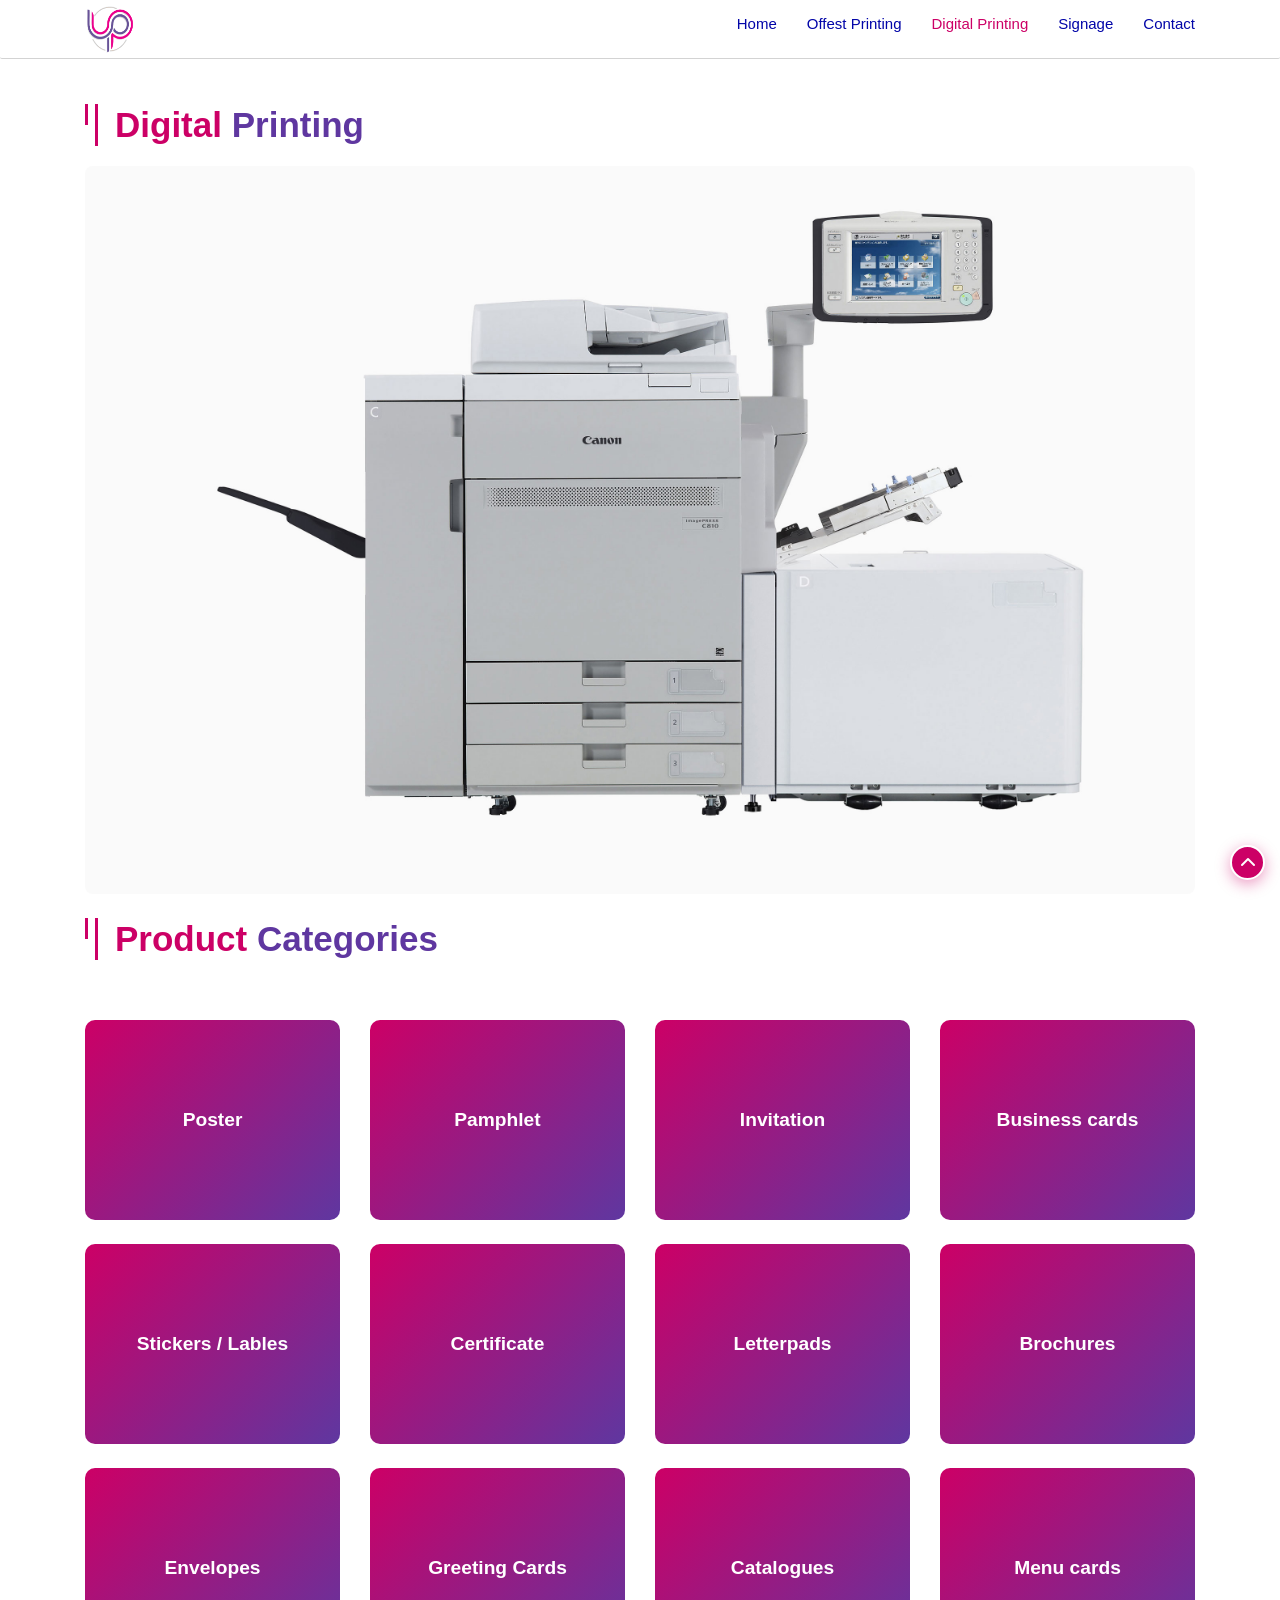
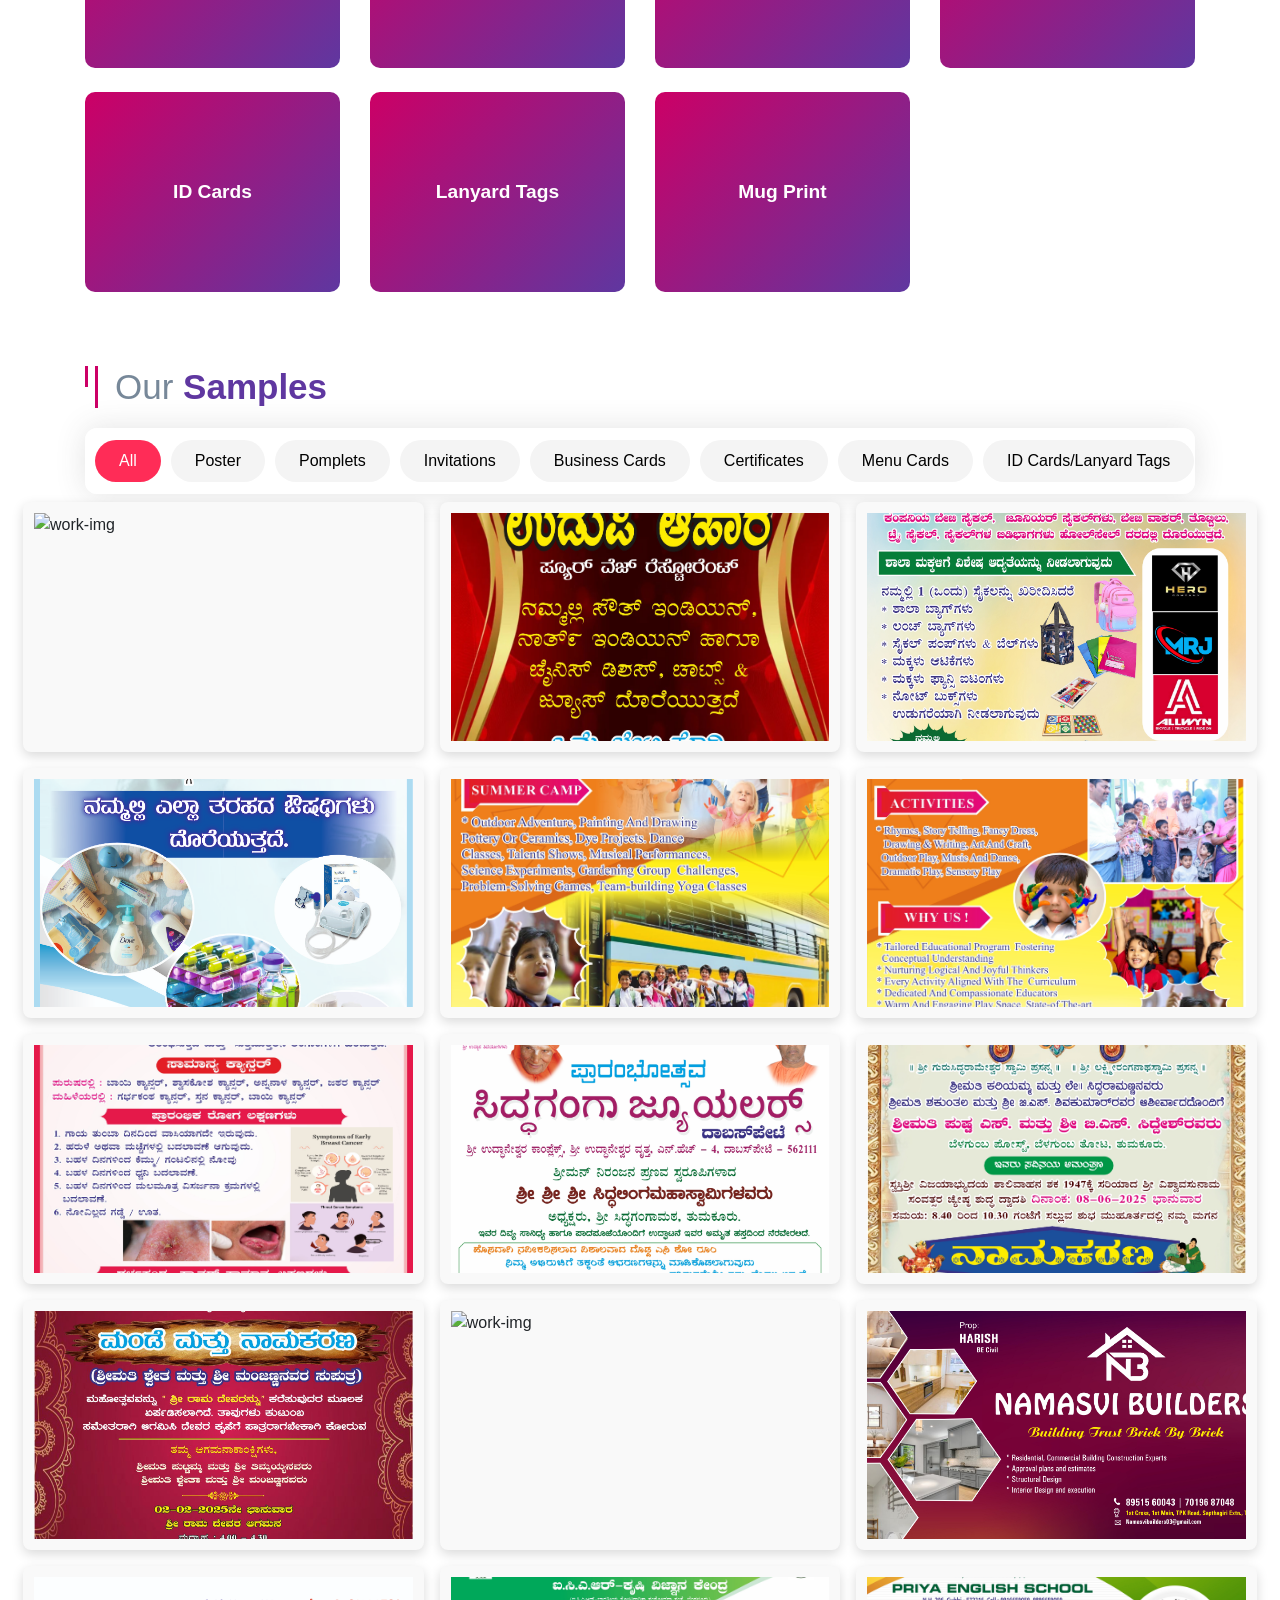
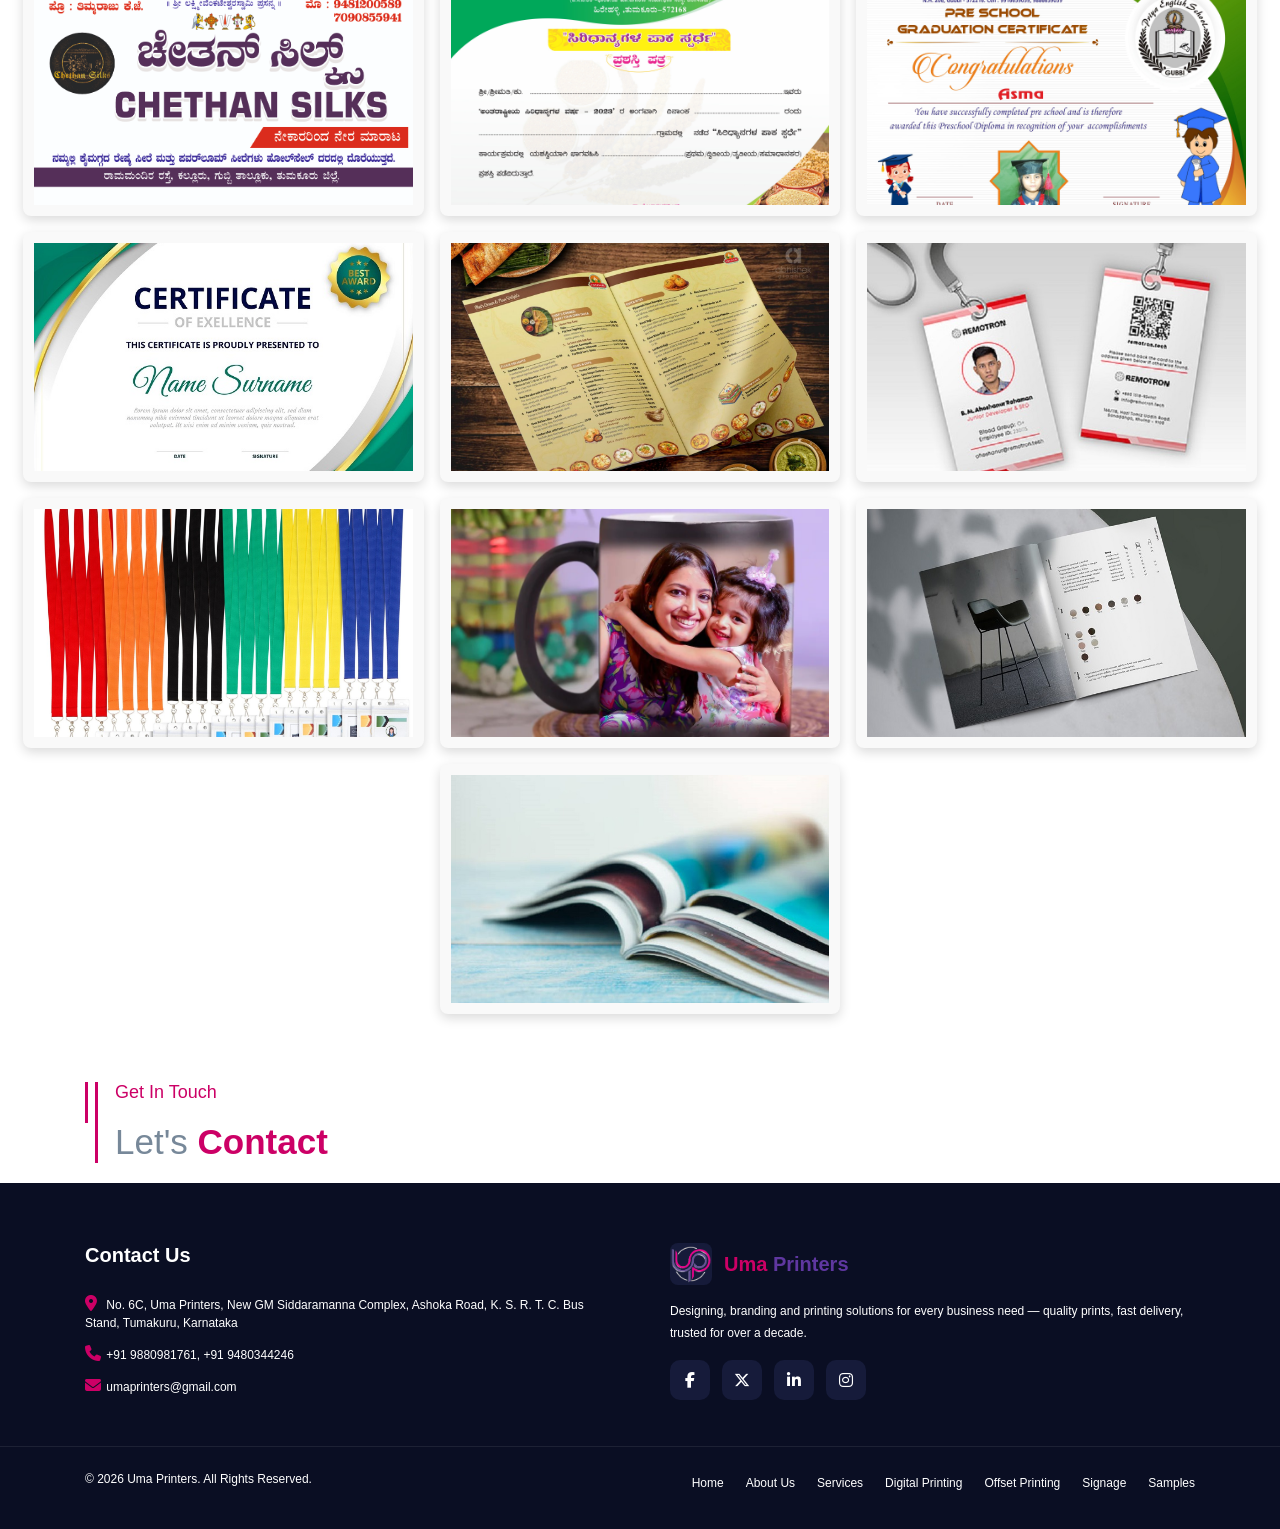
==== commit 7d0de16f: "digitalprinting contact page changed" ====
--- a/digitalprinting.html
+++ b/digitalprinting.html
@@ -531,7 +531,7 @@
 
 
 
-  <footer id="footer">
+  <!--<footer id="footer">
     <div class="footer-top">
       <div class="container">
         <div class="row">
@@ -603,10 +603,68 @@
         &copy; Copyright <strong><span style="color:#cc0066">Uma</span><span style="color:rgb(95, 55, 160);">printers.
           </span> </strong>All Rights Reserved
       </div>
-      <!-- <div class="credits">Designed by <span style="color: #e8511f;"><strong>Techno</span><span style="color: #428bca;">tharanga</span></strong></span> -->
-    </div>
-  </footer><!-- End Footer -->
+      <div class="credits">Designed by <span style="color: #e8511f;"><strong>Techno</span><span style="color: #428bca;">tharanga</span></strong></span>
+    </div>
+  </footer>--><!-- End Footer -->
   <!-- End Footer Area -->
+   <footer id="footer">
+  <div class="footer-top">
+    <div class="container">
+      <div class="footer-flex">
+
+        <!-- Left: Contact Info -->
+        <div class="footer-contact">
+          <h3>Contact Us</h3>
+          <ul class="contact-list">
+            <li>
+              <i class="fas fa-map-marker-alt"></i>
+              <span>No. 6C, Uma Printers, New GM Siddaramanna Complex, Ashoka Road, K. S. R. T. C. Bus Stand, Tumakuru, Karnataka</span>
+            </li>
+            <li>
+              <i class="fas fa-phone"></i>
+              <span>+91 9880981761, +91 9480344246</span>
+            </li>
+            <li>
+              <i class="fas fa-envelope"></i>
+              <span>umaprinters@gmail.com</span>
+            </li>
+          </ul>
+        </div>
+
+        <!-- Right: Brand + Social -->
+        <div class="footer-brand">
+          <div class="footer-brand-top">
+            <img src="assets/img/Umaprinters logo.png" alt="Uma Printers" class="footer-logo-img">
+            <h3><span style="color:#cc0066;">Uma</span> <span style="color:rgb(95,55,160);">Printers</span></h3>
+          </div>
+          <p>Designing, branding and printing solutions for every business need — quality prints, fast delivery, trusted for over a decade.</p>
+          <div class="footer-social">
+            <a href="#" aria-label="Facebook"><i class="fa-brands fa-facebook-f"></i></a>
+            <a href="#" aria-label="Twitter"><i class="fa-brands fa-x-twitter"></i></a>
+            <a href="#" aria-label="LinkedIn"><i class="fa-brands fa-linkedin-in"></i></a>
+            <a href="#" aria-label="Instagram"><i class="fa-brands fa-instagram"></i></a>
+          </div>
+        </div>
+
+      </div>
+    </div>
+  </div>
+
+  <div class="footer-bottom-bar">
+    <div class="container footer-bottom-inner">
+      <p class="footer-copyright">&copy; 2026 Uma Printers. All Rights Reserved.</p>
+      <ul class="footer-bottom-links">
+        <li><a href="#home">Home</a></li>
+        <li><a href="#about">About Us</a></li>
+        <li><a href="#services">Services</a></li>
+        <li><a href="digitalprinting.html">Digital Printing</a></li>
+        <li><a href="offset.html">Offset Printing</a></li>
+        <li><a href="signage.html">Signage</a></li>
+        <li><a href="#work">Samples</a></li>
+      </ul>
+    </div>
+  </div>
+</footer>
 
   <div class="go-top"><i class="fa-solid fa-chevron-up"></i></div>
   <link rel="stylesheet" href="https://cdnjs.cloudflare.com/ajax/libs/font-awesome/6.4.2/css/all.min.css">
--- a/assets/css/style.css
+++ b/assets/css/style.css
@@ -10,7 +10,6 @@
   padding: 0;
   margin: 0;
   font-family: "Poppins", sans-serif;
-  background-color: #13ac2c;
 }
 
 .h1,
@@ -233,17 +232,18 @@
 }
 
 /* Owl Carousel Button */
+
 .owl-theme .owl-controls {
-  margin-top: 50px;
+  margin-top: 10px;
   line-height: 0;
 }
-
 .owl-theme .owl-nav {
   margin-top: 0;
 }
 
 .owl-theme .owl-dots {
-  margin-top: 50px !important;
+  margin-top: 10px !important;
+  margin-bottom: 5px !important;
 }
 
 .owl-theme .owl-dots .owl-dot span {
@@ -820,7 +820,7 @@
 
 .about-video img {
   width: 100%;
-  /* height: 300px; */
+   height: 500px; 
 }
 
 /* .about-video .video-btn {
@@ -1675,14 +1675,34 @@
 
 
 
+/*.single-work {
+  overflow: hidden;
+  position: relative;
+  padding: 10px;
+}
+
+.single-work img {
+  width: 100%;
+}*/
 .single-work {
   overflow: hidden;
   position: relative;
   padding: 10px;
+  height: 320px;
+  background-color: #ffffff;
+  display: flex;
+  align-items: center;
+  justify-content: center;
+  border-radius: 8px;
+  box-shadow: 0 4px 12px rgba(0, 0, 0, 0.15);
 }
 
 .single-work img {
   width: 100%;
+  height: 100%;
+  object-fit: contain;
+  display: block;
+  padding: 4px;
 }
 
 .single-work::before {
@@ -2459,7 +2479,515 @@
   /* no white bars */
   display: block;
 }
-.carousel-item{
+/*.carousel-item{
   width:100%;
   height:10%
-}+}*/
+#carouselExampleSlidesOnly,
+#carouselExampleControls {
+  max-width: 1100px;
+  margin: 0 auto;
+   padding: 0 40px;
+}
+
+/*#carouselExampleSlidesOnly .carousel-item,
+#carouselExampleControls .carousel-item {
+  width: 100%;
+  height: auto;
+}*/
+#carouselExampleSlidesOnly .carousel-item,
+#carouselExampleControls .carousel-item {
+  width: 100%;
+  height: 450px;
+  display: flex;
+  align-items: center;
+  justify-content: center;
+  overflow: hidden;
+}
+
+
+#carouselExampleSlidesOnly .carousel-item img,
+#carouselExampleControls .carousel-item img {
+  width: 100%;
+  height: 100%;
+  max-height: 580px;
+  object-fit: cover;
+  display: block;
+  margin: 0 auto;
+  padding: 0;
+}
+
+#mz-gallery-container {
+  max-width: 1100px;
+  margin: 0 auto;
+  padding: 0 20px;
+}
+
+/* Reduce welcome area bottom gap */
+.welcome-area {
+  padding-top: 15px !important;
+  padding-bottom: 0px !important;
+}
+
+.welcome-area .row {
+  margin-bottom: 0px !important;
+}
+
+.welcome-area .container {
+  padding-bottom: 0px !important;
+  margin-bottom: 0px !important;
+}
+
+/* Reduce about area top gap */
+.about-area {
+  padding-top: 15px !important;
+}
+
+/* Reduce section title top gap */
+.about-area .section-title {
+  margin-top: 0px !important;
+  padding-top: 0px !important;
+  margin-bottom: 10px !important;
+}
+
+/* Reduce single box bottom margin */
+.single-box {
+  margin-bottom: 0px !important;
+}
+
+.welcome-area .col-lg-2 {
+  margin-bottom: 0px !important;
+  padding-bottom: 0px !important;
+}
+.welcome-area {
+  padding-bottom: 20px !important;
+}
+
+.about-area {
+  padding-top: 30px !important;
+}
+/* Align text and image same height */
+.about-area .row {
+  display: flex !important;
+  align-items: center !important;
+}
+
+.about-area .col-lg-6 {
+  display: flex !important;
+  flex-direction: column !important;
+  justify-content: center !important;
+}
+
+.about-video {
+  height: 100% !important;
+}
+
+.about-video img {
+  width: 100% !important;
+  height: 100% !important;
+  object-fit: cover !important;
+  border-radius: 8px !important;
+}
+#services {
+  padding-top: 0px !important;
+  margin-top: 0px !important;
+}
+
+.services-area {
+  padding-top: 5px !important;
+  padding-bottom: 0px !important;
+  margin-bottom: 0px !important;
+}
+
+.services-area .section-title {
+  margin-bottom: 0px !important;
+  padding-bottom: 0px !important;
+}
+
+.services-area .container {
+  padding-bottom: 0px !important;
+  margin-bottom: 0px !important;
+}
+
+.workimage {
+  margin-top: 5px !important;
+  padding-top: 0px !important;
+}
+#services {
+  padding-top: 30px !important;
+  margin-top: 20px !important;
+}
+/* Reduce swiper slider size */
+.tranding-slider {
+  height: 350px !important;
+}
+
+.tranding-slide {
+  height: 280px !important;
+  width: 250px !important;
+}
+
+.tranding-slide-img {
+  height: 100px !important;
+  width: 100% !important;
+}
+
+.tranding-slide-img img {
+  width: 100% !important;
+  height: 200% !important;
+  object-fit: cover !important;
+}
+
+
+.tranding-slide-content {
+  padding: 8px !important;
+  text-align: center !important;
+  width: 100% !important;
+}
+
+.tranding-slide-content-bottom {
+  padding: 5px !important;
+  text-align: center !important;
+  width: 100% !important;
+}
+
+.food-name {
+  font-size: 14px !important;
+  margin: 0 auto !important;
+  text-align: center !important;
+  padding-right: 10% !important;
+  display: block !important;
+  width: 300% !important;
+  flex-shrink :0;
+  display : flex;
+  gap : 20
+}
+
+.service-images {
+  padding-bottom: 0px !important;
+  margin-bottom: 0px !important;
+}
+
+#tranding {
+  padding-bottom: 0px !important;
+  margin-bottom: 0px !important;
+}
+
+.workimage {
+  padding-bottom: 0px !important;
+  margin-bottom: 0px !important;
+}
+
+#work {
+  padding-top: 10px !important;
+  margin-top: 0px !important;
+}
+#work {
+  padding-top: 20px !important;
+}
+.work-area .container {
+  padding-top: 0px !important;
+  margin-top: 0px !important;
+}
+
+.work-area .section-title {
+  margin-bottom: 5px !important;
+}
+
+.work-area div {
+  margin-top: 0px !important;
+}
+
+.listdigital1 {
+  margin-top: 0px !important;
+  margin-bottom: 5px !important;
+}
+#work {
+  padding-top: 30px !important;
+  margin-top: 20px !important;
+}
+.testimonial {
+  padding-top: 30px !important;
+  margin-top: 20px !important;
+}
+
+.testimonial .section-title {
+  margin-bottom: 10px !important;
+}
+.testimonial {
+  padding-top: 30px !important;
+  margin-top: 20px !important;
+}
+
+section.testimonial {
+  padding-top: 30px !important;
+}
+
+.ptb-80 {
+  padding-bottom: 20px !important;
+}
+.testimonial .single-box {
+  padding: 20px 25px !important;
+}
+.testimonial .single-box {
+  padding: 20px 25px !important;
+  display: flex !important;
+  align-items: center !important;
+  justify-content: center !important;
+  min-height: 120px !important;
+}
+
+.testimonial .single-box .content {
+  width: 100% !important;
+  text-align: center !important;
+}
+
+.testimonial .single-box .content p {
+  font-size: 13px !important;
+  line-height: 1.7 !important;
+  text-align: center !important;
+  color: #ffffff !important;
+  margin: 0 auto !important;
+}
+.contact-area {
+  padding-top: 20px !important;
+  margin-top: 20px !important;
+}
+
+.contact-area .section-title {
+  margin-bottom: 10px !important;
+}
+.owl-theme .owl-dots .owl-dot span {
+  width: 8px !important;
+  height: 8px !important;
+  margin: 0 3px !important;
+  background: transparent;
+  border-radius: 50%;
+  border: 2px solid #dddddd;
+  -webkit-transition: .4s;
+  transition: .4s;
+}
+/* Fix Our Samples grid alignment */
+.shorting .row {
+  display: flex !important;
+  flex-wrap: wrap !important;
+}
+
+.shorting .single-work {
+  height: 250px !important;
+  width: 100% !important;
+  overflow: hidden !important;
+  border-radius: 8px !important;
+  margin-bottom: 0px !important;
+  padding: 5px !important;
+}
+
+.shorting .single-work img {
+  width: 100% !important;
+  height: 100% !important;
+  object-fit: cover !important;
+  display: block !important;
+}
+
+.shorting .col-lg-4 {
+  padding: 5px !important;
+  margin-bottom: 0px !important;
+}
+
+.shorting .row {
+  justify-content: center !important;
+}
+/* Reduce scrollbar size */
+::-webkit-scrollbar {
+  width: 5px !important;
+}
+
+::-webkit-scrollbar-track {
+  background: #f1f1f1 !important;
+}
+
+::-webkit-scrollbar-thumb {
+  background: #cc0066 !important;
+  border-radius: 10px !important;
+}
+
+::-webkit-scrollbar-thumb:hover {
+  background: #555 !important;
+}
+/* Go Top Button */
+
+
+.go-top:hover {
+  background: #ffffff !important;
+  color: #cc0066 !important;
+  border: 2px solid #cc0066 !important;
+  transform: translateY(-3px) !important;
+  box-shadow: 0 6px 20px rgba(204, 0, 102, 0.5) !important;
+}
+.go-top {
+  position: fixed;
+  cursor: pointer;
+  bottom: 20px;
+  right: 15px;
+  font-size: 16px;
+  color: #ffffff;
+  background-color: #cc0066;
+  z-index: 999;
+  display: block !important;
+  width: 35px;
+  text-align: center;
+  height: 35px;
+  line-height: 33px;
+  border-radius: 50%;
+  -webkit-transition: .4s;
+  transition: .4s;
+  box-shadow: 0 4px 15px rgba(204, 0, 102, 0.4);
+  border: 2px solid #ffffff;
+}
+
+/* ===== New Contact Footer (matches reference design) ===== */
+#footer {
+  background: #0a0e23;
+  padding: 0;
+  color: #ffffff;
+  font-size: 14px;
+}
+
+#footer .footer-top {
+  padding: 60px 0 40px 0;
+}
+
+.footer-flex {
+  display: flex;
+  justify-content: space-between;
+  gap: 60px;
+  flex-wrap: wrap;
+}
+
+.footer-contact {
+  flex: 1;
+  min-width: 280px;
+}
+
+.footer-contact h3 {
+  font-size: 20px;
+  font-weight: 700;
+  color: #ffffff;
+  margin: 0 0 25px 0;
+}
+
+.contact-list {
+  list-style: none;
+  padding: 0;
+  margin: 0;
+}
+
+#footer .contact-list li,
+#footer .contact-list li span {
+  color: #ffffff !important;
+  font-size: 12px !important;
+}
+
+.contact-list li i {
+  color: #cc0066;
+  font-size: 16px;
+  margin-top: 3px;
+  flex-shrink: 0;
+  width: 18px;
+}
+
+.footer-brand {
+  flex: 1;
+  min-width: 280px;
+}
+
+.footer-brand-top {
+  display: flex;
+  align-items: center;
+  gap: 12px;
+  margin-bottom: 16px;
+}
+
+.footer-logo-img {
+  width: 42px;
+  height: 42px;
+  object-fit: contain;
+  border-radius: 8px;
+  background: #161b3a;
+}
+
+.footer-brand-top h3 {
+  font-size: 20px;
+  font-weight: 700;
+  margin: 0;
+}
+
+#footer .footer-brand p {
+  color: #ffffff !important;
+  font-size: 12px !important;
+}
+
+.footer-social {
+  display: flex;
+  gap: 12px;
+}
+
+.footer-social a {
+  width: 40px;
+  height: 40px;
+  border-radius: 10px;
+  background: #161b3a;
+  display: flex;
+  align-items: center;
+  justify-content: center;
+  color: #ffffff;
+  font-size: 16px;
+  transition: .3s;
+}
+
+.footer-social a:hover {
+  background: #cc0066;
+  color: #ffffff;
+  transform: translateY(-3px);
+}
+
+.footer-bottom-bar {
+  border-top: 1px solid rgba(255,255,255,0.08);
+  padding: 22px 0;
+}
+
+.footer-bottom-inner {
+  display: flex;
+  justify-content: space-between;
+  align-items: center;
+  flex-wrap: wrap;
+  gap: 12px;
+}
+
+#footer .footer-copyright {
+  color: #ffffff !important;
+  font-size: 12px !important;
+}
+
+.footer-bottom-links {
+  display: flex;
+  list-style: none;
+  gap: 22px;
+  margin: 0;
+  padding: 0;
+  flex-wrap: wrap;
+}
+
+#footer .footer-bottom-links a {
+  color: #ffffff !important;
+  font-size: 12px !important;
+}
+
+.footer-bottom-links a:hover {
+  color: #cc0066;
+}
+
+@media (max-width: 768px) {
+  .footer-flex { flex-direction: column; gap: 35px; }
+  .footer-bottom-inner { flex-direction: column; text-align: center; }
+}
--- a/assets/css/digitalprinting.css
+++ b/assets/css/digitalprinting.css
@@ -1,6 +1,6 @@
 .category-card {
   height: 200px;
-  background-color: rgb(95, 55, 160);
+   background: linear-gradient(135deg, #cc0066, #5f37a0);
   border-radius: 10px;
   overflow: hidden;
   position: relative;
@@ -46,3 +46,70 @@
   object-fit: cover;                              /* no white bars */
   display: block;
 }
+ /* Fix grid alignment and spacing 
+.shorting .row {
+  display: flex;
+  flex-wrap: wrap;
+  margin: 0;
+}*/
+
+.shorting .row {
+  display: flex;
+  flex-wrap: wrap;
+  margin: 0;
+  justify-content: center;
+}
+
+.shorting .col-lg-4 {
+  padding: 8px;
+}
+
+.single-work {
+  width: 100%;
+  height: 280px;
+  overflow: hidden;
+  border-radius: 8px;
+  box-shadow: 0 4px 12px rgba(0, 0, 0, 0.15);
+  background-color: #f9f9f9; /* light bg for empty spaces */
+  display: flex;
+  align-items: center;
+  justify-content: center;
+}
+
+.single-work img {
+  width: 100%;
+  height: 100%;
+  object-fit: contain;  /* ← changed from cover to contain */
+  display: block;
+  padding: 6px;         /* small inner padding so image doesn't touch edges */
+}
+
+/* Remove any gap/misalignment */
+.shorting {
+  padding: 0 15px;
+}
+
+.shorting .row.m-0 {
+  margin: 0 !important;
+}
+
+.shorting .p-0 {
+  padding: 8px !important;
+}
+
+.about-areas .section-title {
+    margin-bottom: 10px !important;
+    padding-bottom: 0 !important;
+}
+
+.about-areas .about-video {
+    margin-top: 0 !important;
+    padding-top: 0 !important;
+}
+
+.about-areas .section-title p {
+  margin: 0;
+  padding: 0;
+  line-height: 0;
+}
+
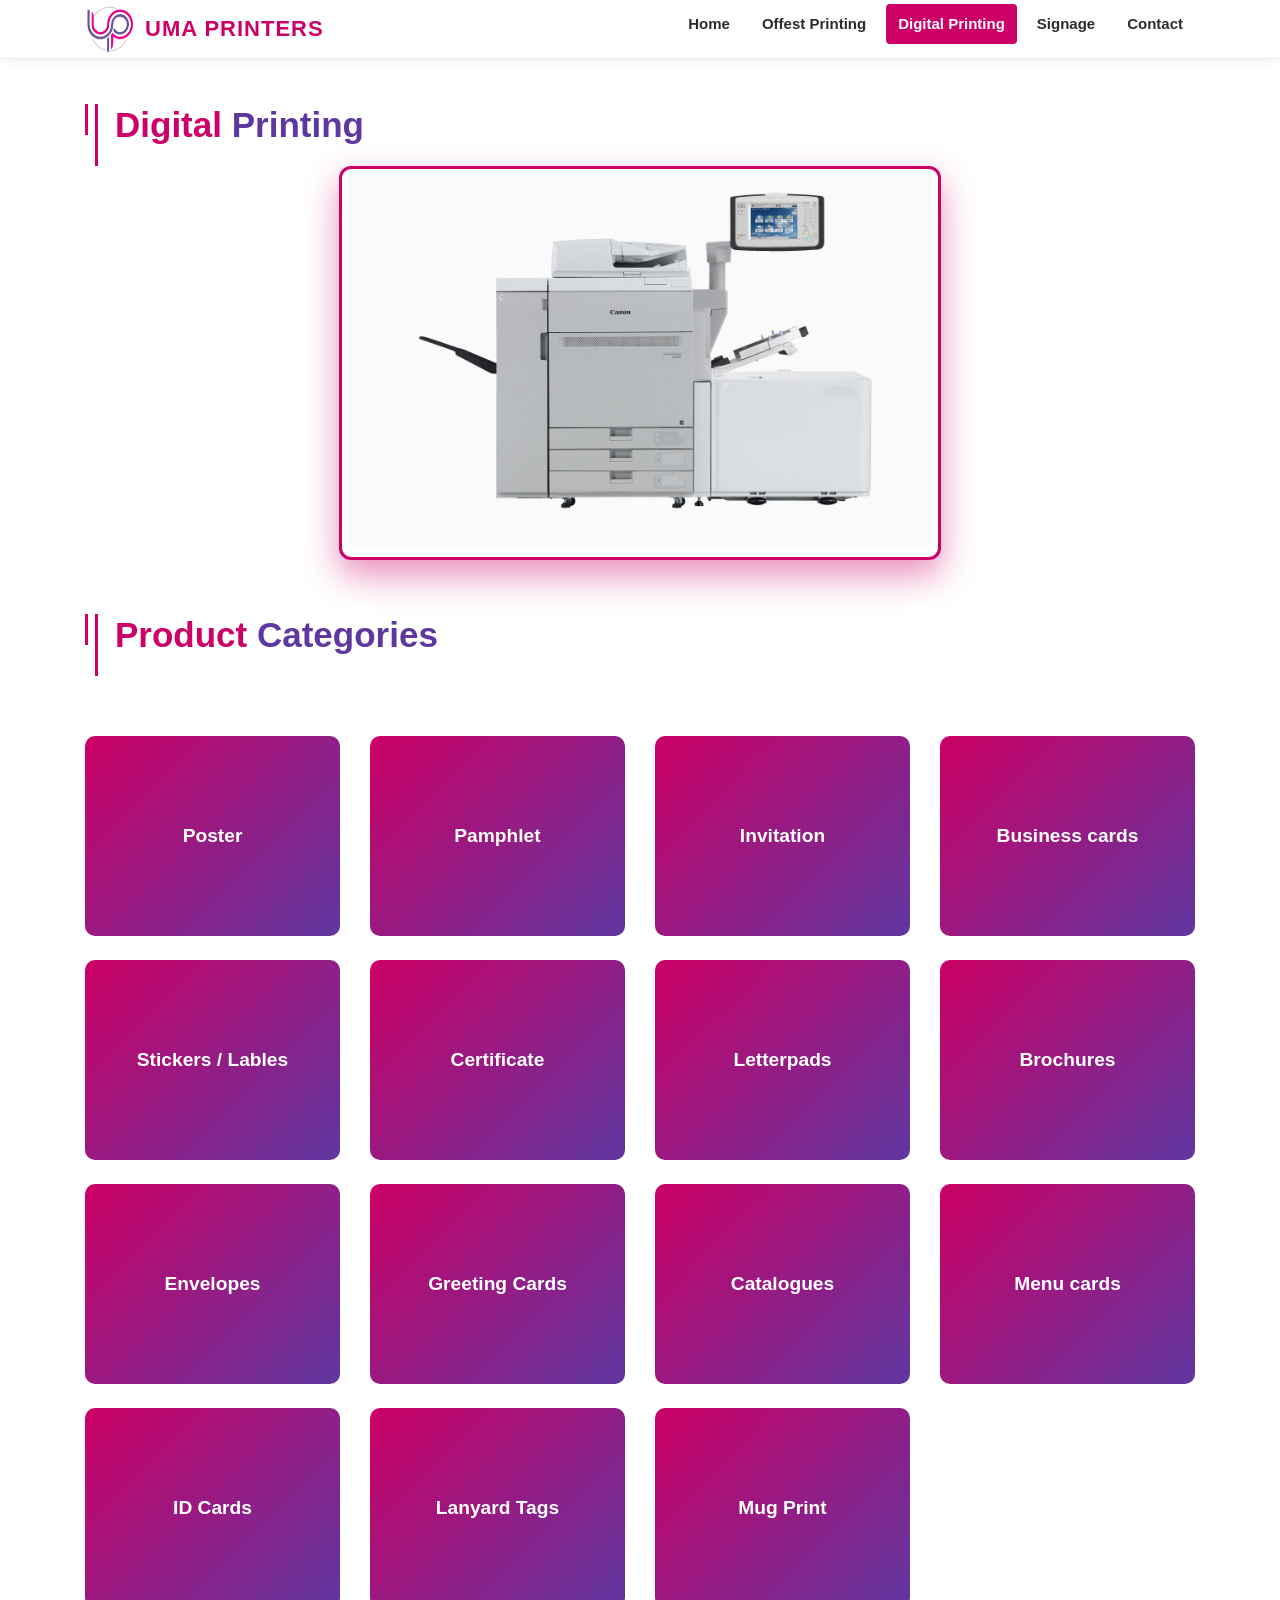
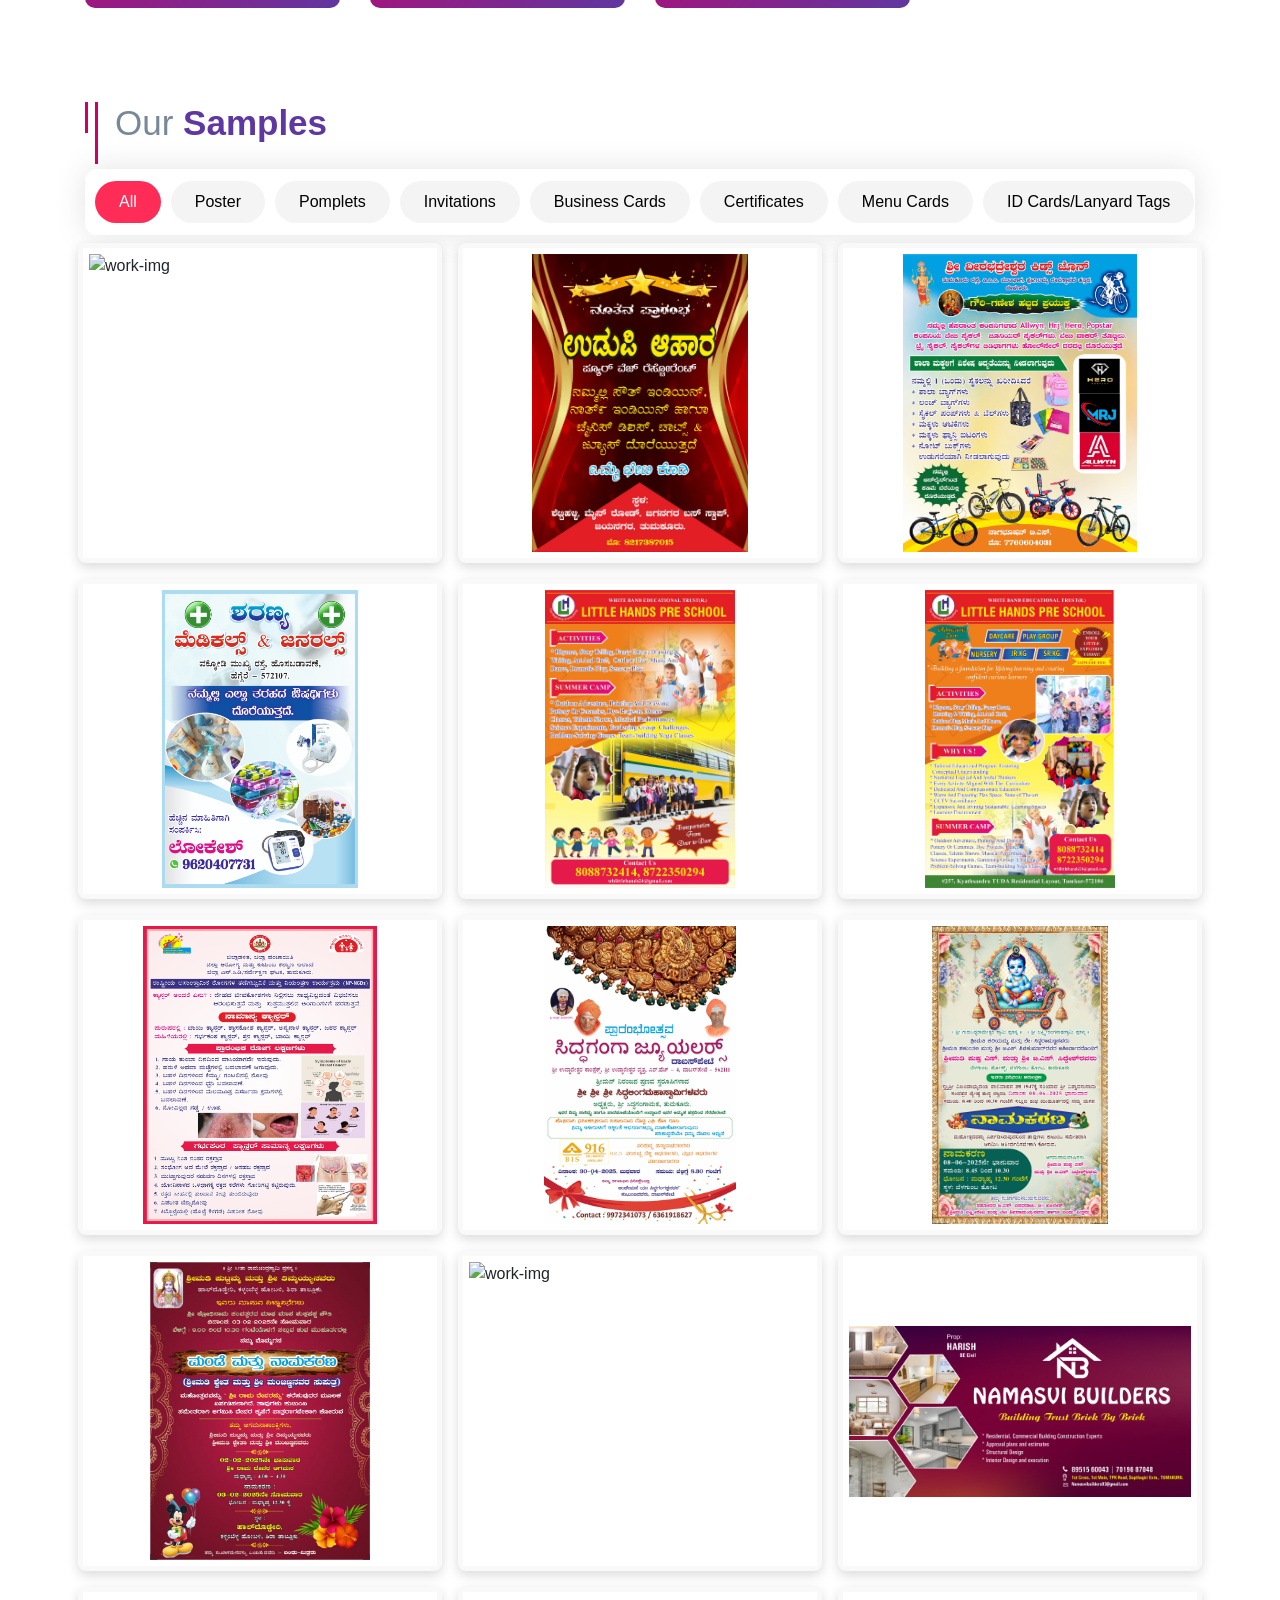
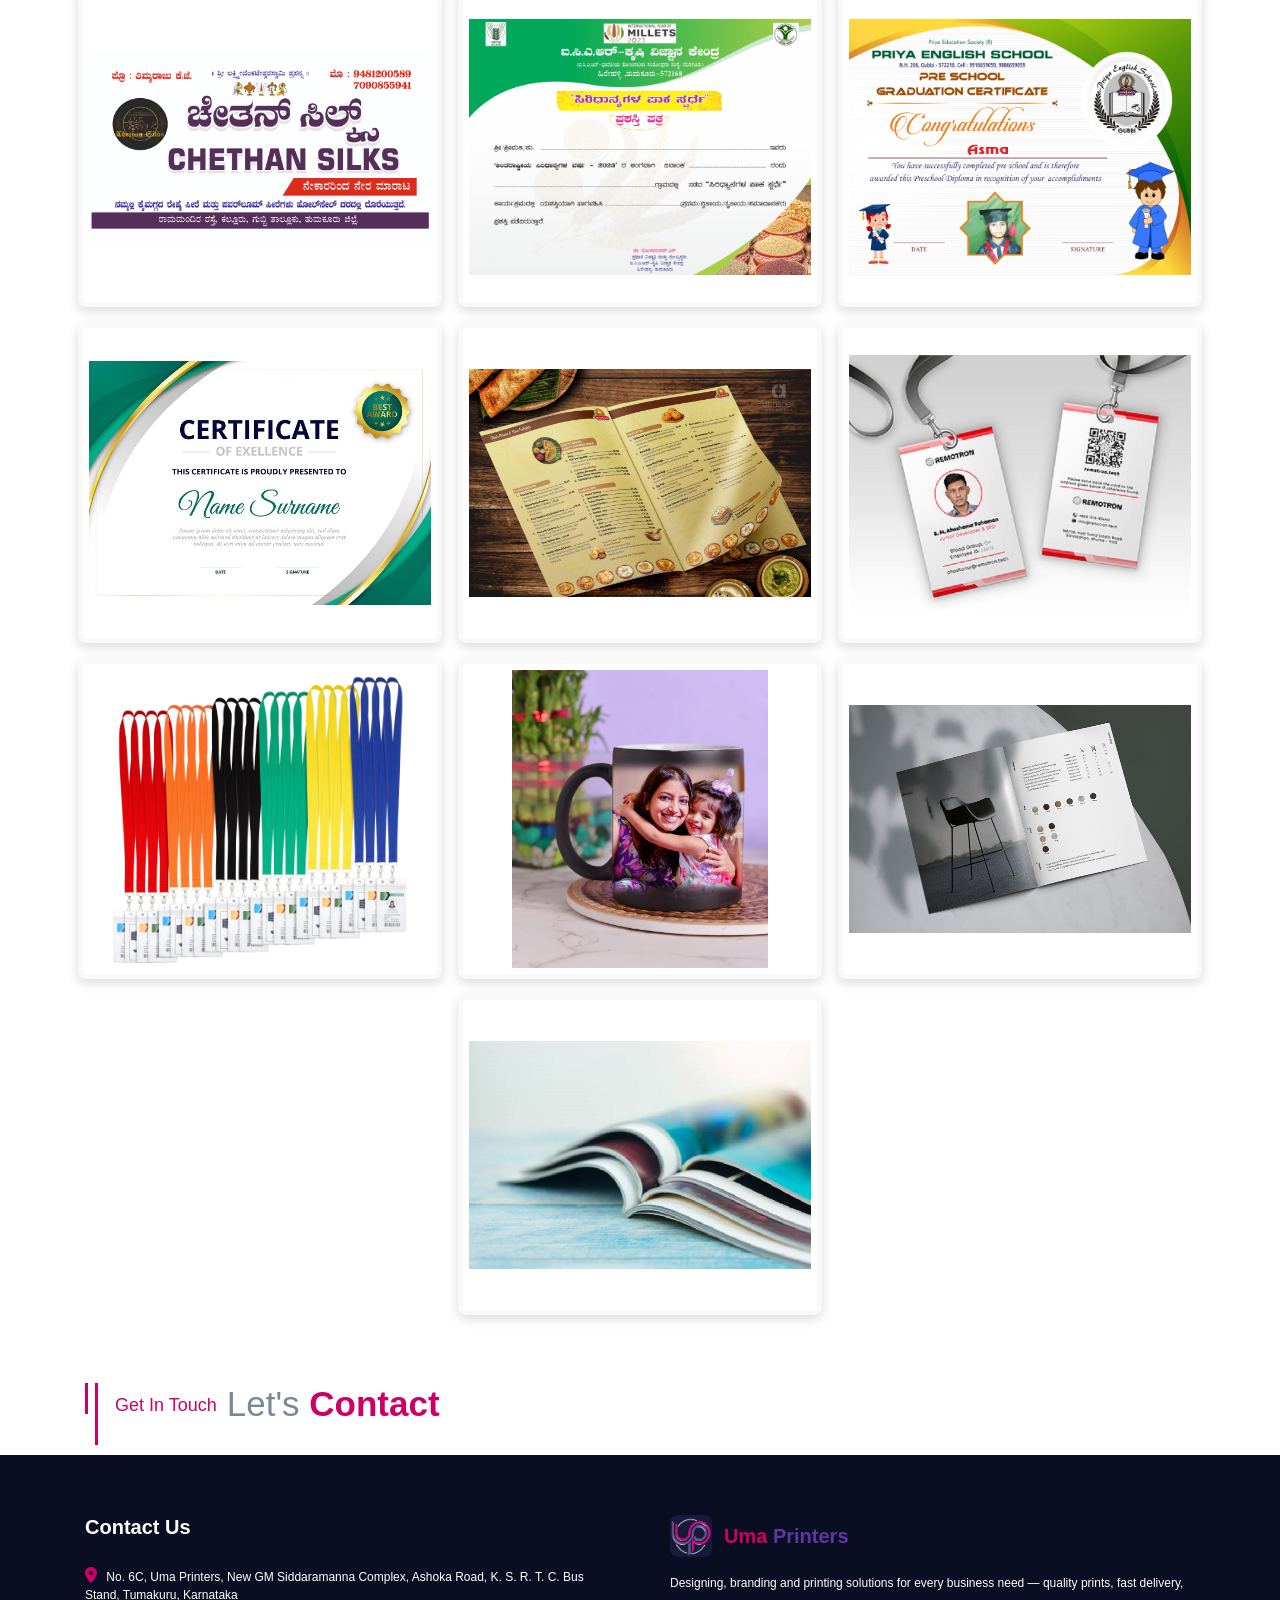
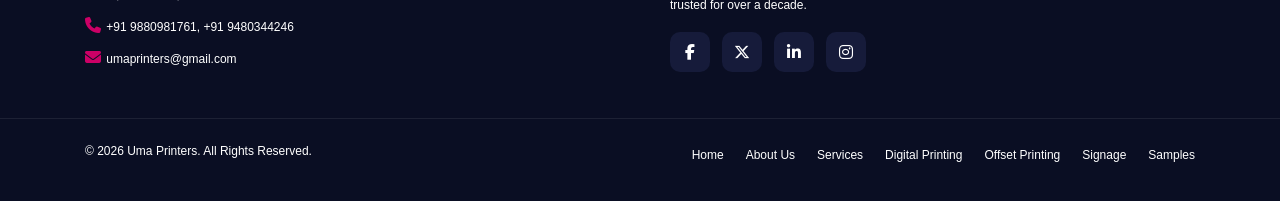
==== commit b8a8f43e: "added uma printers  logo" ====
--- a/digitalprinting.html
+++ b/digitalprinting.html
@@ -65,9 +65,22 @@
   <!-- Start Main Header Area -->
   <nav class="navbar navbar-expand-lg navbar-light  header-sticky">
     <div class="container">
-      <a class="navbar-brand" href="index.html">
-        <!-- <h6 style="padding-left: 2px; font-size:xx-small;"><b>Since 1984</b></h6> -->
-        <img class="img1" src="assets/img/Umaprinters logo.png" alt="Uma Printers" height="50" width="50"></a>
+     <!--- <a class="navbar-brand" href="index.html">
+         <h6 style="padding-left: 2px; font-size:xx-small;"><b>Since 1984</b></h6> 
+        <img class="img1" src="assets/img/Umaprinters logo.png" alt="Uma Printers" height="50" width="50"></a>-->
+        <a class="navbar-brand" href="index.html" style="display: flex; align-items: center; gap: 10px;">
+  <img class="img1" src="assets/img/Umaprinters logo.png" alt="Uma Printers" height="50" width="50">
+  <div>
+    <div style="
+      font-size: 22px;
+      font-weight: 900;
+      font-family: 'Franklin Gothic Medium', Arial, sans-serif;
+      color: #cc0066;
+      line-height: 1.1;
+      letter-spacing: 1px;
+    ">Uma Printers</div>
+  </div>
+</a>
       <button class="navbar-toggler" type="button" data-bs-toggle="collapse" data-bs-target="#navbarSupportedContent"
         aria-controls="navbarSupportedContent" aria-expanded="false" aria-label="Toggle navigation">
         <span class="navbar-toggler-icon"></span>
--- a/assets/css/style.css
+++ b/assets/css/style.css
@@ -42,11 +42,18 @@
   outline: 0 !important;
 }
 
+/*p {
+  margin-bottom: 0;
+  font-weight: 300;
+  line-height: 1.8;
+  color: #666666;
+}*/
+
 p {
   margin-bottom: 0;
   font-weight: 300;
   line-height: 1.8;
-  color: #666666;
+  color: #222222;   /* ← changed from #666666 to dark */
 }
 
 a {
@@ -432,7 +439,7 @@
 Main Header CSS
 ==============================
 */
-.navbar {
+/*.navbar {
   position: absolute;
   top: 0;
   left: 0;
@@ -444,6 +451,21 @@
   height: 3.7rem;
   border-bottom: 1px solid lightgrey;
   border-radius: 2px;
+}*/
+
+.navbar {
+  position: absolute;
+  top: 0;
+  left: 0;
+  width: 100%;
+  z-index: 2;
+  background-color: #ffffff;
+  padding-top: 18px;
+  padding-bottom: 18px;
+  height: 3.7rem;
+  border-bottom: 1px solid #eaeaea;
+  border-radius: 0;
+  box-shadow: 0 2px 10px rgba(0, 0, 0, 0.06);
 }
 
 /* .header-sticky.is-sticky {
@@ -480,9 +502,18 @@
   color: #ffffff;
 }
 
-.navbar-light .navbar-nav .nav-item {
+/*.navbar-light .navbar-nav .nav-item {
   padding-right: 15px;
   padding-left: 15px;
+}
+
+.navbar-light .navbar-nav .nav-item:last-child {
+  padding-right: 0;
+}*/
+
+.navbar-light .navbar-nav .nav-item {
+  padding-right: 4px;
+  padding-left: 4px;
 }
 
 .navbar-light .navbar-nav .nav-item:last-child {
@@ -493,6 +524,8 @@
   color: #0205a8;
   padding-right: 0;
   padding-left: 0;
+  font-family: 'Open Sans', sans-serif !important;
+  font-weight: 600 !important;
 }
 
 .navbar-light .navbar-nav .nav-item .nav-link.active,
@@ -819,8 +852,9 @@
 }
 
 .about-video img {
-  width: 100%;
-   height: 500px; 
+  height: 280px !important;
+  width: 100% !important;
+  object-fit: cover !important;
 }
 
 /* .about-video .video-btn {
@@ -898,6 +932,7 @@
 
 .about-addax {
   margin-top: 12px;
+  padding-left: 30px;   /* ← ADD THIS LINE */
 }
 
 .about-addax .section-title {
@@ -918,16 +953,29 @@
   margin-bottom: 30px;
 }
 
-.about-addax ul li {
+/*.about-addax ul li {
   margin-bottom: 10px;
   font-weight: 300px;
   color: #666666;
-}
+}*/
+
+.about-addax ul li {
+  margin-bottom: 10px;
+  font-weight: 300;
+  color: #222222 !important;   /* ← add !important */
+}
+
+
+/*.container ul li {
+  margin-bottom: 10px;
+  font-weight: 300;
+  color: #666666;
+}*/
 
 .container ul li {
   margin-bottom: 10px;
   font-weight: 300;
-  color: #666666;
+  color: #222222;   /* ← dark text */
 }
 
 
@@ -951,19 +999,30 @@
 }
 
 .listdigital1 {
-  margin-top: 20px;
-  margin-bottom: 30px;
-  text-align: center;
-}
-
-.float-start {
-  margin-bottom: 50px;
-}
-
-.container .float-start {
-  margin-right: 45px;
-}
-
+  display: block !important;
+ background: linear-gradient(135deg, #cc0066, #7b1fa2) !important;
+  color: #ffffff !important;
+  font-size: 16px !important;
+  font-weight: 600 !important;
+  padding: 10px 25px !important;
+  border-radius: 6px !important;
+  margin: 15px auto !important;
+  box-shadow: 0 4px 12px rgba(204, 0, 102, 0.3) !important;
+  text-align: center !important;
+  width: fit-content !important;
+  margin-left: auto !important;
+  margin-right: auto !important;
+}
+
+
+.listdigital1 span {
+  color: #ffffff !important;
+}
+
+.listdigital1 span b {
+  color: #ffffff !important;
+  font-weight: 600 !important;
+}
 /* .services-area .row{
   background-image: url(../img/colorbg1.avif);
   background-size: cover;
@@ -1672,7 +1731,24 @@
   background: #ff2c57;
   color: #fff;
 }
-
+.shorting {
+  max-width: 1140px !important;
+  margin-left: auto !important;
+  margin-right: auto !important;
+  padding-left: 12px !important;
+  padding-right: 12px !important;
+}
+
+.shorting .row {
+  margin-left: 0 !important;
+  margin-right: 0 !important;
+}
+
+.shorting .col-lg-4 {
+  padding-left: 8px !important;
+  padding-right: 8px !important;
+  margin-bottom: 10px !important;
+}
 
 
 /*.single-work {
@@ -1685,10 +1761,10 @@
   width: 100%;
 }*/
 .single-work {
-  overflow: hidden;
+  overflow: visible !important;
   position: relative;
   padding: 10px;
-  height: 320px;
+  height: auto !important;
   background-color: #ffffff;
   display: flex;
   align-items: center;
@@ -1698,11 +1774,9 @@
 }
 
 .single-work img {
-  width: 100%;
-  height: 100%;
-  object-fit: contain;
-  display: block;
-  padding: 4px;
+  width: 100% !important;
+  height: auto !important;
+  object-fit: contain !important;
 }
 
 .single-work::before {
@@ -2025,8 +2099,6 @@
   margin-top: 30px;
   color: #ffffff;
 }
-
-
 
 #footer {
   background: #0c0c0c;
@@ -2222,8 +2294,6 @@
 Team Section
 ==============================
 */
-
-
 .team-members {
   margin: 0;
   padding: 0;
@@ -2448,11 +2518,6 @@
 #address {
   color: ghostwhite;
 }
-
-
-
-
-
 #heroCarousel {
   background: #000;
 }
@@ -2560,7 +2625,7 @@
   padding-bottom: 0px !important;
 }
 .welcome-area {
-  padding-bottom: 20px !important;
+  padding-bottom: 50px !important;
 }
 
 .about-area {
@@ -2577,17 +2642,24 @@
   flex-direction: column !important;
   justify-content: center !important;
 }
-
-.about-video {
+/*.about-video {
   height: 100% !important;
 }
+
 
 .about-video img {
   width: 100% !important;
-  height: 100% !important;
+  height: 250px !important;
   object-fit: cover !important;
   border-radius: 8px !important;
-}
+  max-height: 250px !important;
+}*/
+.about-video {
+  height: auto !important;
+  max-height: 450px !important;
+  overflow: hidden !important;
+}
+
 #services {
   padding-top: 0px !important;
   margin-top: 0px !important;
@@ -2595,7 +2667,7 @@
 
 .services-area {
   padding-top: 5px !important;
-  padding-bottom: 0px !important;
+  padding-bottom: 10px !important;
   margin-bottom: 0px !important;
 }
 
@@ -2617,52 +2689,6 @@
   padding-top: 30px !important;
   margin-top: 20px !important;
 }
-/* Reduce swiper slider size */
-.tranding-slider {
-  height: 350px !important;
-}
-
-.tranding-slide {
-  height: 280px !important;
-  width: 250px !important;
-}
-
-.tranding-slide-img {
-  height: 100px !important;
-  width: 100% !important;
-}
-
-.tranding-slide-img img {
-  width: 100% !important;
-  height: 200% !important;
-  object-fit: cover !important;
-}
-
-
-.tranding-slide-content {
-  padding: 8px !important;
-  text-align: center !important;
-  width: 100% !important;
-}
-
-.tranding-slide-content-bottom {
-  padding: 5px !important;
-  text-align: center !important;
-  width: 100% !important;
-}
-
-.food-name {
-  font-size: 14px !important;
-  margin: 0 auto !important;
-  text-align: center !important;
-  padding-right: 10% !important;
-  display: block !important;
-  width: 300% !important;
-  flex-shrink :0;
-  display : flex;
-  gap : 20
-}
-
 .service-images {
   padding-bottom: 0px !important;
   margin-bottom: 0px !important;
@@ -2703,7 +2729,7 @@
   margin-bottom: 5px !important;
 }
 #work {
-  padding-top: 30px !important;
+  padding-top: 50px !important;
   margin-top: 20px !important;
 }
 .testimonial {
@@ -2773,20 +2799,35 @@
   flex-wrap: wrap !important;
 }
 
-.shorting .single-work {
+/*.shorting .single-work {
   height: 250px !important;
   width: 100% !important;
   overflow: hidden !important;
   border-radius: 8px !important;
   margin-bottom: 0px !important;
   padding: 5px !important;
-}
-
-.shorting .single-work img {
+}*/
+.shorting .single-work {
+  height: 320px !important;   /* was 250px — taller box = less squishing */
+  width: 100% !important;
+  overflow: hidden !important;
+  border-radius: 8px !important;
+  margin-bottom: 0px !important;
+  padding: 5px !important;
+}
+
+/*.shorting .single-work img {
   width: 100% !important;
   height: 100% !important;
   object-fit: cover !important;
   display: block !important;
+}*/
+.shorting .single-work img {
+  width: 100% !important;
+  height: 100% !important;
+  object-fit: contain !important;   /* shows the whole image, no cropping */
+  display: block !important;
+  background-color: #ffffff;        /* fills empty space neatly if aspect ratios differ */
 }
 
 .shorting .col-lg-4 {
@@ -2845,6 +2886,182 @@
   border: 2px solid #ffffff;
 }
 
+.shorting {
+  width: 1140px !important;
+  margin: 0 auto !important;
+  padding: 0 !important;
+}
+
+@media (max-width: 1200px) {
+  .shorting {
+    width: 960px !important;
+  }
+}
+
+@media (max-width: 992px) {
+  .shorting {
+    width: 720px !important;
+  }
+}
+
+@media (max-width: 768px) {
+  .shorting {
+    width: 540px !important;
+  }
+}
+
+@media (max-width: 576px) {
+  .shorting {
+    width: 100% !important;
+    padding: 0 15px !important;
+  }
+}
+
+
+/* Beautiful Section Heading */
+.section-heading-custom {
+  display: flex !important;
+  align-items: center !important;
+  justify-content: center !important;
+  gap: 15px !important;
+  margin: 20px 0 !important;
+}
+
+.heading-title {
+  font-family: 'Open Sans', sans-serif !important;
+  font-size: 22px !important;
+  font-weight: 700 !important;
+  color: #ffffff !important;
+  background: linear-gradient(135deg, #cc0066, rgb(95, 55, 160)) !important;
+  padding: 10px 35px !important;
+  border-radius: 30px !important;
+  margin: 0 !important;
+  letter-spacing: 2px !important;
+  text-transform: uppercase !important;
+  box-shadow: 0 5px 15px rgba(204, 0, 102, 0.3) !important;
+  position: relative !important;
+}
+
+.heading-line {
+  flex: 1 !important;
+  height: 2px !important;
+  background: linear-gradient(to right, transparent, #cc0066) !important;
+  border-radius: 2px !important;
+}
+
+.section-heading-custom .heading-line:last-child {
+  background: linear-gradient(to left, transparent, rgb(95, 55, 160)) !important;
+}
+/* Off Set Printing Button Style Heading */
+.offset-heading {
+  display: inline-block !important;
+  background: linear-gradient(135deg, #cc0066, rgb(95, 55, 160)) !important;
+  color: #ffffff !important;
+  font-size: 16px !important;
+  font-weight: 600 !important;
+  padding: 10px 25px !important;
+  border-radius: 6px !important;
+  letter-spacing: 1px !important;
+  margin: 15px 0 !important;
+  box-shadow: 0 4px 12px rgba(204, 0, 102, 0.3) !important;
+  cursor: pointer !important;
+  text-align: center !important;
+}
+/* Center and scale carousel items */
+.owl-carousel .owl-item {
+  display: flex;
+  justify-content: center;
+  align-items: center;
+  transition: transform 0.4s ease;
+}
+
+.owl-carousel .owl-item.active.center {
+  transform: scale(1.1);
+  z-index: 2;
+}
+
+/* Ensure equal spacing and smooth overflow */
+.owl-carousel {
+  display: flex;
+  justify-content: center;
+  align-items: center;
+  overflow: hidden;
+}
+
+.section-title {
+  background: none !important;
+  text-align: left;
+  display: flex;
+  align-items: center;
+  gap: 10px; /* space between lines and text */
+}
+
+.bg-f6f6f6 {
+  background: none !important;
+}
+
+
+.tranding-slide-img img {
+  width: 100% !important;
+  height: 100% !important;
+  object-fit: cover !important;
+  display: block !important;
+}
+
+.food-name {
+  font-size: 14px !important;
+  font-weight: 600 !important;
+  color: #333333 !important;
+  margin: 0 !important;
+  text-align: center !important;
+  display: block !important;
+  width: 100% !important;
+  font-family: 'Open Sans', sans-serif !important;
+}
+/*.navbar-light .navbar-nav .nav-item .nav-link {
+  color: #333333 !important;
+  padding-right: 0;
+  padding-left: 0;
+  font-family: 'Open Sans', sans-serif !important;
+  font-weight: 600 !important;
+}
+
+.navbar-light .navbar-nav .nav-item .nav-link span {
+  color: #333333 !important;
+}*/
+
+.navbar-light .navbar-nav .nav-item .nav-link {
+  color: #2b2b2b !important;
+  padding: 8px 12px !important;
+  font-family: 'Open Sans', sans-serif !important;
+  font-weight: 600 !important;
+  border-radius: 4px;
+  transition: background-color .25s ease, color .25s ease;
+}
+
+.navbar-light .navbar-nav .nav-item .nav-link span {
+  color: inherit !important;
+}
+
+/*.navbar-light .navbar-nav .nav-item .nav-link:hover,
+.navbar-light .navbar-nav .nav-item .nav-link:hover span {
+  background-color: #f5f0f3;
+  color: #cc0066 !important;
+}*/
+
+.navbar-light .navbar-nav .nav-item .nav-link:hover,
+.navbar-light .navbar-nav .nav-item .nav-link:hover span {
+  background-color: #cc0066;
+  color: #ffffff !important;
+}
+
+.navbar-light .navbar-nav .nav-item .nav-link.active,
+.navbar-light .navbar-nav .nav-item .nav-link.active span {
+  background-color: #cc0066;
+  color: #ffffff !important;
+}
+
+
 /* ===== New Contact Footer (matches reference design) ===== */
 #footer {
   background: #0a0e23;
@@ -2991,3 +3208,294 @@
   .footer-flex { flex-direction: column; gap: 35px; }
   .footer-bottom-inner { flex-direction: column; text-align: center; }
 }
+ html,body {
+  overflow-x: hidden !important;
+  max-width: 100% !important;
+}
+
+
+#mz-gallery-container {
+  background: #000;
+  padding: 0px 5px;
+  overflow-x: auto;
+  overflow-y: hidden;
+  -webkit-overflow-scrolling: touch;
+}
+
+#mz-gallery {
+  display: flex !important;
+  flex-wrap: nowrap !important;
+  align-items: center;
+  gap: 15px;
+  list-style: none;
+  margin: 0;
+  padding: 0 5px;
+  width: max-content;
+}
+
+#mz-gallery figure {
+  position: relative !important;
+  display: block !important;
+  width: auto !important;
+  height: 200px !important;
+  margin: 0 !important;
+  flex: 0 0 auto;
+  overflow: visible;
+  background: none;
+  box-shadow: none;
+  border-radius: 0;
+}
+
+#mz-gallery figure img {
+  height: 100% !important;
+  width: auto !important;
+  max-width: none !important;
+  object-fit: contain !important;
+  display: block;
+  border-radius: 2px;
+}
+
+/* No caption overlay - hide it like the reference image */
+#mz-gallery figure figcaption {
+  display: none !important;
+}
+
+/* Hide leftover helper divs from the old effect markup */
+#mz-gallery figure > div {
+  display: none !important;
+}
+
+/* Custom pink/purple scrollbar to match the site theme */
+#mz-gallery-container::-webkit-scrollbar {
+  height: 10px;
+}
+#mz-gallery-container::-webkit-scrollbar-track {
+  background: #1a1a1a;
+}
+#mz-gallery-container::-webkit-scrollbar-thumb {
+  background: linear-gradient(90deg, #cc0066, #5f37a0);
+  border-radius: 5px;
+}
+#mz-gallery-container {
+  scrollbar-width: thin;
+  scrollbar-color: #cc0066 #1a1a1a;
+}
+
+/* Responsive */
+@media (max-width: 768px) {
+  #mz-gallery figure {
+    height: 80px !important;
+  }
+}
+
+@media (max-width: 480px) {
+  #mz-gallery figure {
+    height: 80px !important;
+  }
+
+}
+
+.list-1 li {
+  color: #222222 !important;
+  font-weight: 400 !important;
+  font-size: 15px !important;
+}
+
+.list-1 li:hover {
+  color: #cc0066 !important;
+}
+
+.list-1 li {
+  color: #222222 !important;
+  font-weight: 400 !important;
+  font-size: 15px !important;
+  list-style-type: disc !important;
+  margin-left: 20px !important;
+  margin-bottom: 8px !important;
+}
+
+.list-1 li:hover {
+  color: #cc0066 !important;
+}
+
+.list-1 ul {
+  padding-left: 20px !important;
+  list-style-type: disc !important;
+}
+
+/* Smaller welcome boxes with dark text */
+.single-box {
+  padding: 15px 10px !important;
+}
+
+.single-box .icon {
+  font-size: 30px !important;
+}
+
+.single-box h3 {
+  font-size: 13px !important;
+  margin-top: 10px !important;
+  margin-bottom: 5px !important;
+  color: #222222 !important;
+}
+
+.single-box:hover h3 {
+  color: #ffffff !important;
+}
+
+/* Reduce gap above and below welcome boxes */
+.welcome-area {
+  padding-top: 20px !important;
+  padding-bottom: 20px !important;
+}
+
+.welcome-area .section-title {
+  margin-bottom: 20px !important;
+}
+
+.welcome-area .row {
+  margin-top: 0px !important;
+  margin-bottom: 0px !important;
+}
+
+/* Reduce gap above about section */
+.about-area {
+  padding-top: 20px !important;
+  padding-bottom: 20px !important;
+}
+
+/* Attractive image styling */
+/*.about-video {
+  position: relative !important;
+  border-radius: 12px !important;
+  overflow: hidden !important;
+  box-shadow: 0 15px 40px rgba(204, 0, 102, 0.4) !important;
+  border: 3px solid #cc0066 !important;
+}
+
+.about-video img {
+  width: 100% !important;
+  height: 400px !important;
+  object-fit: cover !important;
+  border-radius: 12px !important;
+  display: block !important;
+}*/
+
+
+.about-video {
+  position: relative !important;
+  display: table !important;
+  margin: 0 auto 30px auto !important;
+  border-radius: 12px !important;
+  overflow: hidden !important;
+  box-shadow: 0 15px 35px rgba(204, 0, 102, 0.45) !important;
+  border: 3px solid #cc0066 !important;
+  padding: 8px !important;
+  box-sizing: border-box !important;
+  background-color: #ffffff !important;
+  max-width: 100% !important;
+}
+
+.about-video img {
+  width: auto !important;
+  max-width: 100% !important;
+  height: auto !important;
+  max-height: 380px !important;
+  object-fit: contain !important;
+  border-radius: 8px !important;
+  display: block !important;
+  margin: 0 auto !important;
+}
+
+.about-video .img-overlay {
+  position: absolute !important;
+  bottom: 0 !important;
+  left: 0 !important;
+  width: 100% !important;
+  height: 45% !important;
+  background: linear-gradient(to top, rgba(204,0,102,0.7), transparent) !important;
+  border-radius: 0 0 12px 12px !important;
+}
+
+.about-video .img-badge {
+  position: absolute !important;
+  top: 15px !important;
+  left: 15px !important;
+  background: #cc0066 !important;
+  color: white !important;
+  font-size: 12px !important;
+  font-weight: 700 !important;
+  padding: 6px 14px !important;
+  border-radius: 20px !important;
+  letter-spacing: 1px !important;
+}
+
+.about-video .img-text {
+  position: absolute !important;
+  bottom: 20px !important;
+  left: 20px !important;
+  color: white !important;
+  font-size: 18px !important;
+  font-weight: 700 !important;
+  text-shadow: 2px 2px 6px rgba(0,0,0,0.8) !important;
+  letter-spacing: 1px !important;
+}
+
+/* Fix list item colors */
+.list-1 ul li {
+  color: #222222 !important;
+}
+
+.list-1 ul li:hover {
+  color: #cc0066 !important;
+}
+
+html, body {
+  overflow-x: hidden !important;
+  max-width: 100% !important;
+}
+
+#footer .footer-bottom-links a {
+  text-decoration: none !important;
+}
+
+
+#footer .footer-bottom-links a:hover {
+  text-decoration: none !important;
+}
+
+/* Go Top Button */
+.go-top {
+  position: fixed;
+  bottom: 24px;
+  right: 24px;
+  width: 48px;
+  height: 48px;
+  background: #cc0066;
+  border-radius: 50%;
+  display: flex;
+  align-items: center;
+  justify-content: center;
+  cursor: pointer;
+  z-index: 9999;
+  opacity: 0;
+  visibility: hidden;
+  transition: all 0.3s ease;
+  box-shadow: 0 4px 12px rgba(204, 0, 102, 0.4);
+}
+
+.go-top.active {
+  opacity: 1;
+  visibility: visible;
+}
+
+.go-top:hover {
+  background: #a3005a;
+  transform: translateY(-3px);
+}
+
+.go-top i {
+  color: #ffffff;
+  font-size: 18px;
+}
+
--- a/assets/css/work-image.css
+++ b/assets/css/work-image.css
@@ -244,4 +244,564 @@
 
 .tranding-slider-control .swiper-pagination .swiper-pagination-bullet-active {
   background: var(--primary);
-}+}
+
+@import url("https://fonts.googleapis.com/css2?family=Montserrat:wght@400;500;600;700&display=swap");
+
+/* *,
+*::before,
+*::after {
+  margin: 0;
+  padding: 0;
+  box-sizing: border-box;
+  list-style-type: none;
+  text-decoration: none;
+} */
+
+:root {
+  --primary: #ec994b;
+  --white: #ffffff;
+  --bg: #f5f5f5;
+}
+
+/* html{
+  font-size: 62.5%;
+  font-family: "Montserrat", sans-serif;
+  scroll-behavior: smooth;
+} */
+
+
+
+@media (min-width: 1440px) {
+  html {
+    zoom: 1.5;
+  }
+}
+
+.workimage{
+  padding-top: 15px;
+}
+
+@media (min-width: 2560px) {
+  html {
+    zoom: 1.7;
+  }
+}
+
+@media (min-width: 3860px) {
+  html {
+    zoom: 2.5;
+  }
+}
+
+::-webkit-scrollbar {
+  width: 1.3rem;
+}
+
+::-webkit-scrollbar-thumb {
+  border-radius: 1rem;
+  background: #797979;
+  transition: all 0.5s ease-in-out;
+}
+
+::-webkit-scrollbar-thumb:hover {
+  background: #222224;
+}
+
+::-webkit-scrollbar-track {
+  background: #f9f9f9;
+}
+
+#tranding {
+  font-size: 1.6rem;
+  background: var(--bg);
+  /* background-color: #222224; */
+}
+
+#tranding .container {
+  max-width: 124rem;
+  padding: 0 1rem;
+  margin: 0 auto;
+}
+
+.text-center {
+  text-align: center;
+}
+
+.section-heading {
+  font-size: 3rem;
+  color: var(--primary);
+  padding: 2rem 0;
+}
+
+#tranding {
+  padding: 1.2rem 0;
+}
+
+@media (max-width:1440px) {
+  #tranding {
+    padding: 1.8rem 0;
+  }
+}
+
+#tranding .tranding-slider {
+  height: 24rem;
+  padding: 1rem 0;
+  position: relative;
+}
+
+@media (max-width:500px) {
+  #tranding .tranding-slider {
+    height: 19rem;
+  }
+}
+
+.tranding-slide {
+  width: 210px;
+  height: 16rem;
+  position: relative;
+}
+
+@media (max-width:500px) {
+  .tranding-slide {
+    width: 210px !important;
+    height: 19rem !important;
+  }
+  .tranding-slide .tranding-slide-img img {
+    width: 13rem !important;
+    height: 19rem !important;
+  }
+}
+
+.tranding-slide .tranding-slide-img img {
+  width: 13rem;
+  height: 16rem;
+  border-radius: 2rem;
+  object-fit: cover;
+}
+
+.tranding-slide .tranding-slide-content {
+  position: absolute;
+  left: 0;
+  top: 0;
+  right: 0;
+  bottom: 20px;
+}
+
+/* .tranding-slide-content .food-price {
+  position: absolute;
+  top: 2rem;
+  right: 2rem;
+  color: var(--white);
+} */
+
+.tranding-slide-content .tranding-slide-content-bottom {
+  position: absolute;
+  bottom: 0rem;
+  left: 0;
+  right: 0;
+  width: 100%;
+  text-align: center;
+  color: var(--black);
+  background-color: rgba(255, 255, 255, 0.5);
+  
+  
+}
+
+.tranding-slide-content .tranding-slide-content-bottom .food-name {
+  text-align: center;
+  margin: 0;
+  width: 100%;
+}
+
+.food-rating {
+  padding-top: 1rem;
+  display: flex;
+  gap: 1rem;
+}
+
+.rating ion-icon {
+  color: var(--primary);
+}
+
+.swiper-slide-shadow-left,
+.swiper-slide-shadow-right {
+  display: none;
+}
+
+.tranding-slider-control {
+  position: relative;
+  bottom: 3rem;
+  display: flex;
+  align-items: center;
+  justify-content: center;
+}
+
+.tranding-slider-control .swiper-button-next {
+  left: 61% !important;
+  transform: translateX(-61%) !important;
+}
+
+@media (max-width:990px) {
+  .tranding-slider-control .swiper-button-next {
+    left: 70% !important;
+    transform: translateX(-70%) !important;
+  }
+}
+
+@media (max-width:450px) {
+  .tranding-slider-control .swiper-button-next {
+    left: 80% !important;
+    transform: translateX(-80%) !important;
+  }
+}
+
+@media (max-width:990px) {
+  .tranding-slider-control .swiper-button-prev {
+    left: 30% !important;
+    transform: translateX(-30%) !important;
+  }
+}
+
+@media (max-width:450px) {
+  .tranding-slider-control .swiper-button-prev {
+    left: 20% !important;
+    transform: translateX(-20%) !important;
+  }
+}
+
+.tranding-slider-control .slider-arrow {
+  background:  #222224;
+  width: 3.5rem;
+  height: 3.5rem;
+  border-radius: 50%;
+  left: 42%;
+  transform: translateX(-42%);
+  filter: drop-shadow(0px 8px 24px rgba(18, 28, 53, 0.1));
+}
+
+.tranding-slider-control .slider-arrow ion-icon {
+  font-size: 2rem;
+  color: var(--white);
+}
+
+.tranding-slider-control .slider-arrow::after {
+  content: '';
+}
+
+.tranding-slider-control .swiper-pagination {
+  position: relative;
+  width: 15rem;
+  bottom: 1rem;
+}
+
+.tranding-slider-control .swiper-pagination .swiper-pagination-bullet {
+  filter: drop-shadow(0px 8px 24px rgba(18, 28, 53, 0.1));
+}
+
+.tranding-slider-control .swiper-pagination .swiper-pagination-bullet-active {
+  background: var(--primary);
+}
+
+#tranding .container {
+  max-width: 100% !important;
+  padding-left: 10px !important;
+  padding-right: 10px !important;
+}
+
+@import url("https://fonts.googleapis.com/css2?family=Montserrat:wght@400;500;600;700&display=swap");
+
+:root {
+  --brand-pink: #cc0066;
+  --brand-purple: rgb(95, 55, 160);
+  --white: #ffffff;
+}
+
+/* ── Zoom breakpoints ── */
+@media (min-width: 1440px) { html { zoom: 1.5; } }
+@media (min-width: 2560px) { html { zoom: 1.7; } }
+@media (min-width: 3860px) { html { zoom: 2.5; } }
+
+/* ── Scrollbar ── */
+::-webkit-scrollbar { width: 1.3rem; }
+::-webkit-scrollbar-thumb { border-radius: 1rem; background: #797979; transition: all 0.5s ease-in-out; }
+::-webkit-scrollbar-thumb:hover { background: #222224; }
+::-webkit-scrollbar-track { background: #f9f9f9; }
+
+/* ══════════════════════════════════════
+   SECTION WRAPPER
+══════════════════════════════════════ */
+.workimage {
+  padding: 0 0 40px 0;
+  background: linear-gradient(160deg, #fdf0f6 0%, #ece8f8 100%);
+}
+
+#tranding {
+  padding: 10px 0 20px;
+}
+
+#tranding .container {
+  max-width: 100% !important;
+  padding-left: 6px !important;
+  padding-right: 6px !important;
+  margin: 0 auto;
+}
+
+/* ══════════════════════════════════════
+   SWIPER TRACK
+══════════════════════════════════════ */
+#tranding .tranding-slider {
+  height: 340px;
+  padding: 20px 0 10px;
+  position: relative;
+}
+
+@media (max-width: 600px) {
+  #tranding .tranding-slider { height: 280px; }
+}
+
+/* ══════════════════════════════════════
+   SLIDE CARD
+══════════════════════════════════════ */
+.tranding-slide {
+  width: 230px !important;
+  height: 290px !important;
+  position: relative;
+  border-radius: 18px;
+  overflow: hidden;
+  box-shadow: 0 6px 24px rgba(204, 0, 102, 0.18);
+  transition: transform 0.35s ease, box-shadow 0.35s ease, filter 0.35s ease;
+  cursor: pointer;
+}
+
+.swiper-slide:not(.swiper-slide-active) .tranding-slide {
+  filter: brightness(0.75) saturate(0.8);
+  transform: scale(0.93);
+}
+
+.swiper-slide-active .tranding-slide {
+  filter: brightness(1) saturate(1);
+  transform: scale(1.05);
+  box-shadow: 0 20px 50px rgba(95, 55, 160, 0.35);
+}
+
+.tranding-slide:hover {
+  box-shadow: 0 18px 44px rgba(204, 0, 102, 0.32) !important;
+}
+
+@media (max-width: 600px) {
+  .tranding-slide {
+    width: 185px !important;
+    height: 240px !important;
+  }
+}
+
+/* ══════════════════════════════════════
+   IMAGE — FILLS FULL CARD
+══════════════════════════════════════ */
+.tranding-slide .tranding-slide-img {
+  position: absolute;
+  inset: 0;
+  width: 100%;
+  height: 100%;
+}
+
+.tranding-slide .tranding-slide-img img {
+  width: 100% !important;
+  height: 100% !important;
+  object-fit: cover !important;
+  object-position: center !important;
+  display: block;
+  border-radius: 0 !important;
+  transition: transform 0.45s ease;
+}
+
+.tranding-slide:hover .tranding-slide-img img {
+  transform: scale(1.08);
+}
+
+/* ══════════════════════════════════════
+   GRADIENT OVERLAY + LABEL
+══════════════════════════════════════ */
+.tranding-slide .tranding-slide-content {
+  position: absolute;
+  inset: 0;
+  background: linear-gradient(
+    to top,
+    rgba(60, 10, 100, 0.88) 0%,
+    rgba(204, 0, 102, 0.3) 45%,
+    transparent 75%
+  );
+  display: flex;
+  align-items: flex-end;
+  z-index: 2;
+  border-radius: 18px;
+}
+
+.tranding-slide-content .tranding-slide-content-bottom {
+  width: 100%;
+  padding: 14px 12px 12px;
+  text-align: center;
+}
+
+.tranding-slide-content .tranding-slide-content-bottom::before {
+  content: '';
+  display: block;
+  width: 32px;
+  height: 3px;
+  background: var(--brand-pink);
+  border-radius: 2px;
+  margin: 0 auto 6px;
+}
+
+.tranding-slide-content .tranding-slide-content-bottom .food-name {
+  font-family: "Montserrat", sans-serif;
+  font-size: 12px;
+  font-weight: 800;
+  color: #ffffff;
+  text-transform: uppercase;
+  letter-spacing: 1.2px;
+  margin: 0;
+  line-height: 1.4;
+  text-shadow: 0 2px 8px rgba(0, 0, 0, 0.6);
+}
+
+/* ══════════════════════════════════════
+   ARROWS — CENTERED BELOW SLIDER
+══════════════════════════════════════ */
+.tranding-slider-control {
+  position: relative;
+  bottom: 0;
+  display: flex;
+  align-items: center;
+  justify-content: center;
+  gap: 20px;
+  margin-top: 20px;
+  z-index: 10;
+}
+
+.tranding-slider-control .swiper-button-prev,
+.tranding-slider-control .swiper-button-next {
+  position: static !important;
+  left: unset !important;
+  right: unset !important;
+  top: unset !important;
+  margin: 0 !important;
+  transform: none !important;
+}
+
+.tranding-slider-control .slider-arrow {
+  position: static !important;
+  left: unset !important;
+  transform: none !important;
+  width: 46px !important;
+  height: 46px !important;
+  border-radius: 50%;
+  background: linear-gradient(135deg, var(--brand-pink) 0%, var(--brand-purple) 100%);
+  display: flex !important;
+  align-items: center;
+  justify-content: center;
+  cursor: pointer;
+  box-shadow: 0 4px 16px rgba(204, 0, 102, 0.45);
+  transition: transform 0.2s ease, box-shadow 0.2s ease;
+  border: 2px solid rgba(255, 255, 255, 0.3);
+}
+
+.tranding-slider-control .slider-arrow:hover {
+  transform: scale(1.15) !important;
+  box-shadow: 0 8px 28px rgba(95, 55, 160, 0.55) !important;
+}
+
+.tranding-slider-control .slider-arrow ion-icon {
+  font-size: 20px;
+  color: #ffffff;
+  display: flex;
+}
+
+.tranding-slider-control .slider-arrow::after {
+  content: '' !important;
+}
+
+.swiper-button-prev::after,
+.swiper-button-next::after {
+  display: none !important;
+}
+
+.swiper-slide-shadow-left,
+.swiper-slide-shadow-right {
+  display: none !important;
+}
+
+/* ── Pagination dots between arrows ── */
+.tranding-slider-control .swiper-pagination {
+  position: static !important;
+  width: auto !important;
+  display: flex;
+  align-items: center;
+  gap: 6px;
+}
+
+.tranding-slider-control .swiper-pagination .swiper-pagination-bullet {
+  background: var(--brand-purple);
+  opacity: 0.35;
+  width: 8px;
+  height: 8px;
+  margin: 0 !important;
+}
+
+.tranding-slider-control .swiper-pagination .swiper-pagination-bullet-active {
+  background: var(--brand-pink);
+  opacity: 1;
+  width: 22px;
+  border-radius: 4px;
+  transition: width 0.3s ease;
+}
+
+/* ── Fix arrow position - centered below slider ── */
+.tranding-slider-control {
+  position: relative !important;
+  top: unset !important;
+  left: unset !important;
+  right: unset !important;
+  transform: none !important;
+  display: flex !important;
+  align-items: center !important;
+  justify-content: center !important;
+  gap: 20px !important;
+  margin-top: 20px !important;
+  padding: 0 !important;
+  pointer-events: all !important;
+}
+
+.tranding-slider-control .slider-arrow {
+  position: static !important;
+  left: unset !important;
+  right: unset !important;
+  transform: none !important;
+  width: 46px !important;
+  height: 46px !important;
+  border-radius: 50% !important;
+  background: linear-gradient(135deg, #cc0066 0%, rgb(95,55,160) 100%) !important;
+  display: flex !important;
+  align-items: center !important;
+  justify-content: center !important;
+  cursor: pointer !important;
+  box-shadow: 0 4px 16px rgba(204, 0, 102, 0.45) !important;
+  border: 2px solid rgba(255,255,255,0.3) !important;
+}
+
+.tranding-slider-control .slider-arrow ion-icon {
+  font-size: 20px !important;
+  color: #ffffff !important;
+}
+
+.tranding-slider-control .swiper-button-prev::after,
+.tranding-slider-control .swiper-button-next::after {
+  display: none !important;
+}
+
+.tranding-slider-control .swiper-pagination {
+  position: static !important;
+  display: none !important;
+}
+
--- a/assets/css/digitalprinting.css
+++ b/assets/css/digitalprinting.css
@@ -98,7 +98,7 @@
 }
 
 .about-areas .section-title {
-    margin-bottom: 10px !important;
+    margin-bottom: 0px !important;
     padding-bottom: 0 !important;
 }
 
@@ -113,3 +113,149 @@
   line-height: 0;
 }
 
+/* ===== New Contact Footer (matches reference design) ===== */
+#footer {
+  background: #0a0e23;
+  padding: 0;
+  color: #ffffff;
+  font-size: 14px;
+}
+
+#footer .footer-top {
+  padding: 60px 0 40px 0;
+}
+
+.footer-flex {
+  display: flex;
+  justify-content: space-between;
+  gap: 60px;
+  flex-wrap: wrap;
+}
+
+.footer-contact {
+  flex: 1;
+  min-width: 280px;
+}
+
+.footer-contact h3 {
+  font-size: 20px;
+  font-weight: 700;
+  color: #ffffff;
+  margin: 0 0 25px 0;
+}
+
+.contact-list {
+  list-style: none;
+  padding: 0;
+  margin: 0;
+}
+
+#footer .contact-list li,
+#footer .contact-list li span {
+  color: #ffffff !important;
+  font-size: 12px !important;
+}
+
+.contact-list li i {
+  color: #cc0066;
+  font-size: 16px;
+  margin-top: 3px;
+  flex-shrink: 0;
+  width: 18px;
+}
+
+.footer-brand {
+  flex: 1;
+  min-width: 280px;
+}
+
+.footer-brand-top {
+  display: flex;
+  align-items: center;
+  gap: 12px;
+  margin-bottom: 16px;
+}
+
+.footer-logo-img {
+  width: 42px;
+  height: 42px;
+  object-fit: contain;
+  border-radius: 8px;
+  background: #161b3a;
+}
+
+.footer-brand-top h3 {
+  font-size: 20px;
+  font-weight: 700;
+  margin: 0;
+}
+
+#footer .footer-brand p {
+  color: #ffffff !important;
+  font-size: 12px !important;
+}
+
+.footer-social {
+  display: flex;
+  gap: 12px;
+}
+
+.footer-social a {
+  width: 40px;
+  height: 40px;
+  border-radius: 10px;
+  background: #161b3a;
+  display: flex;
+  align-items: center;
+  justify-content: center;
+  color: #ffffff;
+  font-size: 16px;
+  transition: .3s;
+}
+
+.footer-social a:hover {
+  background: #cc0066;
+  color: #ffffff;
+  transform: translateY(-3px);
+}
+
+.footer-bottom-bar {
+  border-top: 1px solid rgba(255,255,255,0.08);
+  padding: 22px 0;
+}
+
+.footer-bottom-inner {
+  display: flex;
+  justify-content: space-between;
+  align-items: center;
+  flex-wrap: wrap;
+  gap: 12px;
+}
+
+#footer .footer-copyright {
+  color: #ffffff !important;
+  font-size: 12px !important;
+}
+
+.footer-bottom-links {
+  display: flex;
+  list-style: none;
+  gap: 22px;
+  margin: 0;
+  padding: 0;
+  flex-wrap: wrap;
+}
+
+#footer .footer-bottom-links a {
+  color: #ffffff !important;
+  font-size: 12px !important;
+}
+
+.footer-bottom-links a:hover {
+  color: #cc0066;
+}
+
+@media (max-width: 768px) {
+  .footer-flex { flex-direction: column; gap: 35px; }
+  .footer-bottom-inner { flex-direction: column; text-align: center; }
+}
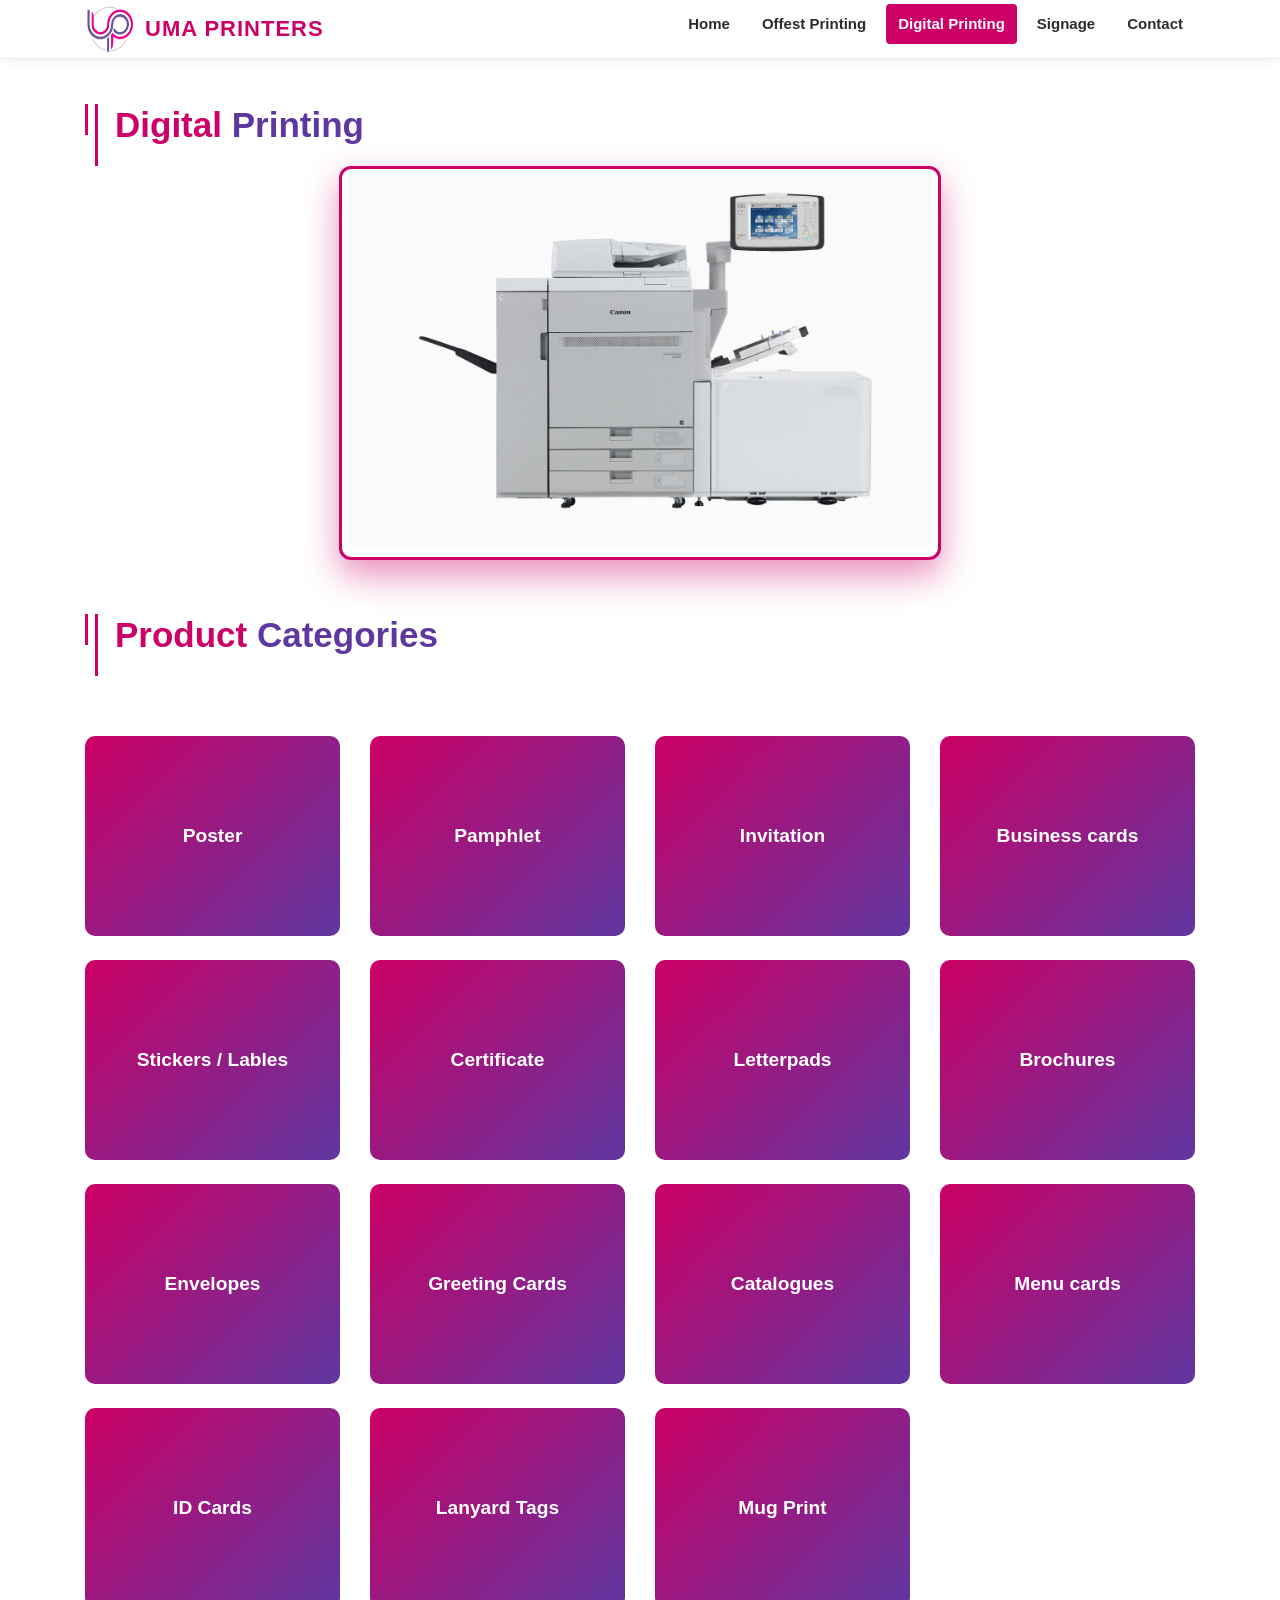
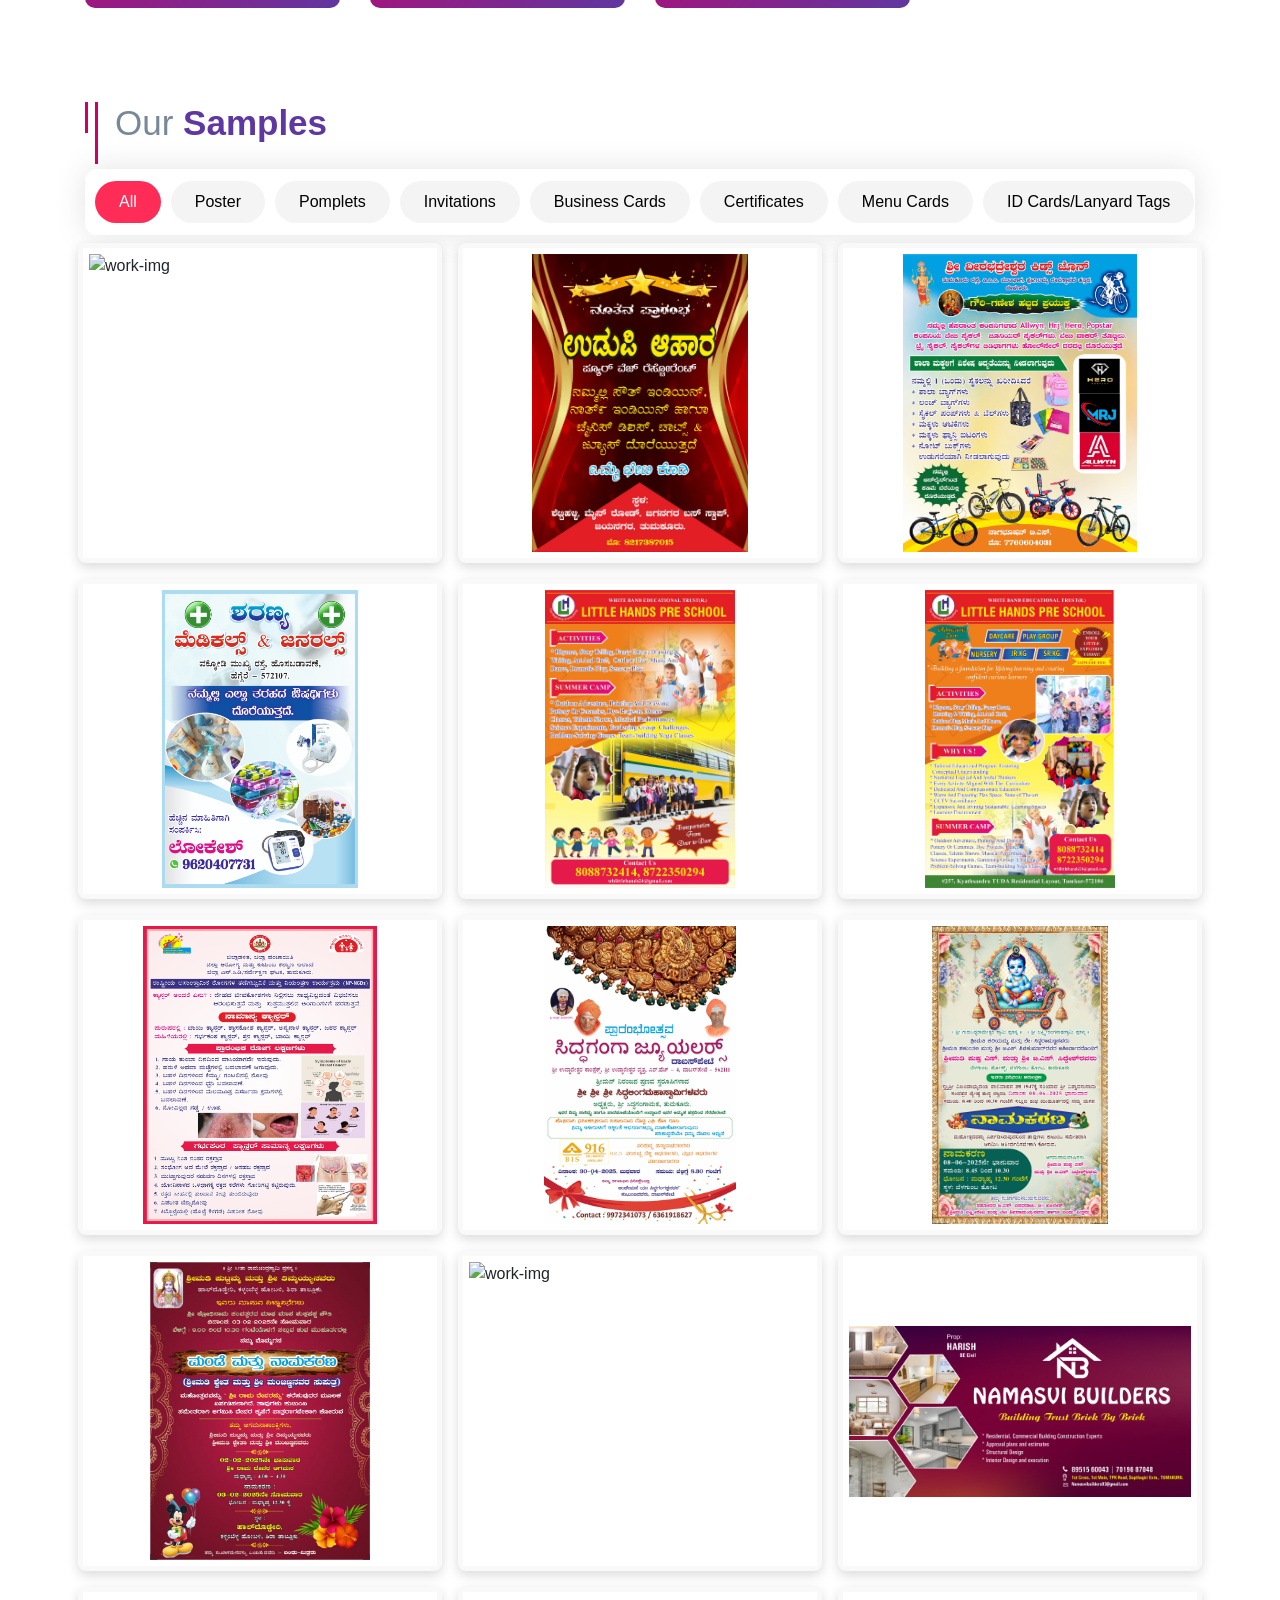
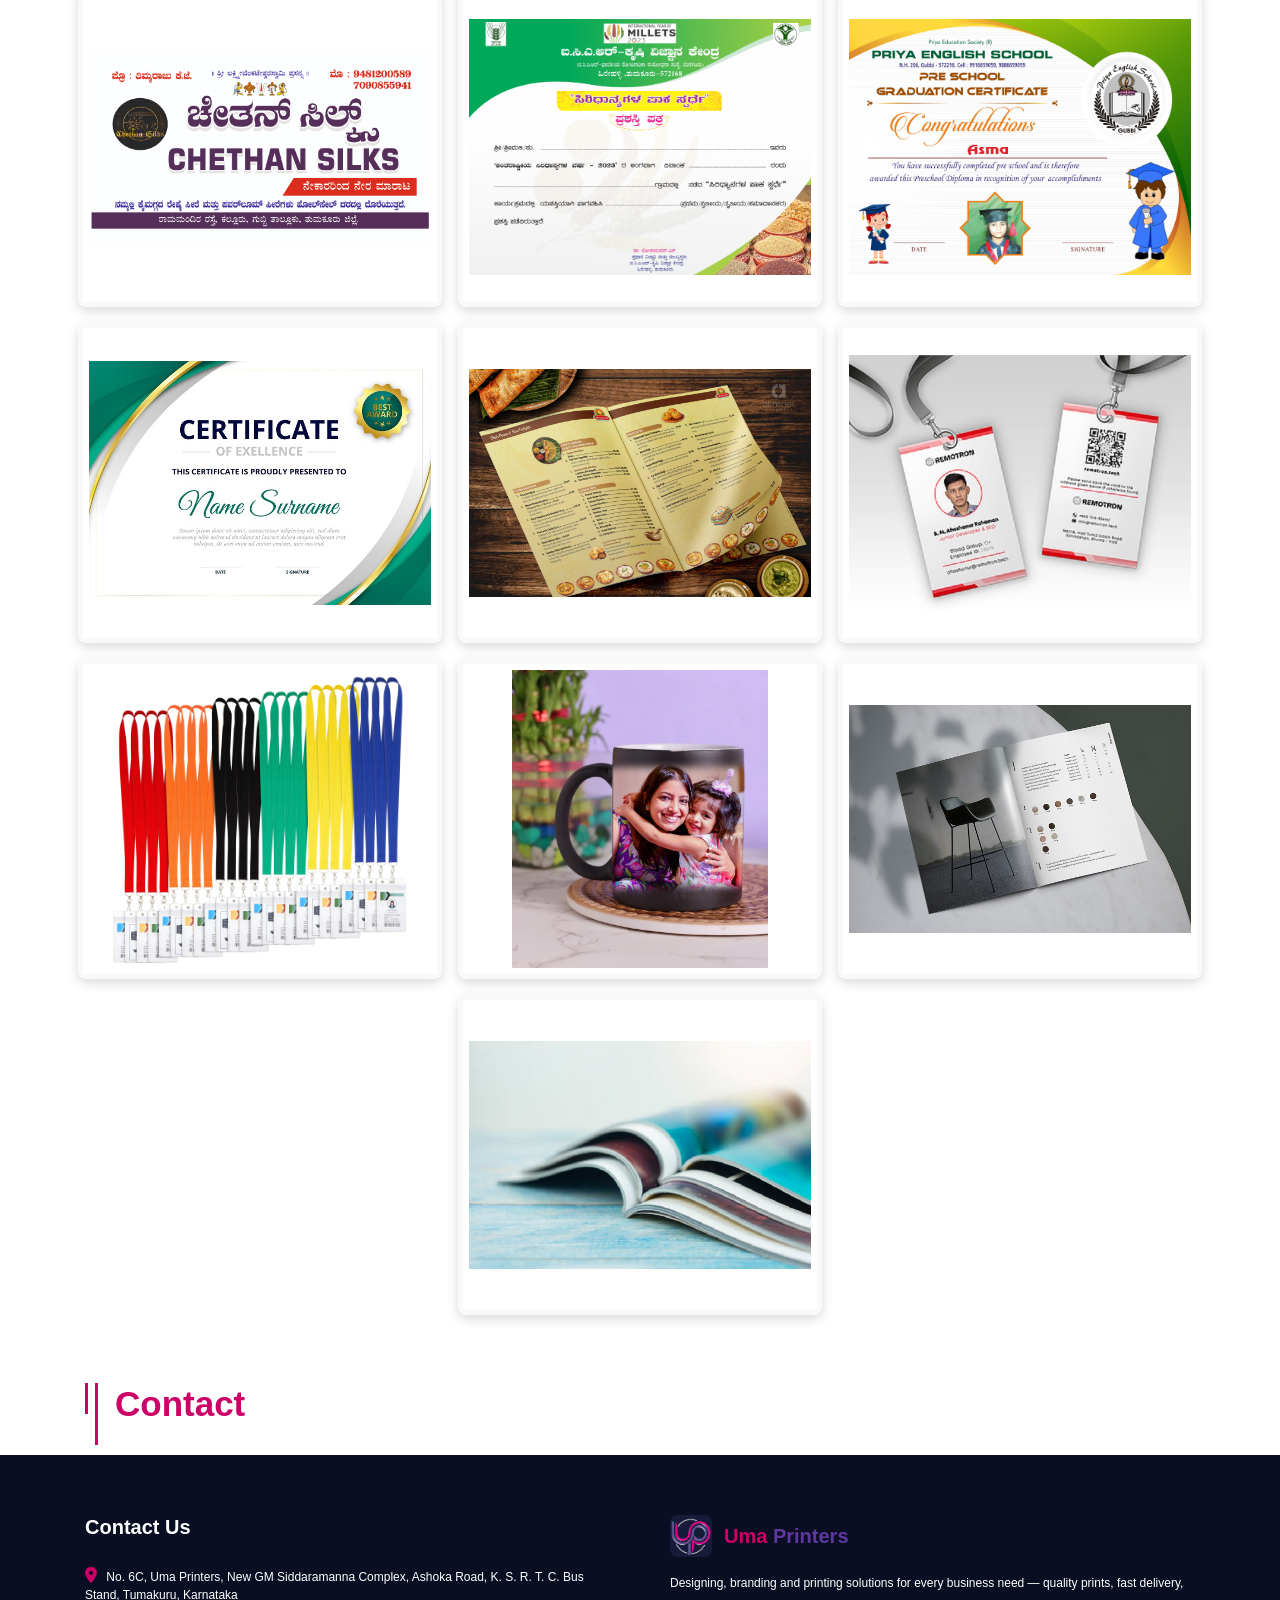
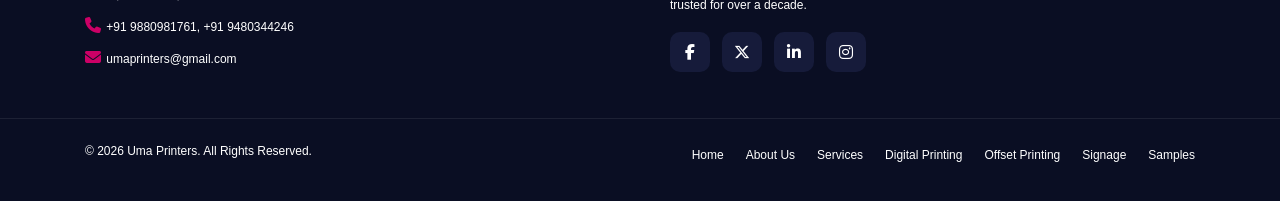
==== commit b9bf40b2: "contant changes" ====
--- a/digitalprinting.html
+++ b/digitalprinting.html
@@ -536,8 +536,8 @@
   <section id="contact" class="contact-area">
     <div class="container">
       <div class="section-title">
-        <h4>Get in Touch</h4>
-        <h2>Let's <span>Contact</span> </h2>
+      
+        <h2><span>Contact</span> </h2>
       </div>
     </div>
   </section>
